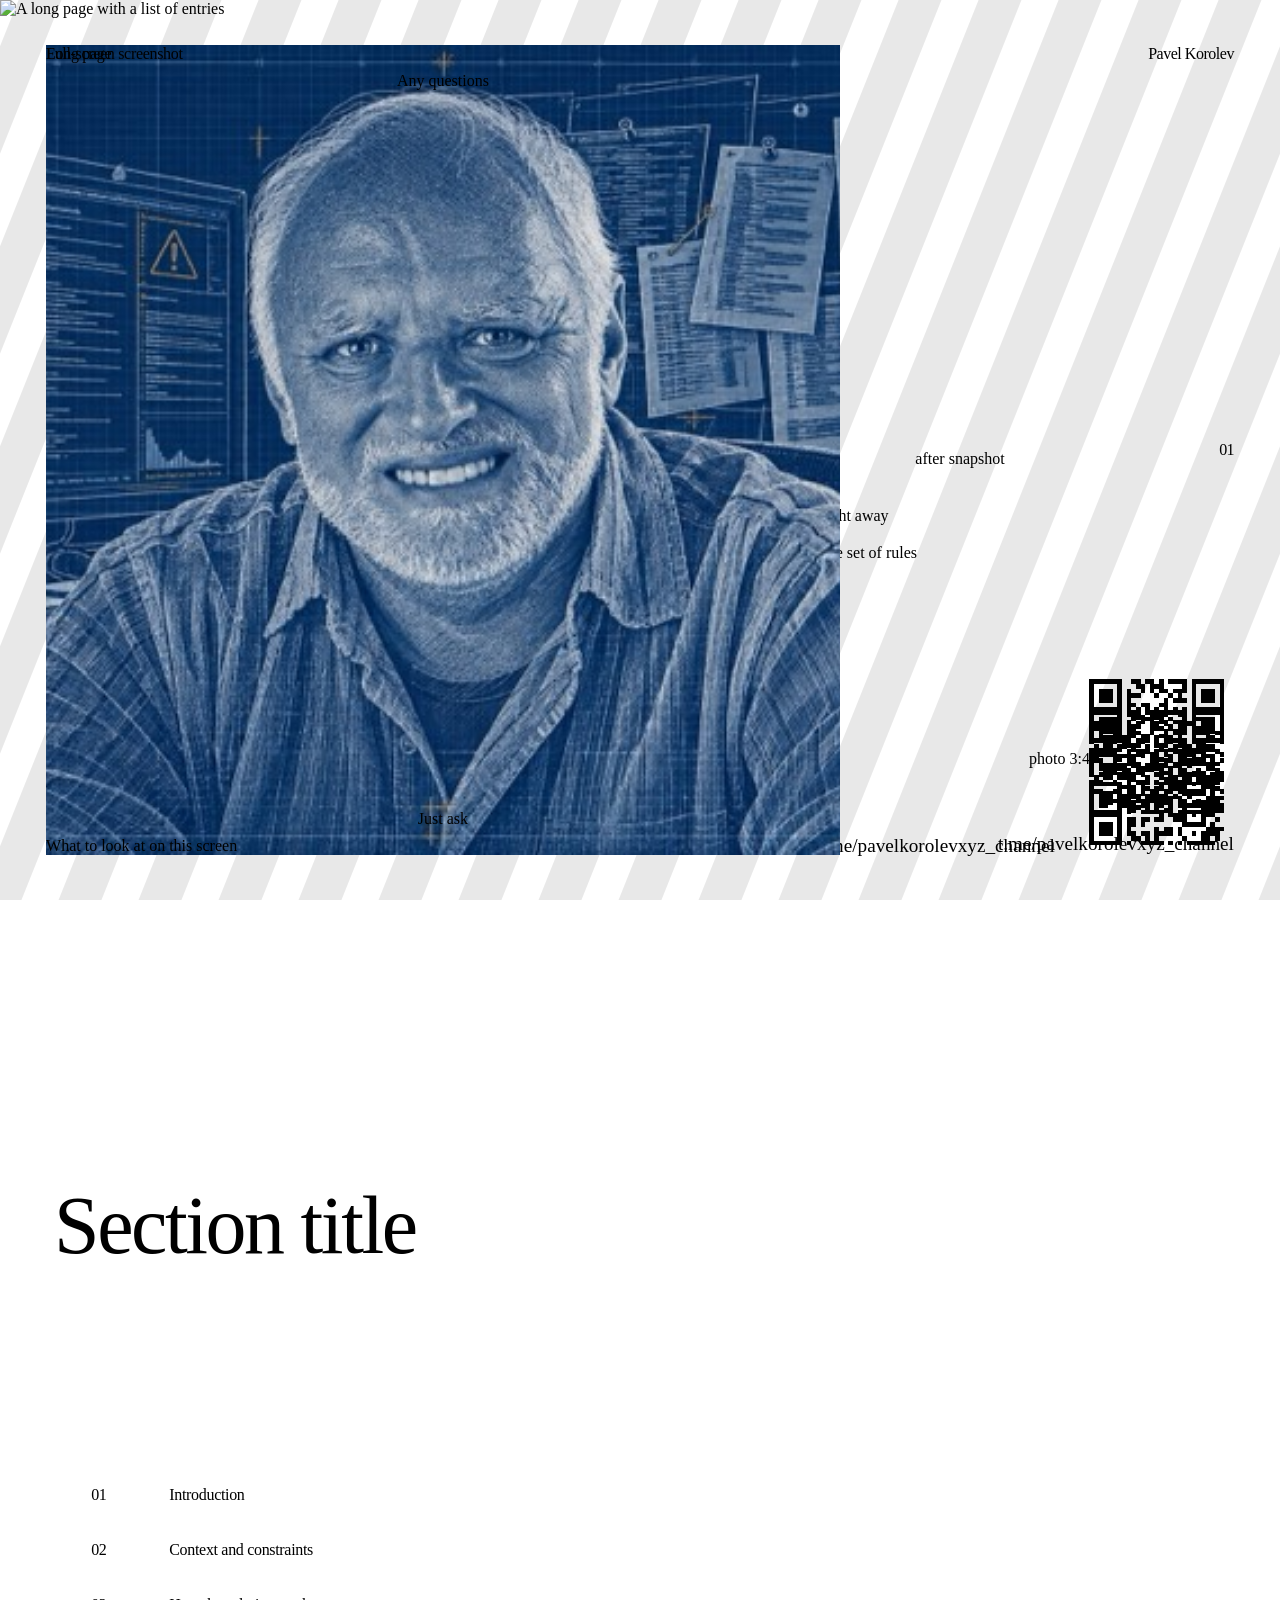
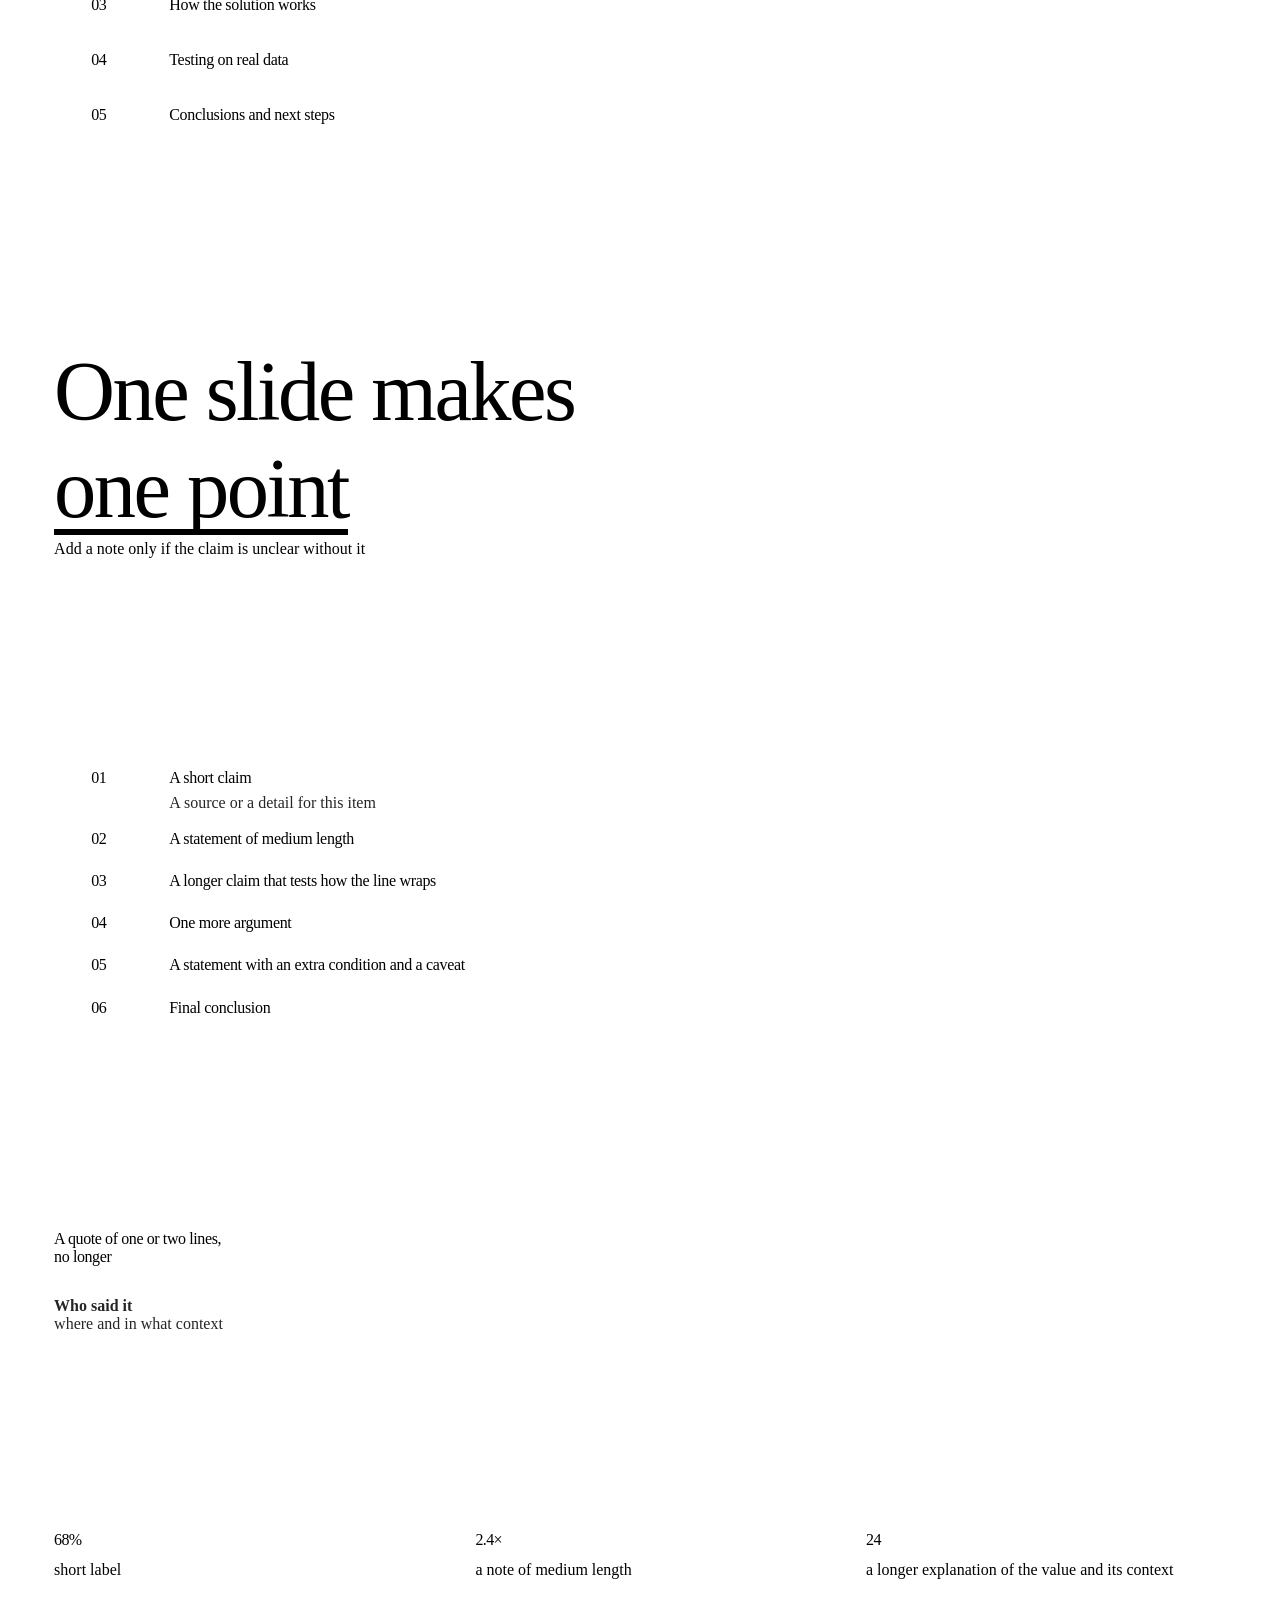
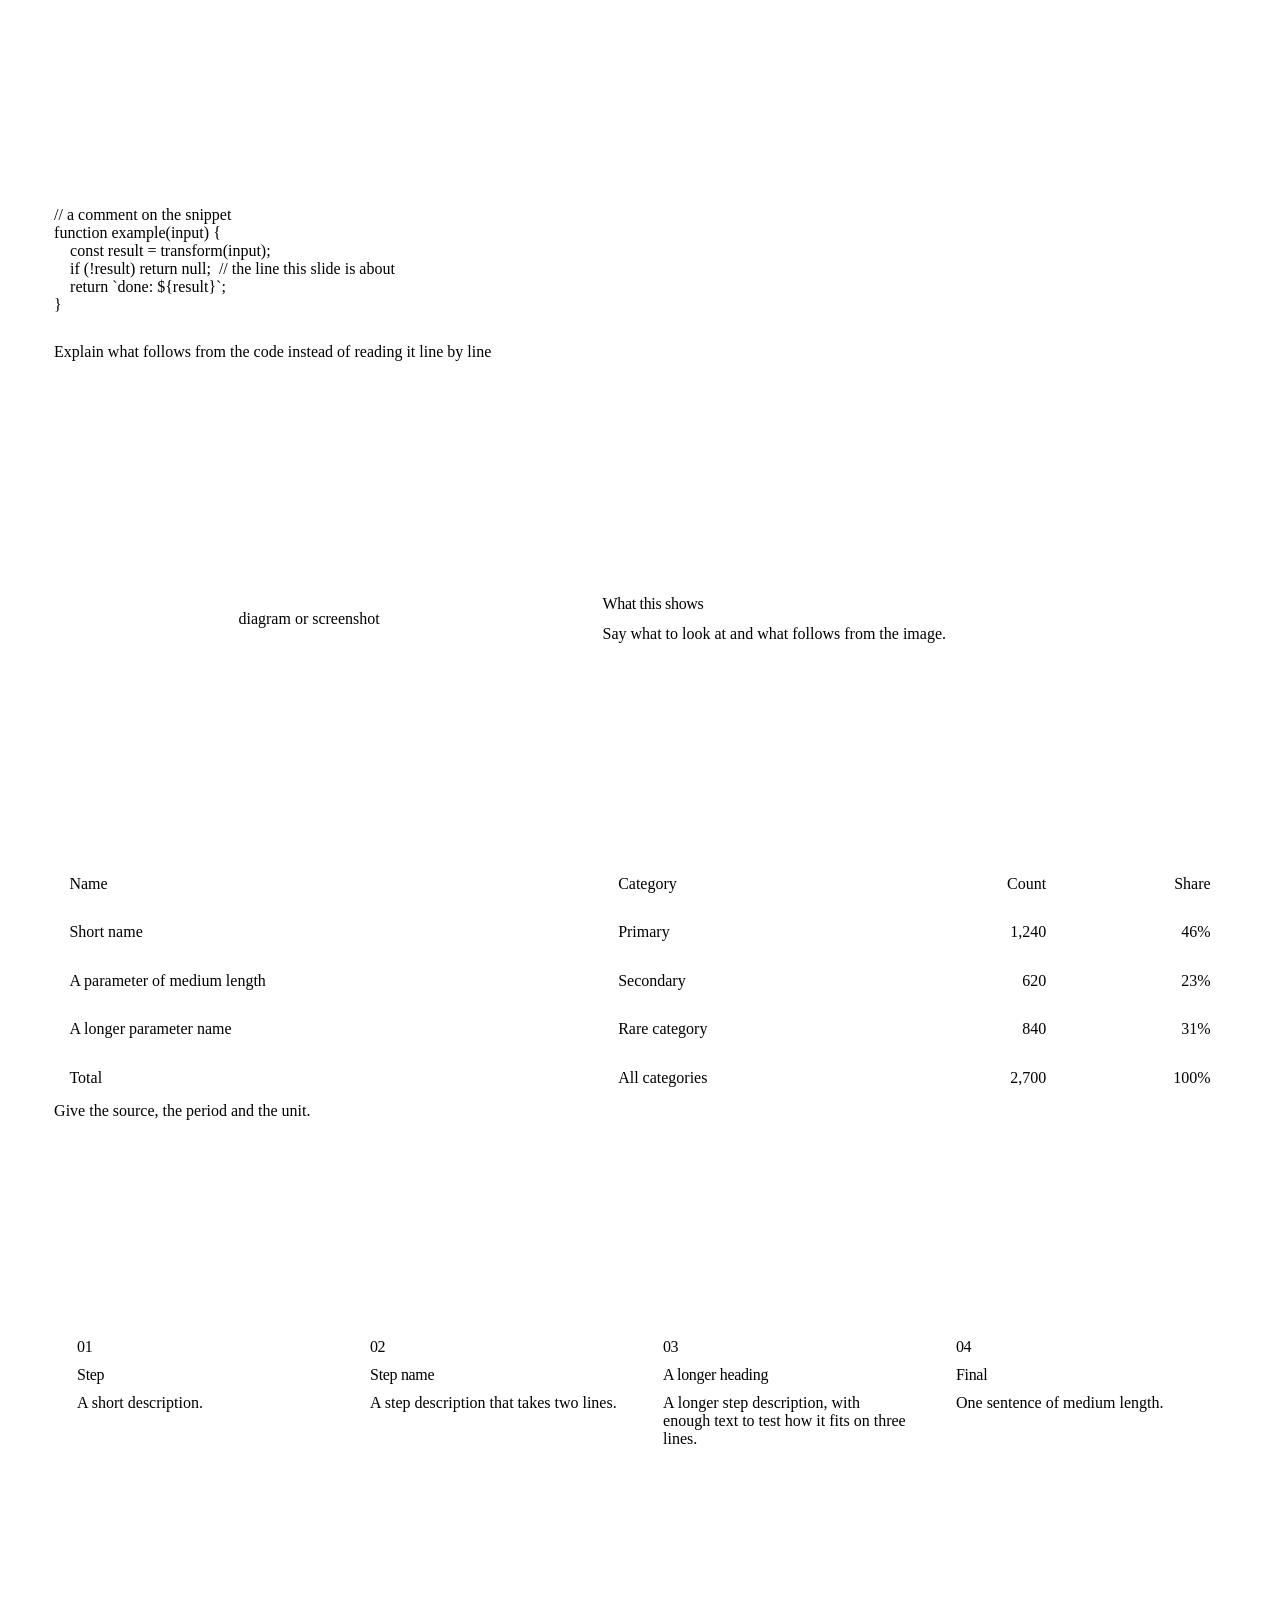
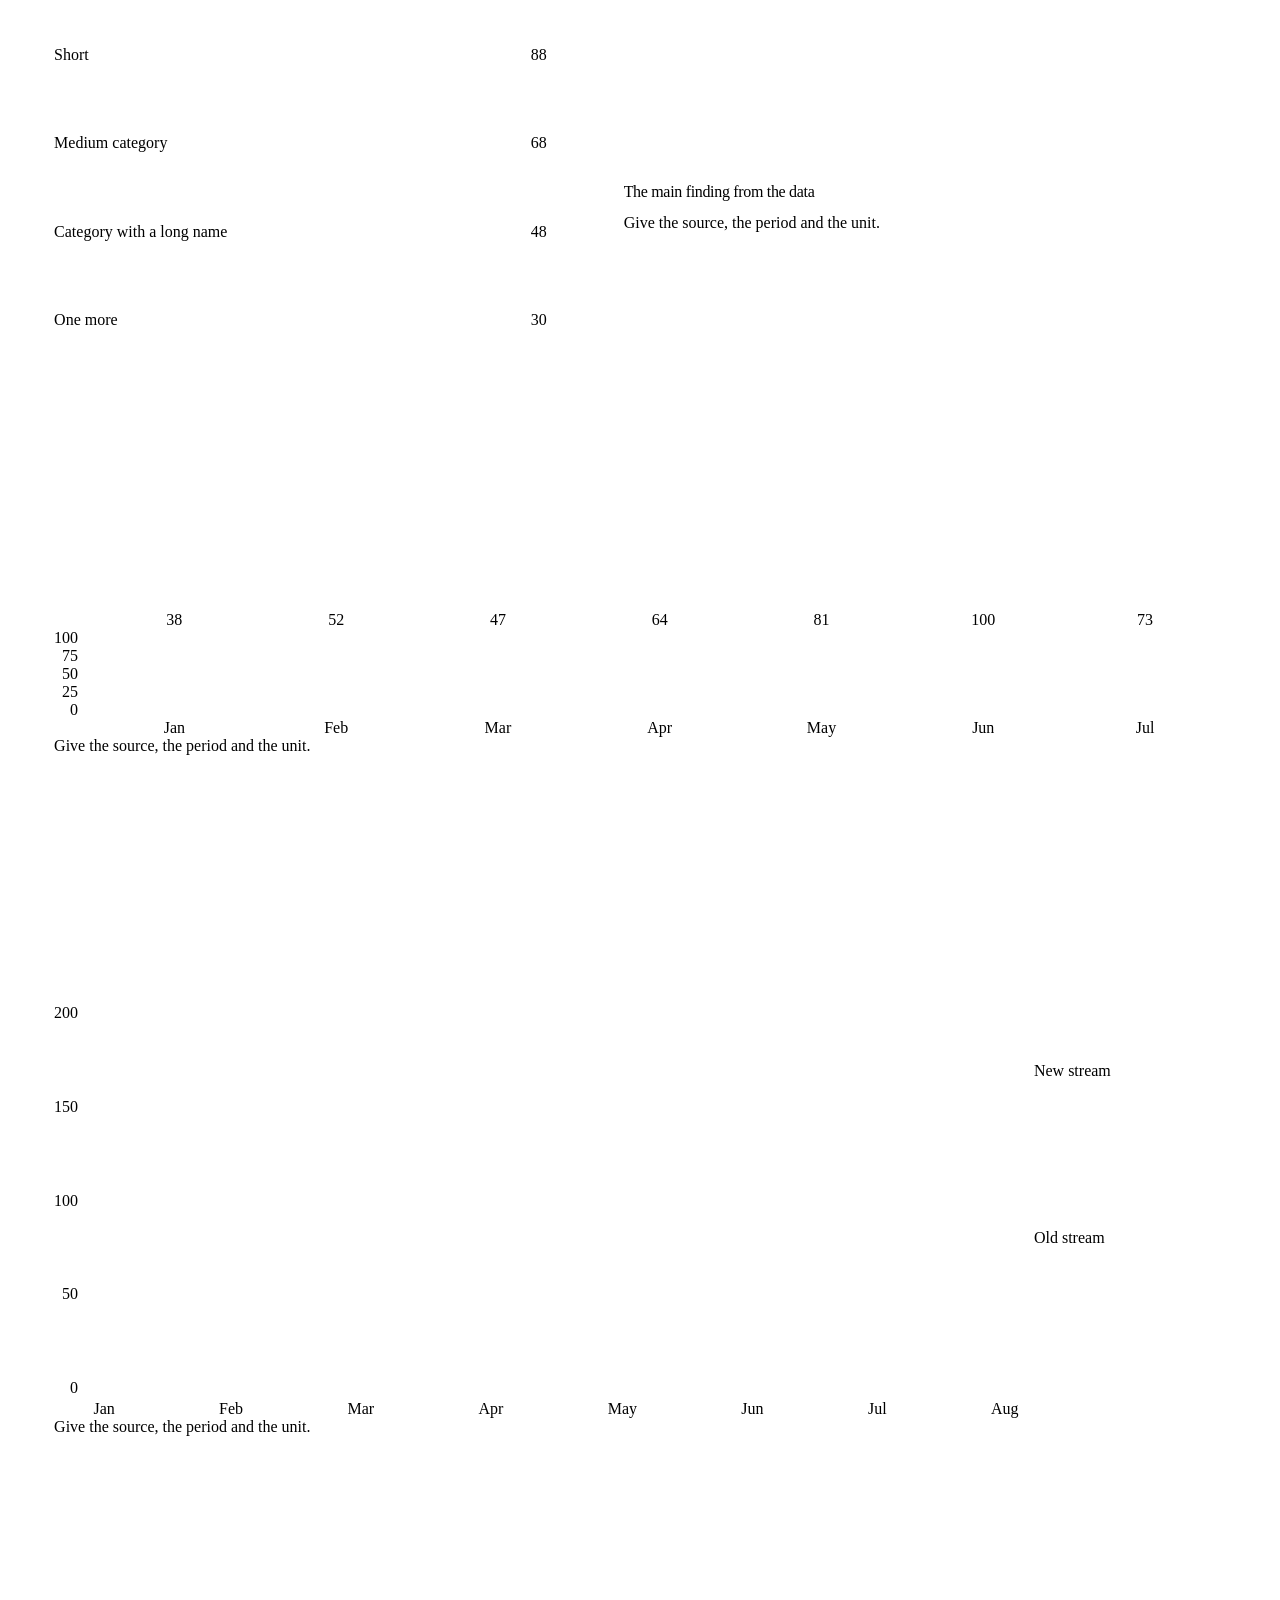
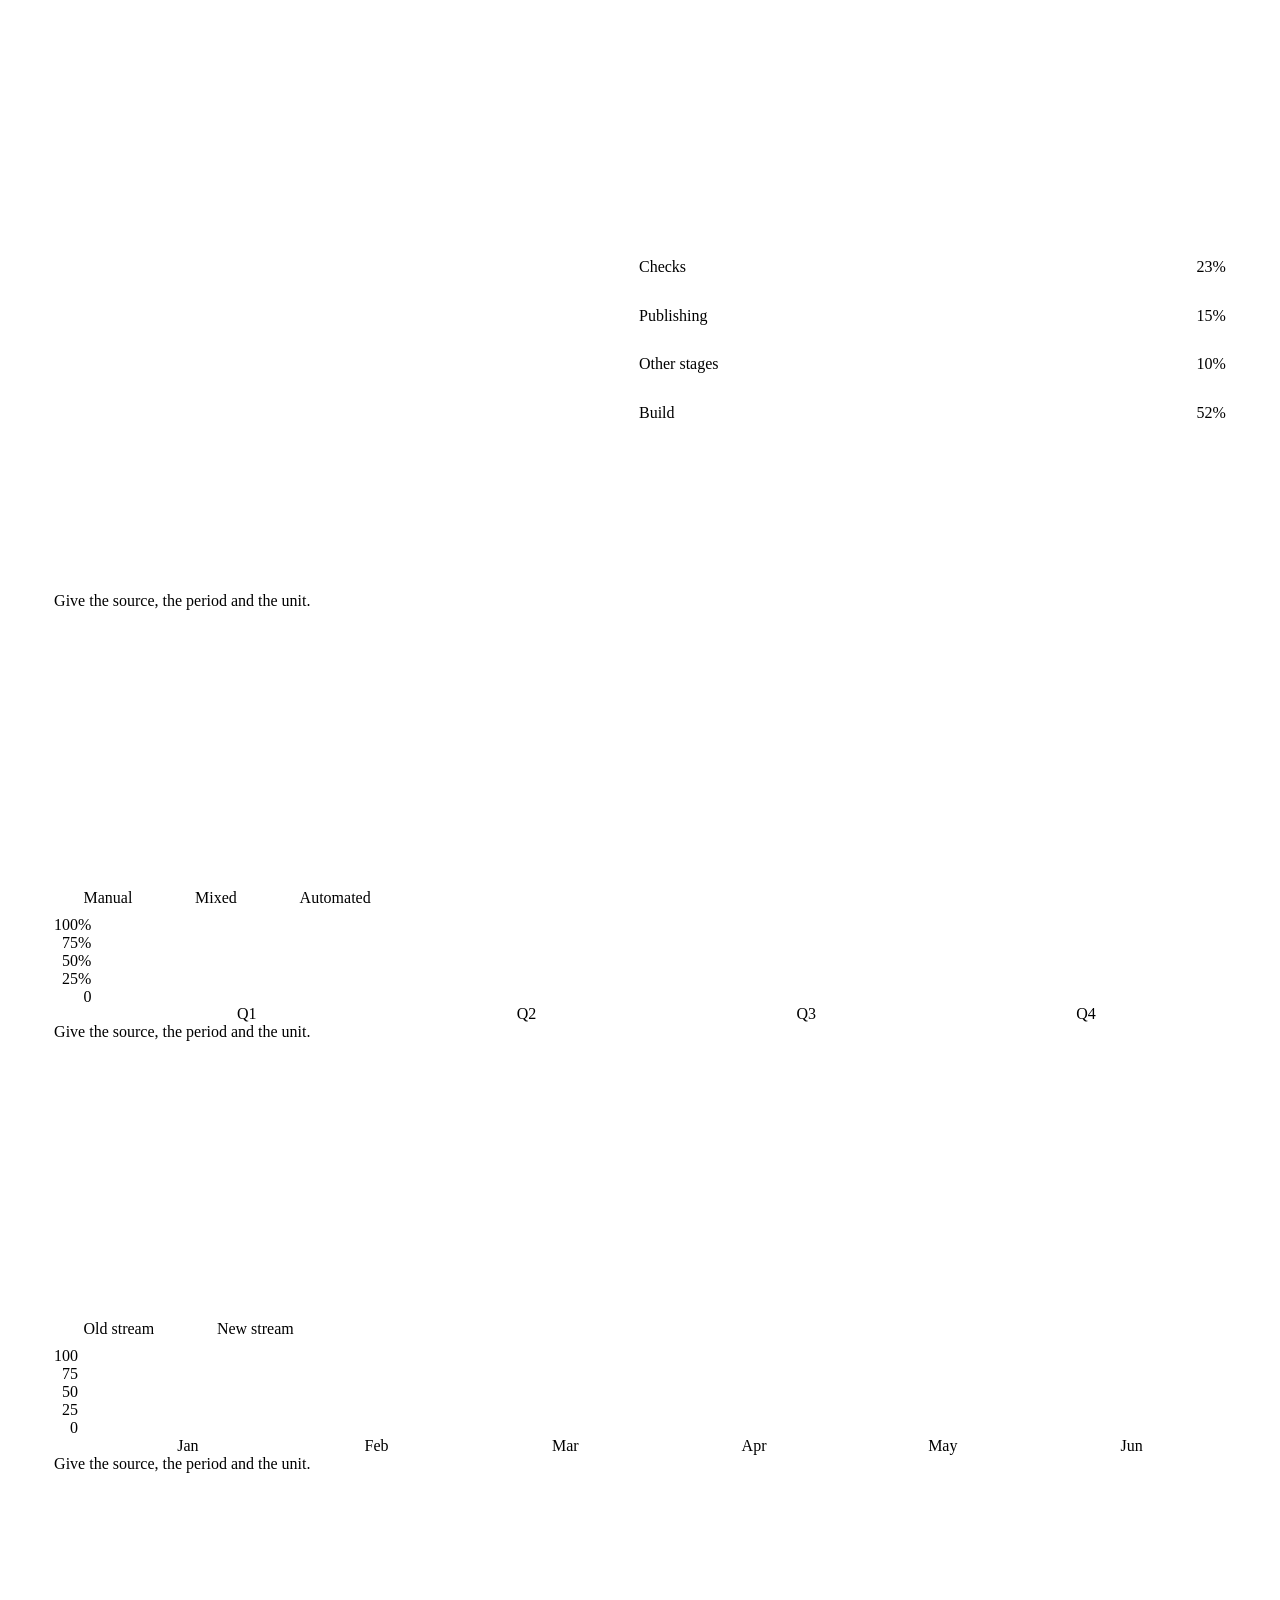
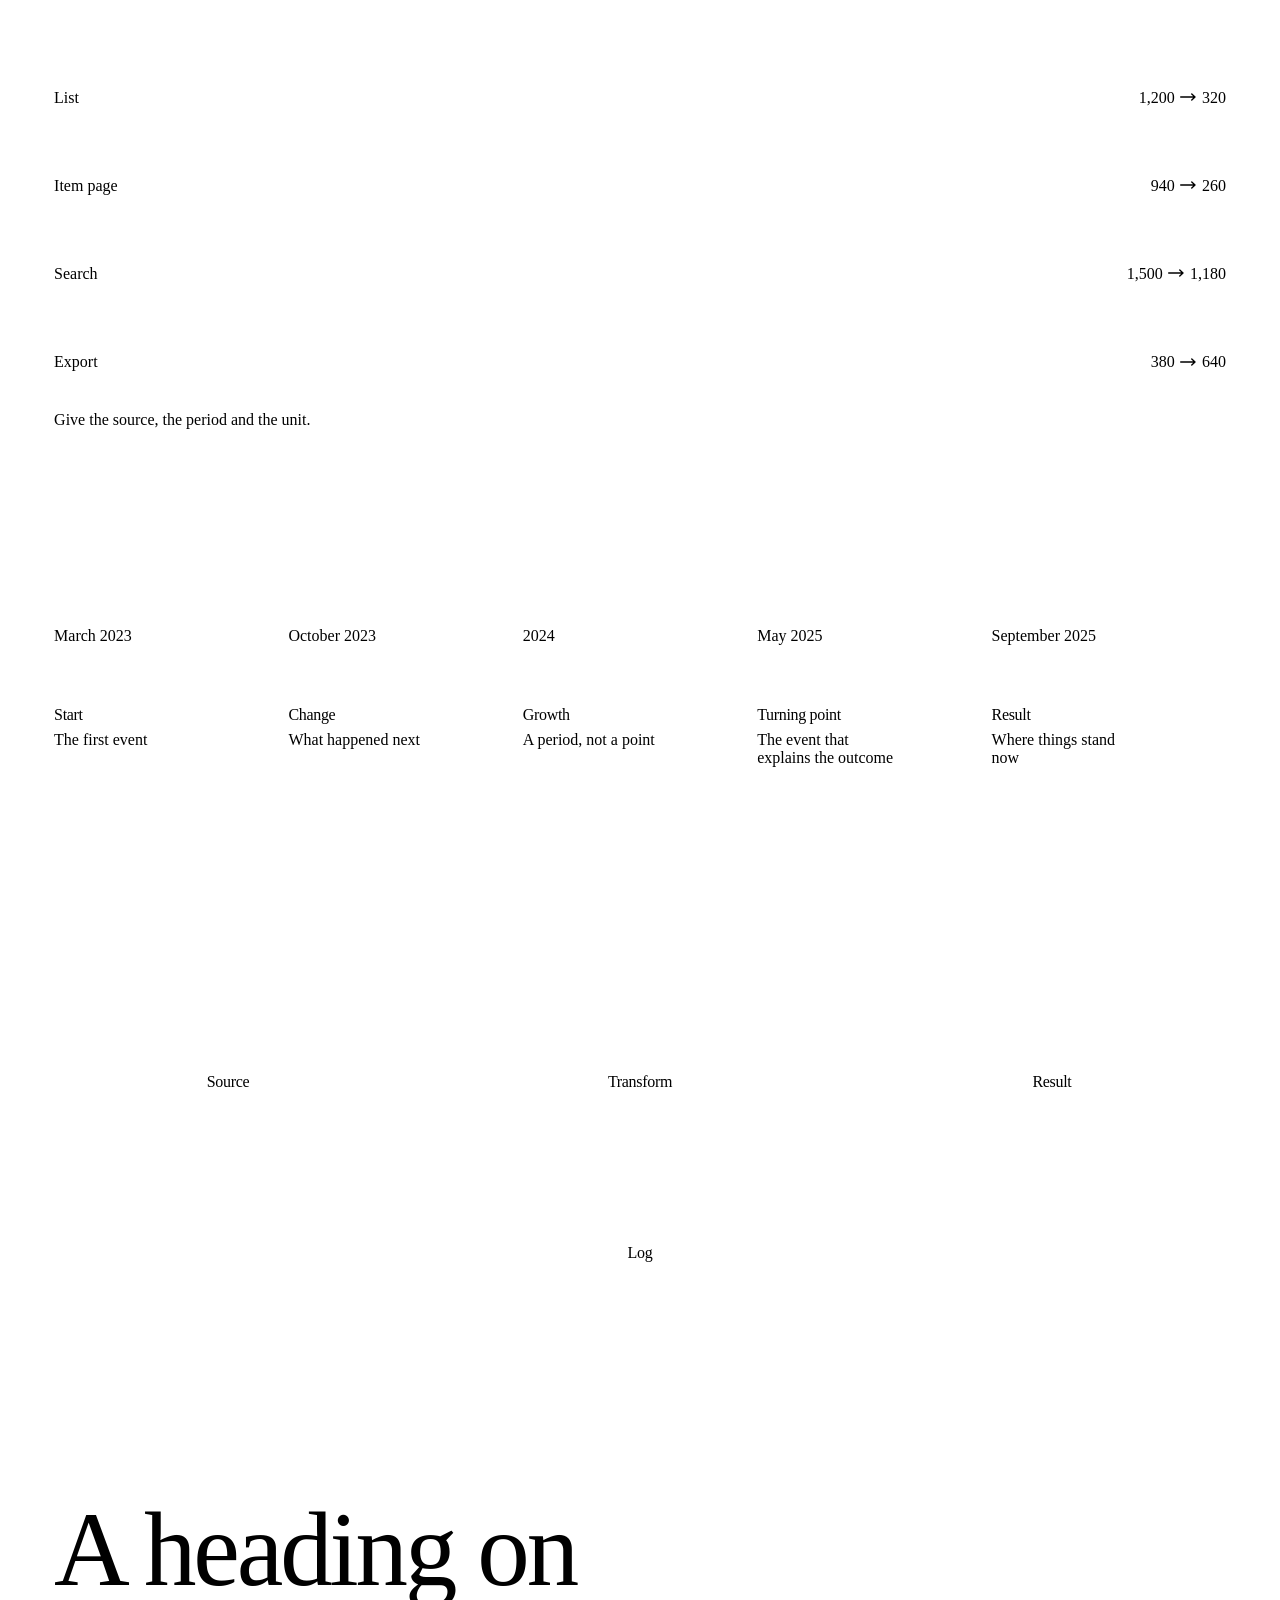
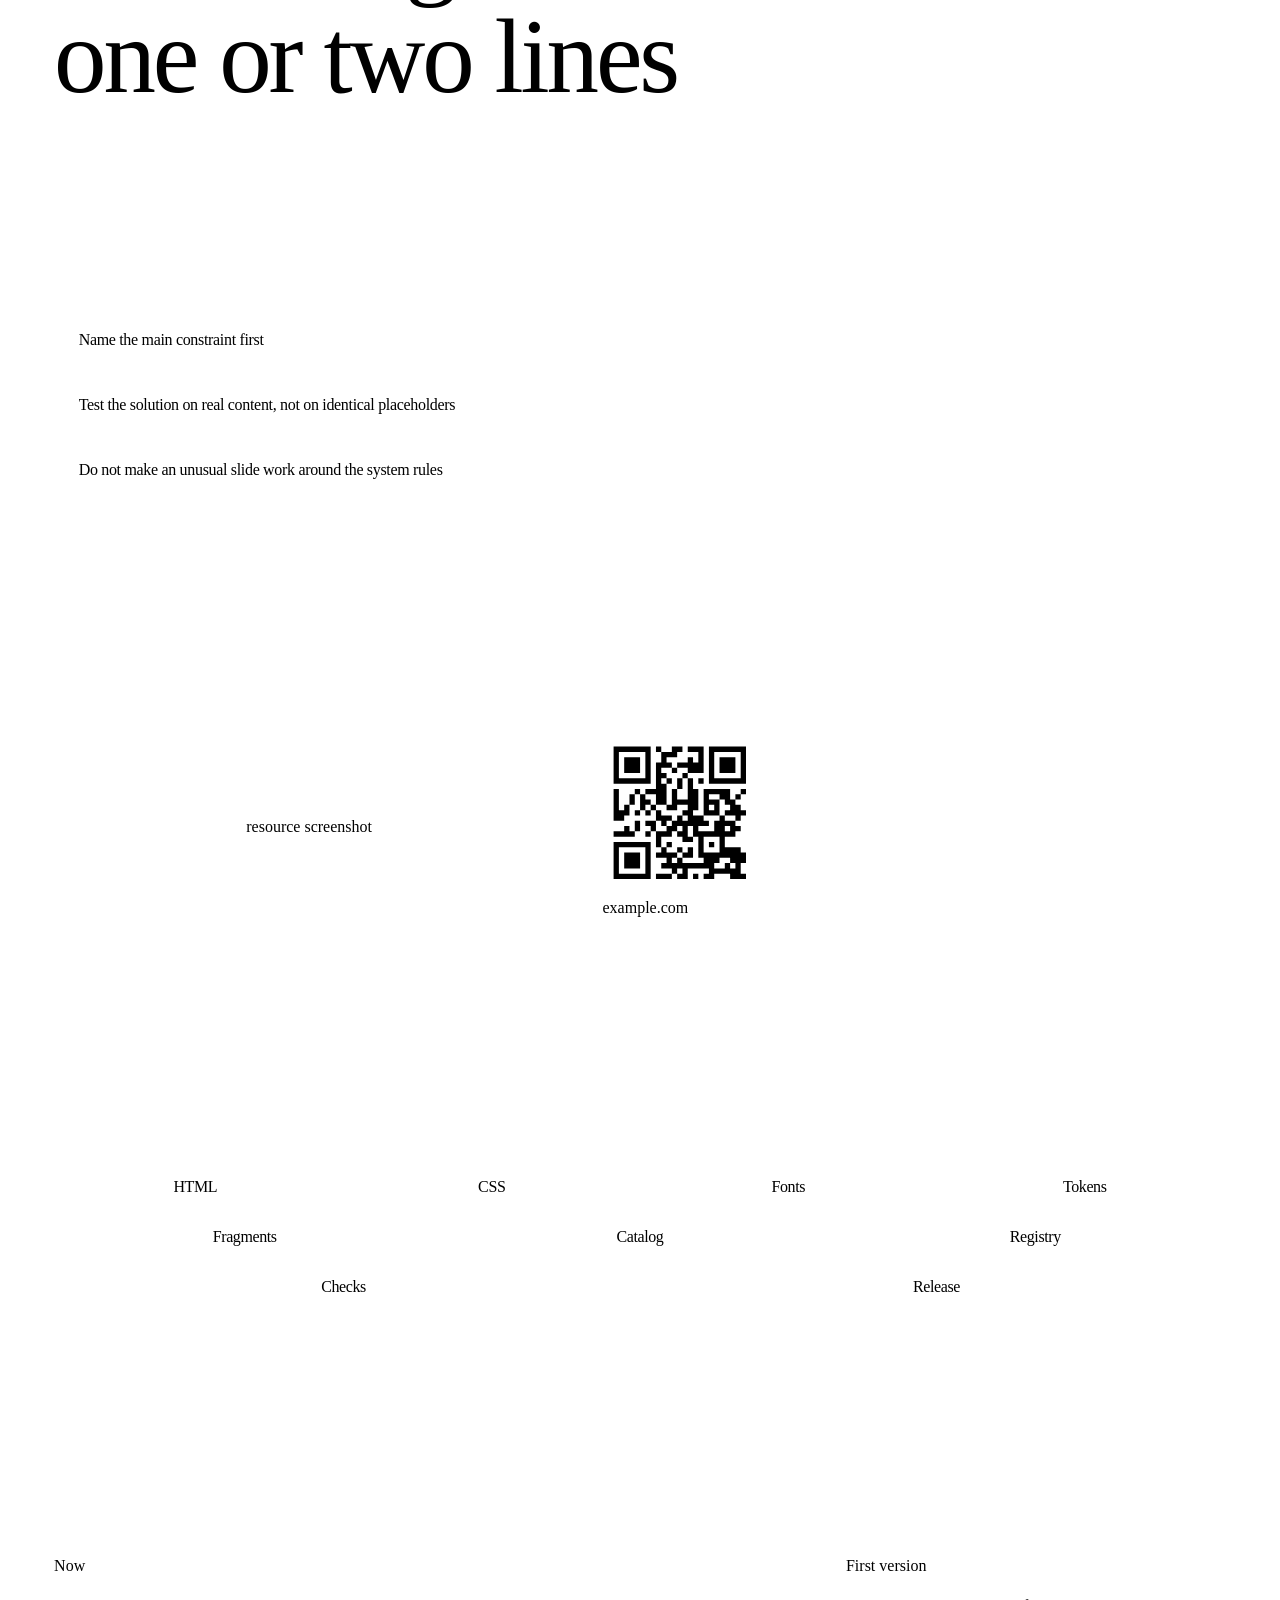
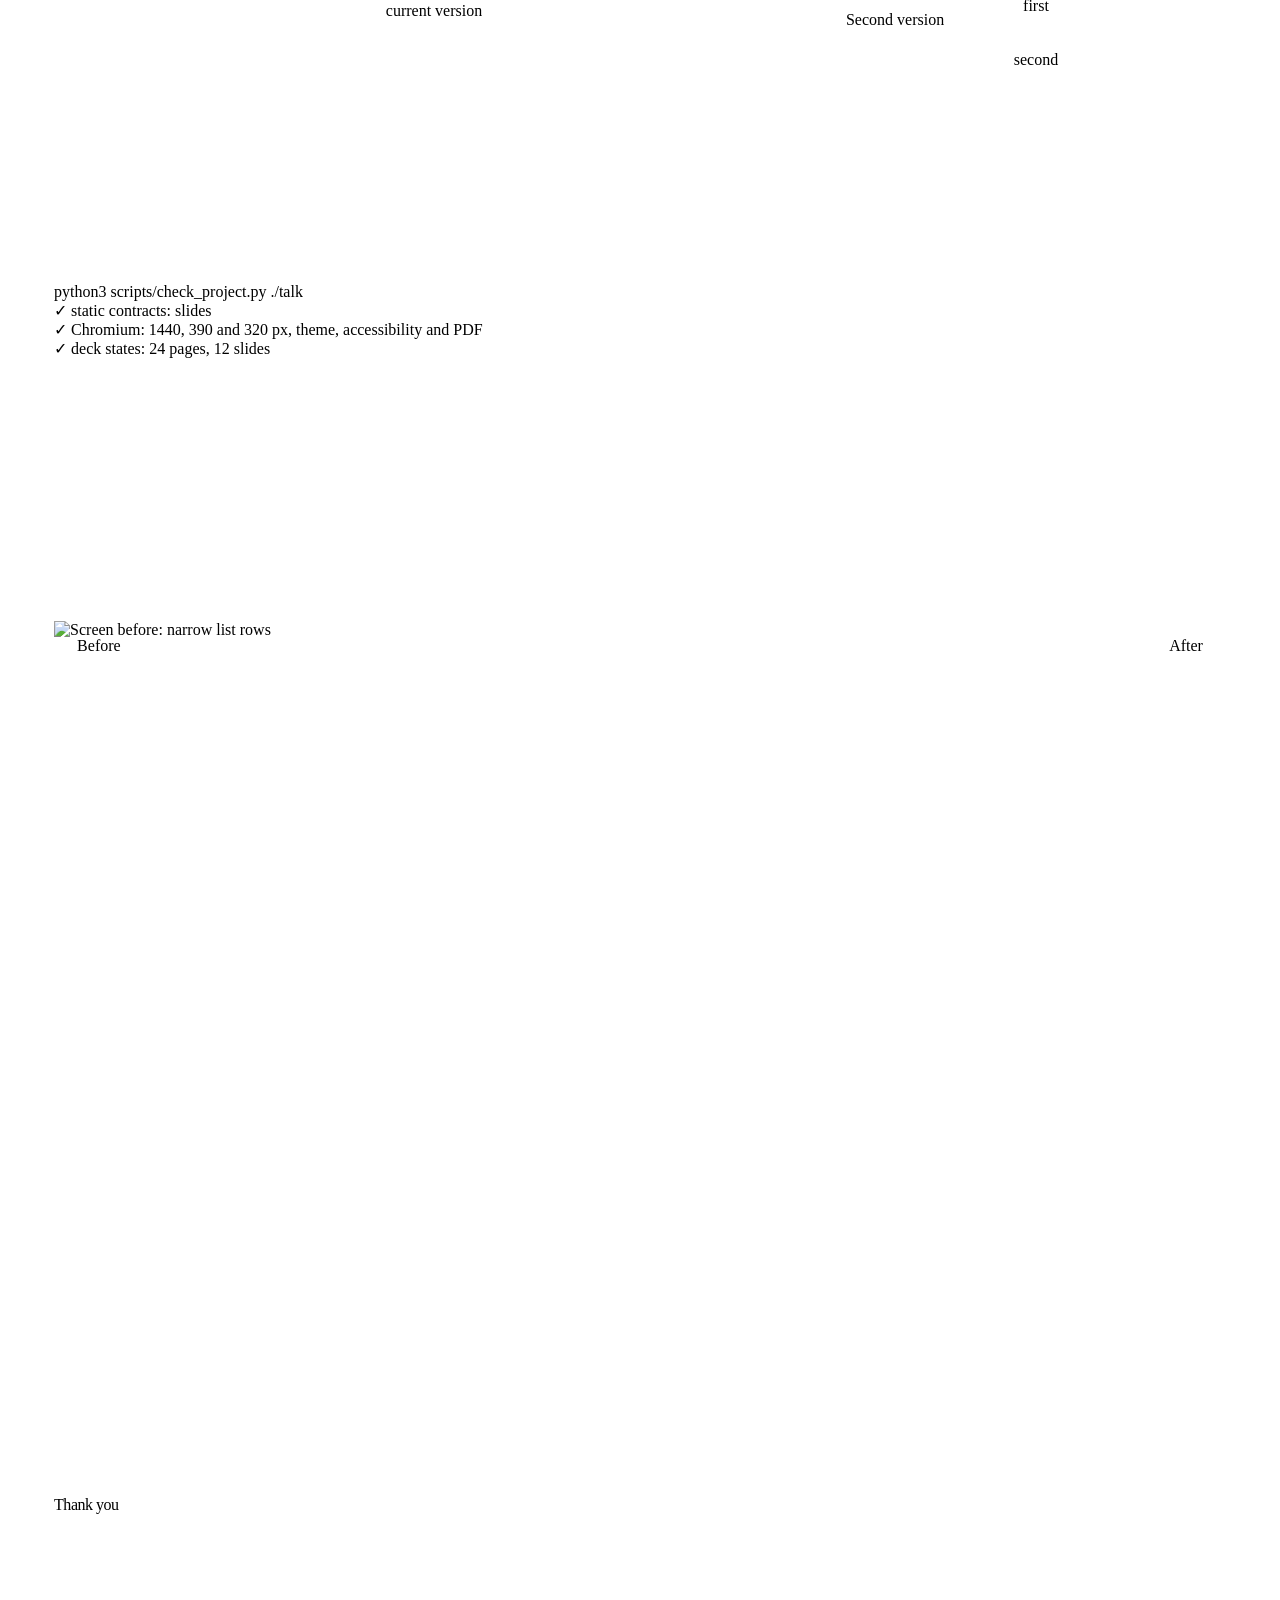
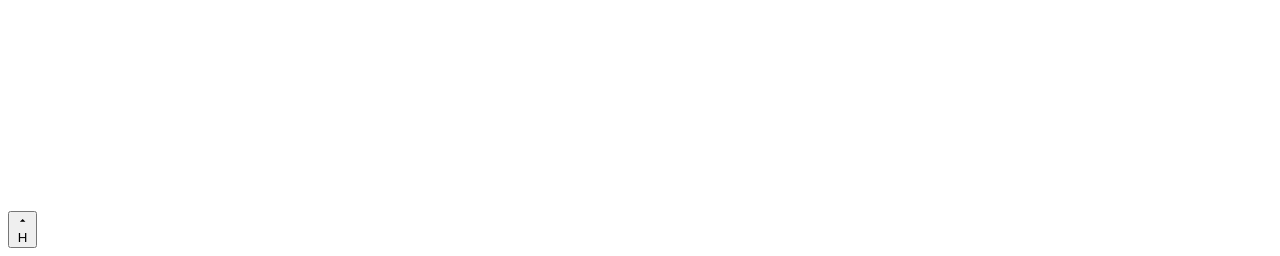
==== catalog/slides/index.html @ 83a77cb1 "Give every talk deck its own theme and close it with Harold - scaffold.py adds an empty deck-theme.c" ====
<!doctype html>
<html lang="en" data-motion="show">
<head>
<meta charset="utf-8">
<meta name="viewport" content="width=device-width, initial-scale=1">
<title>Craft · Slide catalog</title>
<link rel="icon" href="../../assets/shared/favicon-slides.svg" type="image/svg+xml">
<link rel="stylesheet" href="../../assets/shared/tokens.css?v=1.0.0">
<link rel="stylesheet" href="../../assets/slides/base.css?v=1.0.0">
<link rel="stylesheet" href="../../assets/slides/theme.css?v=1.0.0">
</head>
<body>
<svg class="svg-defs" width="0" height="0" aria-hidden="true"><defs><path id="qr-example" stroke="currentColor" d="M2 2.5h7m1 0h1m2 0h2m1 0h3m1 0h7M2 3.5h1m5 0h1m2 0h3m4 0h1m1 0h1m5 0h1M2 4.5h1m1 0h3m1 0h1m2 0h1m4 0h1m1 0h1m1 0h1m1 0h3m1 0h1M2 5.5h1m1 0h3m1 0h1m1 0h3m1 0h5m1 0h1m1 0h3m1 0h1M2 6.5h1m1 0h3m1 0h1m1 0h1m2 0h1m2 0h3m1 0h1m1 0h3m1 0h1M2 7.5h1m5 0h1m1 0h2m3 0h1m4 0h1m5 0h1M2 8.5h7m1 0h1m1 0h1m1 0h1m1 0h1m1 0h1m1 0h7M10 9.5h2m2 0h1m1 0h1M2 10.5h1m3 0h1m1 0h4m1 0h1m2 0h2m1 0h5m2 0h1M2 11.5h1m2 0h1m1 0h1m2 0h2m1 0h1m2 0h2m1 0h1m2 0h2m1 0h1M2 12.5h1m2 0h1m1 0h2m1 0h2m1 0h5m1 0h3m1 0h2M2 13.5h1m1 0h1m2 0h1m1 0h1m2 0h2m2 0h2m1 0h1m1 0h1m2 0h2M2 14.5h3m1 0h1m1 0h1m1 0h1m4 0h2m2 0h3m1 0h4M2 15.5h2m6 0h3m1 0h1m1 0h3m3 0h1m2 0h1M6 16.5h1m1 0h2m1 0h1m1 0h7m1 0h4M4 17.5h1m1 0h1m2 0h1m2 0h2m1 0h1m1 0h1m3 0h2m1 0h2M2 18.5h4m2 0h1m1 0h3m1 0h2m1 0h8M10 19.5h1m4 0h2m1 0h1m3 0h1M2 20.5h7m1 0h1m1 0h1m5 0h1m1 0h1m1 0h1M2 21.5h1m5 0h1m2 0h1m2 0h1m1 0h1m1 0h1m3 0h4M2 22.5h1m1 0h3m1 0h1m1 0h4m1 0h2m1 0h9M2 23.5h1m1 0h3m1 0h1m3 0h1m1 0h1m4 0h3m2 0h3M2 24.5h1m1 0h3m1 0h1m2 0h10m2 0h1m1 0h1M2 25.5h1m5 0h1m4 0h1m1 0h1m4 0h6M2 26.5h7m1 0h3m1 0h2m1 0h1m1 0h2m3 0h3"/></defs></svg>
<div class="deck">
<div class="slides">

  <!-- 01 · Cover -->
  <section class="slide s-cover surface-accent" data-slide-layout="cover" data-catalog-example="cover" data-key="cover">
    <svg class="lanes" viewBox="0 0 1600 900" preserveAspectRatio="none" aria-hidden="true">
      <path d="M-550 1000L0-100 M-450 1000L100-100 M-350 1000L200-100 M-250 1000L300-100 M-150 1000L400-100 M-50 1000L500-100 M50 1000L600-100 M150 1000L700-100 M250 1000L800-100 M350 1000L900-100 M450 1000L1000-100 M550 1000L1100-100 M650 1000L1200-100 M750 1000L1300-100 M850 1000L1400-100 M950 1000L1500-100 M1050 1000L1600-100 M1150 1000L1700-100 M1250 1000L1800-100 M1350 1000L1900-100 M1450 1000L2000-100 M1550 1000L2100-100"/>
    </svg>
    <div class="pad">
      <h1 class="type-hero">Talk title on one or two lines</h1>
    </div>
    <p class="byline">Pavel Korolev</p>
    <p class="slide-number"></p>
  </section>

  <!-- 02 · About me -->
  <section class="slide" data-slide-layout="context" data-catalog-example="speaker-context" data-key="speaker-context">
    <div class="pad">
      <p class="slide-title">About me</p>
      <div class="about">
        <div>
          <p class="name">Pavel Korolev</p>
          <p>Role and company</p>
          <p>What you work on and why you are talking about it</p>
          <p class="handle">t.me/pavelkorolevxyz_channel</p>
        </div>
        <figure class="photo">
          <!-- <img class="media-cover" src="../shots/photo.jpg" alt="Speaker photo"> -->
          <div class="placeholder">photo 3:4</div>
        </figure>
      </div>
    </div>
    <p class="slide-number"></p>
  </section>

  <!-- 03 · Divider -->
  <section class="slide s-section" data-slide-layout="section" data-catalog-example="section-divider" data-key="section-divider">
    <svg class="lanes" viewBox="0 0 1600 900" preserveAspectRatio="none" aria-hidden="true">
      <path d="M-550 1000L0-100 M-450 1000L100-100 M-350 1000L200-100 M-250 1000L300-100 M-150 1000L400-100 M-50 1000L500-100 M50 1000L600-100 M150 1000L700-100 M250 1000L800-100 M350 1000L900-100 M450 1000L1000-100 M550 1000L1100-100 M650 1000L1200-100 M750 1000L1300-100 M850 1000L1400-100 M950 1000L1500-100 M1050 1000L1600-100 M1150 1000L1700-100 M1250 1000L1800-100 M1350 1000L1900-100 M1450 1000L2000-100 M1550 1000L2100-100"/>
    </svg>
    <div class="jersey">01</div>
    <div class="pad">
      <h2 class="type-hero">Section title</h2>
    </div>
    <p class="slide-number"></p>
  </section>

  <!-- 04 · Agenda · opening sequence -->
  <section class="slide" data-slide-layout="list" data-catalog-example="agenda" data-key="agenda">
    <div class="pad">
      <p class="slide-title">Agenda</p>
      <ul class="bullets">
        <li class="frag" data-n="01"><div><h3>Introduction</h3></div></li>
        <li class="frag" data-n="02"><div><h3>Context and constraints</h3></div></li>
        <li class="frag" data-n="03"><div><h3>How the solution works</h3></div></li>
        <li class="frag" data-n="04"><div><h3>Testing on real data</h3></div></li>
        <li class="frag" data-n="05"><div><h3>Conclusions and next steps</h3></div></li>
      </ul>
    </div>
    <p class="slide-number"></p>
  </section>

  <!-- 05 · Statement -->
  <section class="slide s-statement surface-accent" data-slide-layout="statement" data-catalog-example="statement" data-key="statement">
    <div class="pad">
      <h2 class="type-hero">One slide makes <u>one point</u></h2>
      <p class="type-note">Add a note only if the claim is unclear without it</p>
    </div>
    <p class="slide-number"></p>
  </section>

  <!-- 06 · List -->
  <section class="slide" data-slide-layout="list" data-catalog-example="argument-list" data-key="argument-list">
    <div class="pad">
      <p class="slide-title">List</p>
      <ul class="bullets">
        <li class="frag" data-n="01"><div><h3>A short claim</h3><small>A source or a detail for this item</small></div></li>
        <li class="frag" data-n="02"><div><h3>A statement of medium length</h3></div></li>
        <li class="frag" data-n="03"><div><h3>A longer claim that tests how the line wraps</h3></div></li>
        <li class="frag" data-n="04"><div><h3>One more argument</h3></div></li>
        <li class="frag" data-n="05"><div><h3>A statement with an extra condition and a caveat</h3></div></li>
        <li class="frag" data-n="06"><div><h3>Final conclusion</h3></div></li>
      </ul>
    </div>
    <p class="slide-number"></p>
  </section>

  <!-- 07 · Comparison: the right half appears on the next page -->
  <section class="slide s-comparison" data-slide-layout="comparison" data-catalog-example="before-after" data-key="before-after">
    <div class="comparison-split">
      <div class="comparison-side is-before">
        <p class="comparison-title">Before</p>
        <div class="comparison-body">
          <p class="comparison-label">Average review time</p>
          <p class="comparison-value" data-count>1,240</p>
          <ul class="comparison-points plain-list">
            <li><span>Manual review</span></li>
            <li><span>Slow sign-off on changes</span></li>
            <li><span>The result depends on how careful the team is</span></li>
          </ul>
        </div>
      </div>
      <div class="comparison-side is-after frag">
        <p class="comparison-title">After</p>
        <div class="comparison-body">
          <p class="comparison-label">Average review time</p>
          <p class="comparison-value" data-count>180</p>
          <ul class="comparison-points plain-list">
            <li><span>Automated checks</span></li>
            <li><span>Changes show up right away</span></li>
            <li><span>The team follows one set of rules</span></li>
          </ul>
        </div>
      </div>
    </div>
    <p class="slide-number"></p>
  </section>

  <!-- 08 · Quote -->
  <section class="slide s-quote" data-slide-layout="quote" data-catalog-example="quote" data-key="quote">
    <div class="pad">
      <figure>
        <blockquote>A quote of one or two lines, no longer</blockquote>
        <figcaption><b>Who said it</b>where and in what context</figcaption>
      </figure>
    </div>
    <p class="slide-number"></p>
  </section>

  <!-- 09 · Scoreboard · metrics -->
  <section class="slide" data-slide-layout="metrics" data-catalog-example="metrics" data-key="metrics">
    <div class="pad">
      <p class="slide-title">Key metrics</p>
      <div class="scoreboard">
        <div><div class="frag"><div class="v type-metric" data-count>68%</div><div class="k">short label</div></div></div>
        <div><div class="frag"><div class="v type-metric" data-count>2.4×</div><div class="k">a note of medium length</div></div></div>
        <div><div class="frag"><div class="v type-metric" data-count>24</div><div class="k">a longer explanation of the value and its context</div></div></div>
      </div>
    </div>
    <p class="slide-number"></p>
  </section>

  <!-- 10 · Code -->
  <section class="slide" data-slide-layout="code" data-catalog-example="code" data-key="code">
    <div class="pad">
      <p class="slide-title">Code</p>
      <pre class="code" data-language="javascript" data-highlight-lines="4"><code>// a comment on the snippet
function example(input) {
    const result = transform(input);
    if (!result) return null;  // the line this slide is about
    return `done: ${result}`;
}</code></pre>
      <p class="type-note">Explain what follows from the code instead of reading it line by line</p>
    </div>
    <p class="slide-number"></p>
  </section>

  <!-- 11 · Figure with caption -->
  <section class="slide s-figure" data-slide-layout="figure" data-catalog-example="figure" data-key="figure">
    <div class="pad">
      <p class="slide-title">Figure with a note</p>
      <div class="figure columns content-aside place-fill">
        <div class="frame">
          <!-- <img class="media-contain" src="../shots/diagram.png" alt="What the diagram shows"> -->
          <div class="placeholder">diagram or screenshot</div>
        </div>
        <div class="content-block">
          <h3 class="type-heading">What this shows</h3>
          <p class="type-note">Say what to look at and what follows from the image.</p>
        </div>
      </div>
    </div>
    <p class="slide-number"></p>
  </section>

  <!-- 12 · Full-slide screenshot -->
  <section class="slide s-shot" data-slide-layout="screenshot" data-catalog-example="screenshot" data-key="screenshot">
    <figure class="shot">
      <!-- <img class="media-cover" src="../shots/screen.png" alt="What the screenshot shows"> -->
      <div class="placeholder">screenshot 16:9</div>
      <figcaption>What to look at on this screen</figcaption>
    </figure>
    <p class="slide-title" data-exit="intended">Full-screen screenshot</p>
    <p class="slide-number"></p>
  </section>

  <!-- 13 · Table -->
  <section class="slide" data-slide-layout="table" data-catalog-example="table" data-key="table">
    <div class="pad">
      <p class="slide-title">Table</p>
      <table class="data-table">
        <thead><tr><th>Name</th><th>Category</th><th class="num">Count</th><th class="num">Share</th></tr></thead>
        <tbody>
          <tr><td>Short name</td><td>Primary</td><td class="num"><span data-count>1,240</span></td><td class="num"><span data-count>46%</span></td></tr>
          <tr><td>A parameter of medium length</td><td>Secondary</td><td class="num"><span data-count>620</span></td><td class="num"><span data-count>23%</span></td></tr>
          <tr><td>A longer parameter name</td><td>Rare category</td><td class="num"><span data-count>840</span></td><td class="num"><span data-count>31%</span></td></tr>
          <tr data-total><td>Total</td><td>All categories</td><td class="num"><span data-count>2,700</span></td><td class="num"><span data-count>100%</span></td></tr>
        </tbody>
      </table>
      <p class="type-note">Give the source, the period and the unit.</p>
    </div>
    <p class="slide-number"></p>
  </section>

  <!-- 14 · Steps -->
  <section class="slide" data-slide-layout="steps" data-catalog-example="steps" data-key="steps">
    <div class="pad">
      <p class="slide-title">Sequence of steps</p>
      <div class="steps">
        <div class="frag"><div class="n">01</div><h3>Step</h3><p>A short description.</p></div>
        <div class="frag"><div class="n">02</div><h3>Step name</h3><p>A step description that takes two lines.</p></div>
        <div class="frag"><div class="n">03</div><h3>A longer heading</h3><p>A longer step description, with enough text to test how it fits on three lines.</p></div>
        <div class="frag"><div class="n">04</div><h3>Final</h3><p>One sentence of medium length.</p></div>
      </div>
    </div>
    <p class="slide-number"></p>
  </section>

  <!-- 15 · Chart with a finding -->
  <section class="slide s-chart" data-slide-layout="chart" data-catalog-example="bar-chart-finding" data-key="bar-chart-finding">
    <div class="pad">
      <p class="slide-title">Chart with a finding</p>
      <div class="chart-layout content-aside content-aside--separated place-fill">
        <div class="bar-chart" role="img" aria-label="Short: 88; Medium category: 68; Category with a long name: 48; One more: 30">
          <div class="chart-row is-focus"><span>Short</span><strong data-count>88</strong><div class="chart-track"><i style="--value:88%"></i></div></div>
          <div class="chart-row"><span>Medium category</span><strong data-count>68</strong><div class="chart-track"><i style="--value:68%"></i></div></div>
          <div class="chart-row"><span>Category with a long name</span><strong data-count>48</strong><div class="chart-track"><i style="--value:48%"></i></div></div>
          <div class="chart-row"><span>One more</span><strong data-count>30</strong><div class="chart-track"><i style="--value:30%"></i></div></div>
        </div>
        <div class="content-block frag">
          <h3 class="type-heading">The main finding from the data</h3>
          <p class="type-note">Give the source, the period and the unit.</p>
        </div>
      </div>
    </div>
    <p class="slide-number"></p>
  </section>

  <!-- 16 · Column chart: the same quantity, by period -->
  <section class="slide s-chart" data-slide-layout="chart" data-catalog-example="column-chart" data-key="column-chart">
    <div class="pad">
      <p class="slide-title">The peak falls in the middle of the period</p>
      <div class="column-chart place-fill" role="img" aria-label="Value by month, in units: January 38, February 52, March 47, April 64, May 81, June 100, July 73">
        <div class="chart-y-axis" aria-hidden="true"><span>100</span><span>75</span><span>50</span><span>25</span><span>0</span></div>
        <div class="column"><strong data-count>38</strong><div class="column-track"><i style="--value:38%"></i></div><span>Jan</span></div>
        <div class="column"><strong data-count>52</strong><div class="column-track"><i style="--value:52%"></i></div><span>Feb</span></div>
        <div class="column"><strong data-count>47</strong><div class="column-track"><i style="--value:47%"></i></div><span>Mar</span></div>
        <div class="column"><strong data-count>64</strong><div class="column-track"><i style="--value:64%"></i></div><span>Apr</span></div>
        <div class="column"><strong data-count>81</strong><div class="column-track"><i style="--value:81%"></i></div><span>May</span></div>
        <div class="column is-focus"><strong data-count>100</strong><div class="column-track"><i style="--value:100%"></i></div><span>Jun</span></div>
        <div class="column"><strong data-count>73</strong><div class="column-track"><i style="--value:73%"></i></div><span>Jul</span></div>
      </div>
      <p class="type-note">Give the source, the period and the unit.</p>
    </div>
    <p class="slide-number"></p>
  </section>

  <!-- 17 · Line chart: a turn in a continuous quantity -->
  <section class="slide s-chart" data-slide-layout="chart" data-catalog-example="line-chart" data-key="line-chart">
    <div class="pad">
      <p class="slide-title">Growth starts after June</p>
      <div class="line-chart place-fill" role="img" aria-label="Value by month, in units. New stream: January 50, June 55, August 170. Old stream: January 60, June 65, August 80. The streams run level until June. After June the new one grows and the old one stays flat">
        <div class="chart-y-axis" aria-hidden="true"><span>200</span><span>150</span><span>100</span><span>50</span><span>0</span></div>
        <div class="line-plot">
          <svg viewBox="0 0 100 40" preserveAspectRatio="none" aria-hidden="true">
            <line class="line-mark" x1="71.4" y1="40" x2="71.4" y2="29"/>
            <polyline class="line-series" points="0,28 14.3,29 28.6,27 42.9,28 57.1,26 71.4,27 85.7,25 100,24"/>
            <polyline class="line-series is-focus" points="0,30 14.3,29 28.6,31 42.9,30 57.1,31 71.4,29 85.7,17 100,6"/>
          </svg>
        </div>
        <div class="line-keys">
          <p class="line-key is-focus" style="--at:15%">New stream</p>
          <p class="line-key" style="--at:60%">Old stream</p>
        </div>
        <div class="line-scale">
          <span>Jan</span><span>Feb</span><span>Mar</span><span>Apr</span><span>May</span><span class="is-focus">Jun</span><span>Jul</span><span>Aug</span>
        </div>
      </div>
      <p class="type-note">Give the source, the period and the unit.</p>
    </div>
    <p class="slide-number"></p>
  </section>

  <!-- 18 · Pie chart: shares of one whole -->
  <section class="slide s-chart" data-slide-layout="chart" data-catalog-example="pie-chart" data-key="pie-chart">
    <div class="pad">
      <p class="slide-title">One stage takes half the time</p>
      <div class="pie-chart place-fill" role="img" aria-label="Pie chart example: build 52%, checks 23%, publishing 15%, other stages 10%">
        <div class="pie-plot">
          <svg viewBox="0 0 100 100" aria-hidden="true">
            <circle class="pie-track" cx="50" cy="50" r="40" pathLength="100"/>
            <g class="pie-slices">
              <circle cx="50" cy="50" r="40" pathLength="100" style="--value:23;--start:0"/>
              <circle cx="50" cy="50" r="40" pathLength="100" style="--value:15;--start:23"/>
              <circle class="is-rest" cx="50" cy="50" r="40" pathLength="100" style="--value:10;--start:38"/>
              <circle class="is-focus" cx="50" cy="50" r="40" pathLength="100" style="--value:52;--start:48"/>
            </g>
            <g class="pie-cuts" aria-hidden="true">
              <line x1="50" y1="50" x2="100" y2="50" style="--start:0"/>
              <line x1="50" y1="50" x2="100" y2="50" style="--start:23"/>
              <line x1="50" y1="50" x2="100" y2="50" style="--start:38"/>
              <line x1="50" y1="50" x2="100" y2="50" style="--start:48"/>
            </g>
          </svg>
        </div>
        <ul class="chart-keys">
          <li><i aria-hidden="true"></i><span>Checks</span><strong data-count>23%</strong></li>
          <li><i aria-hidden="true"></i><span>Publishing</span><strong data-count>15%</strong></li>
          <li class="is-rest"><i aria-hidden="true"></i><span>Other stages</span><strong data-count>10%</strong></li>
          <li class="is-focus"><i aria-hidden="true"></i><span>Build</span><strong data-count>52%</strong></li>
        </ul>
      </div>
      <p class="type-note">Give the source, the period and the unit.</p>
    </div>
    <p class="slide-number"></p>
  </section>

  <!-- 19 · Period breakdown: shares inside a stacked column -->
  <section class="slide s-chart" data-slide-layout="chart" data-catalog-example="stacked-column-chart" data-key="stacked-column-chart">
    <div class="pad">
      <p class="slide-title">Automated checks are replacing manual ones</p>
      <ul class="chart-keys chart-keys--inline">
        <li><i aria-hidden="true"></i><span>Manual</span></li>
        <li><i aria-hidden="true"></i><span>Mixed</span></li>
        <li class="is-focus"><i aria-hidden="true"></i><span>Automated</span></li>
      </ul>
      <div class="column-chart column-chart--stacked place-fill" role="img" aria-label="Share of checks by quarter, in percent: automated grows from 38 to 72, manual falls from 41 to 12">
        <div class="chart-y-axis" aria-hidden="true"><span>100%</span><span>75%</span><span>50%</span><span>25%</span><span>0</span></div>
        <div class="column"><div class="column-track"><i style="--value:41%"></i><i style="--value:21%"></i><i class="is-focus" style="--value:38%"></i></div><span>Q1</span></div>
        <div class="column"><div class="column-track"><i style="--value:32%"></i><i style="--value:22%"></i><i class="is-focus" style="--value:46%"></i></div><span>Q2</span></div>
        <div class="column"><div class="column-track"><i style="--value:23%"></i><i style="--value:19%"></i><i class="is-focus" style="--value:58%"></i></div><span>Q3</span></div>
        <div class="column"><div class="column-track"><i style="--value:12%"></i><i style="--value:16%"></i><i class="is-focus" style="--value:72%"></i></div><span>Q4</span></div>
      </div>
      <p class="type-note">Give the source, the period and the unit.</p>
    </div>
    <p class="slide-number"></p>
  </section>

  <!-- 20 · Two series by period: columns stand in pairs -->
  <section class="slide s-chart" data-slide-layout="chart" data-catalog-example="grouped-column-chart" data-key="grouped-column-chart">
    <div class="pad">
      <p class="slide-title">The new stream overtakes the old one in April</p>
      <ul class="chart-keys chart-keys--inline">
        <li><i aria-hidden="true"></i><span>Old stream</span></li>
        <li class="is-focus"><i aria-hidden="true"></i><span>New stream</span></li>
      </ul>
      <div class="column-chart column-chart--grouped place-fill" role="img" aria-label="Value by month, in units: the new stream grows from 31 to 88, the old one holds around 60">
        <div class="chart-y-axis" aria-hidden="true"><span>100</span><span>75</span><span>50</span><span>25</span><span>0</span></div>
        <div class="column"><div class="column-track"><i style="--value:58%"></i><i class="is-focus" style="--value:31%"></i></div><span>Jan</span></div>
        <div class="column"><div class="column-track"><i style="--value:61%"></i><i class="is-focus" style="--value:44%"></i></div><span>Feb</span></div>
        <div class="column"><div class="column-track"><i style="--value:57%"></i><i class="is-focus" style="--value:52%"></i></div><span>Mar</span></div>
        <div class="column"><div class="column-track"><i style="--value:60%"></i><i class="is-focus" style="--value:63%"></i></div><span>Apr</span></div>
        <div class="column"><div class="column-track"><i style="--value:59%"></i><i class="is-focus" style="--value:76%"></i></div><span>May</span></div>
        <div class="column"><div class="column-track"><i style="--value:62%"></i><i class="is-focus" style="--value:88%"></i></div><span>Jun</span></div>
      </div>
      <p class="type-note">Give the source, the period and the unit.</p>
    </div>
    <p class="slide-number"></p>
  </section>

  <!-- 21 · Change chart: how a value moved between two measurements -->
  <section class="slide s-chart" data-slide-layout="chart" data-catalog-example="range-chart" data-key="range-chart">
    <div class="pad">
      <p class="slide-title">Search changed the least</p>
      <div class="range-chart place-fill" role="img" aria-label="Change chart example: list 1,200 → 320 ms, item page 940 → 260 ms, search 1,500 → 1,180 ms, export 380 → 640 ms">
        <div class="range-row is-down"><span>List</span><strong><span data-count>1,200</span><i aria-hidden="true"></i><span data-count>320</span></strong><div class="range-track"><i style="--from:80%;--to:21%"></i></div></div>
        <div class="range-row is-down"><span>Item page</span><strong><span data-count>940</span><i aria-hidden="true"></i><span data-count>260</span></strong><div class="range-track"><i style="--from:63%;--to:17%"></i></div></div>
        <div class="range-row is-focus is-down"><span>Search</span><strong><span data-count>1,500</span><i aria-hidden="true"></i><span data-count>1,180</span></strong><div class="range-track"><i style="--from:100%;--to:79%"></i></div></div>
        <div class="range-row"><span>Export</span><strong><span data-count>380</span><i aria-hidden="true"></i><span data-count>640</span></strong><div class="range-track"><i style="--from:25%;--to:43%"></i></div></div>
      </div>
      <p class="type-note">Give the source, the period and the unit.</p>
    </div>
    <p class="slide-number"></p>
  </section>

  <!-- 22 · Timeline -->
  <section class="slide s-timeline" data-slide-layout="timeline" data-catalog-example="timeline" data-key="timeline">
    <div class="pad">
      <p class="slide-title">Timeline</p>
      <ol class="timeline place-fill">
        <li class="frag"><span class="timeline-key">March 2023</span><i aria-hidden="true"></i><h3>Start</h3><p>The first event</p></li>
        <li class="frag"><span class="timeline-key">October 2023</span><i aria-hidden="true"></i><h3>Change</h3><p>What happened next</p></li>
        <li class="frag"><span class="timeline-key">2024</span><i aria-hidden="true"></i><h3>Growth</h3><p>A period, not a point</p></li>
        <li class="frag"><span class="timeline-key">May 2025</span><i aria-hidden="true"></i><h3>Turning point</h3><p>The event that explains the outcome</p></li>
        <li class="frag"><span class="timeline-key">September 2025</span><i aria-hidden="true"></i><h3>Result</h3><p>Where things stand now</p></li>
      </ol>
    </div>
    <p class="slide-number"></p>
  </section>

  <!-- 23 · Process diagram. A link and its new node appear together.
       Nodes are neutral. A central position is no reason for an accent. -->
  <section class="slide s-flow" data-slide-layout="flow" data-catalog-example="flow" data-key="flow">
    <div class="pad">
      <p class="slide-title">Process diagram</p>
      <div class="flow place-fill">
        <div class="flow-node"><strong>Source</strong></div>
        <div class="flow-step frag">
          <b class="flow-arrow" aria-hidden="true"></b>
          <div class="flow-node"><strong>Transform</strong></div>
        </div>
        <div class="flow-step frag">
          <b class="flow-arrow" aria-hidden="true"></b>
          <div class="flow-node"><strong>Result</strong></div>
        </div>
        <div class="flow-step flow-step--down frag">
          <b class="flow-arrow flow-arrow--down" aria-hidden="true"></b>
          <div class="flow-node"><strong>Log</strong></div>
        </div>
        <b class="flow-return frag" aria-hidden="true"><i></i></b>
      </div>
    </div>
    <p class="slide-number"></p>
  </section>

  <!-- 24 · Image comparison: the same composition as the text comparison -->
  <section class="slide s-comparison s-visual-compare" data-slide-layout="visual-comparison" data-catalog-example="visual-comparison" data-key="visual-comparison">
    <div class="comparison-split">
      <div class="comparison-side is-before">
        <p class="comparison-title">Before</p>
        <div class="comparison-body">
          <div class="frame">
            <!-- <img class="media-contain" src="../shots/before.png" alt="State before the change"> -->
            <div class="placeholder">before snapshot</div>
          </div>
        </div>
      </div>
      <div class="comparison-side is-after frag">
        <p class="comparison-title">After</p>
        <div class="comparison-body">
          <div class="frame">
            <!-- <img class="media-contain" src="../shots/after.png" alt="State after the change"> -->
            <div class="placeholder">after snapshot</div>
          </div>
        </div>
      </div>
    </div>
    <p class="slide-number"></p>
  </section>

  <!-- 25 · Title slide inside a talk -->
  <section class="slide s-title-card" data-slide-layout="title" data-catalog-example="title-card" data-key="title-card">
    <div class="pad">
      <h2 class="type-hero">A heading on one or two lines</h2>
    </div>
    <p class="slide-number"></p>
  </section>

  <!-- 26 · Takeaways -->
  <section class="slide" data-slide-layout="list" data-catalog-example="takeaways" data-key="takeaways">
    <div class="pad">
      <p class="slide-title">Takeaways</p>
      <ul class="takeaways plain-list">
        <li class="frag"><span>Name the main constraint first</span></li>
        <li class="frag"><span>Test the solution on real content, not on identical placeholders</span></li>
        <li class="frag"><span>Do not make an unusual slide work around the system rules</span></li>
      </ul>
    </div>
    <p class="slide-number"></p>
  </section>

  <!-- 27 · Resource: a regular title, media and a linked QR -->
  <section class="slide s-figure" data-slide-layout="resource" data-catalog-example="resource" data-key="resource">
    <div class="pad">
      <p class="slide-title">Resource and QR code</p>
      <div class="figure columns content-aside place-fill">
        <div class="frame">
          <!-- <img class="media-contain" src="../shots/resource.png" alt="The resource interface"> -->
          <div class="placeholder">resource screenshot</div>
        </div>
        <div class="content-block">
          <div class="qr-link">
            <div class="qr">
              <svg viewBox="0 0 29 29" role="img" aria-label="QR: example.com" data-qr="https://example.com/"><use href="#qr-example"/></svg>
            </div>
            <a href="https://example.com/"><p class="where">example.com</p></a>
          </div>
        </div>
      </div>
    </div>
    <p class="slide-number"></p>
  </section>

  <!-- 28 · Bento -->
  <section class="slide s-bento" data-slide-layout="bento" data-catalog-example="bento" data-key="bento">
    <div class="pad">
      <p class="slide-title">What a Craft page is built from</p>
      <div class="bento"><ul class="bento-row"><li class="bento-tile" style="--span:3">HTML</li><li class="bento-tile" style="--span:3">CSS</li><li class="bento-tile" style="--span:3">Fonts</li><li class="bento-tile" style="--span:3">Tokens</li></ul><ul class="bento-row"><li class="bento-tile" style="--span:4">Fragments</li><li class="bento-tile is-accent" style="--span:4">Catalog</li><li class="bento-tile" style="--span:4">Registry</li></ul><ul class="bento-row"><li class="bento-tile" style="--span:6">Checks</li><li class="bento-tile" style="--span:6">Release</li></ul></div>
    </div>
    <p class="slide-number"></p>
  </section>

  <!-- 30 · Iterations -->
  <section class="slide" data-slide-layout="iterations" data-catalog-example="iterations" data-key="iterations">
    <div class="pad">
      <p class="slide-title">One screen over three iterations</p>
      <div class="iterations">
        <figure class="iteration is-current"><figcaption>Now</figcaption><div class="frame"><div class="placeholder">current version</div></div></figure>
        <figure class="iteration frag"><figcaption>First version</figcaption><div class="frame"><div class="placeholder">first</div></div></figure>
        <figure class="iteration frag"><figcaption>Second version</figcaption><div class="frame"><div class="placeholder">second</div></div></figure>
      </div>
    </div>
    <p class="slide-number"></p>
  </section>

  <!-- 31 · Typed command -->
  <section class="slide" data-slide-layout="code" data-catalog-example="code-run" data-key="code-run">
    <div class="pad">
      <p class="slide-title">One command runs the check</p>
      <pre class="code code-run" data-language="bash" data-run-commands="1"><code>python3 scripts/check_project.py ./talk
✓ static contracts: slides
✓ Chromium: 1440, 390 and 320 px, theme, accessibility and PDF
✓ deck states: 24 pages, 12 slides</code></pre>
    </div>
    <p class="slide-number"></p>
  </section>

  <!-- 32 · Wipe -->
  <section class="slide s-comparison s-visual-compare" data-slide-layout="visual-comparison" data-catalog-example="wipe" data-key="wipe">
    <div class="pad">
      <p class="slide-title">The same screen before and after</p>
      <figure class="wipe" style="--wipe: 50%">
        <img class="wipe-before" src="media/screen-before.svg" alt="Screen before: narrow list rows">
        <img class="wipe-after" src="media/screen-after.svg" alt="Screen after: full-width rows">
        <span class="wipe-label is-before">Before</span>
        <span class="wipe-label is-after">After</span>
      </figure>
    </div>
    <p class="slide-number"></p>
  </section>

  <!-- 33 · Long screenshot -->
  <section class="slide s-shot" data-slide-layout="screenshot" data-catalog-example="scroll-shot" data-key="scroll-shot">
    <figure class="shot shot--scroll" style="--scroll-duration: 6s">
      <img class="shot-head" src="media/long-page-head.svg" alt="">
      <img class="shot-body" src="media/long-page.svg" alt="A long page with a list of entries">
    </figure>
    <p class="slide-title" data-exit="intended">Long page</p>
    <p class="slide-number"></p>
  </section>

  <!-- 34 · Ending -->
  <section class="slide s-end" data-slide-layout="end" data-catalog-example="end" data-key="end">
    <div class="pad">
      <h2 class="type-hero">Thank you</h2>
      <div class="qr-link">
        <div class="qr"><svg viewBox="0 0 33 33" role="img" aria-label="QR: https://t.me/pavelkorolevxyz_channel" data-qr="https://t.me/pavelkorolevxyz_channel" shape-rendering="crispEdges"><path fill="none" stroke="currentColor" d="M2 2.5h7M11 2.5h2M14 2.5h2M17 2.5h1M19 2.5h4M24 2.5h7M2 3.5h1M8 3.5h1M12 3.5h2M15 3.5h3M22 3.5h1M24 3.5h1M30 3.5h1M2 4.5h1M4 4.5h3M8 4.5h1M10 4.5h1M13 4.5h1M15 4.5h1M17 4.5h2M20 4.5h3M24 4.5h1M26 4.5h3M30 4.5h1M2 5.5h1M4 5.5h3M8 5.5h1M10 5.5h3M16 5.5h1M19 5.5h1M21 5.5h1M24 5.5h1M26 5.5h3M30 5.5h1M2 6.5h1M4 6.5h3M8 6.5h1M10 6.5h1M18 6.5h1M20 6.5h3M24 6.5h1M26 6.5h3M30 6.5h1M2 7.5h1M8 7.5h1M10 7.5h2M13 7.5h2M17 7.5h2M24 7.5h1M30 7.5h1M2 8.5h7M10 8.5h1M12 8.5h1M14 8.5h1M16 8.5h1M18 8.5h1M20 8.5h1M22 8.5h1M24 8.5h7M10 9.5h3M16 9.5h3M21 9.5h1M2 10.5h1M4 10.5h5M11 10.5h1M14 10.5h1M17 10.5h1M19 10.5h1M22 10.5h1M24 10.5h5M2 11.5h6M10 11.5h1M12 11.5h1M15 11.5h2M18 11.5h1M21 11.5h4M26 11.5h1M30 11.5h1M3 12.5h1M7 12.5h2M11 12.5h1M15 12.5h3M19 12.5h1M22 12.5h1M24 12.5h3M4 13.5h1M7 13.5h1M10 13.5h3M15 13.5h1M18 13.5h1M20 13.5h3M24 13.5h4M29 13.5h1M2 14.5h1M4 14.5h6M13 14.5h2M16 14.5h1M19 14.5h1M21 14.5h1M27 14.5h2M2 15.5h1M5 15.5h3M9 15.5h1M12 15.5h2M18 15.5h2M21 15.5h2M24 15.5h3M30 15.5h1M3 16.5h1M5 16.5h2M8 16.5h2M14 16.5h1M17 16.5h1M20 16.5h1M22 16.5h2M25 16.5h4M2 17.5h3M7 17.5h1M10 17.5h1M12 17.5h3M16 17.5h1M18 17.5h1M20 17.5h2M23 17.5h1M25 17.5h1M29 17.5h1M2 18.5h1M8 18.5h4M13 18.5h1M19 18.5h1M21 18.5h1M27 18.5h2M2 19.5h3M7 19.5h1M10 19.5h1M15 19.5h2M18 19.5h2M21 19.5h6M28 19.5h1M30 19.5h1M2 20.5h1M5 20.5h2M8 20.5h2M11 20.5h2M14 20.5h5M20 20.5h1M23 20.5h1M28 20.5h1M2 21.5h1M7 21.5h1M9 21.5h2M12 21.5h4M17 21.5h1M22 21.5h1M25 21.5h1M29 21.5h1M2 22.5h1M4 22.5h2M8 22.5h4M13 22.5h1M16 22.5h2M19 22.5h1M21 22.5h6M28 22.5h3M10 23.5h2M18 23.5h2M22 23.5h1M26 23.5h5M2 24.5h7M17 24.5h1M19 24.5h4M24 24.5h1M26 24.5h3M2 25.5h1M8 25.5h1M10 25.5h2M13 25.5h2M16 25.5h2M20 25.5h3M26 25.5h1M29 25.5h1M2 26.5h1M4 26.5h3M8 26.5h1M10 26.5h2M13 26.5h1M22 26.5h5M28 26.5h1M2 27.5h1M4 27.5h3M8 27.5h1M10 27.5h1M16 27.5h1M18 27.5h2M21 27.5h1M27 27.5h4M2 28.5h1M4 28.5h3M8 28.5h1M10 28.5h2M13 28.5h2M16 28.5h4M21 28.5h1M24 28.5h1M26 28.5h4M2 29.5h1M8 29.5h1M11 29.5h2M14 29.5h1M16 29.5h1M22 29.5h1M26 29.5h2M29 29.5h1M2 30.5h7M10 30.5h1M13 30.5h5M19 30.5h1M21 30.5h1M23 30.5h6"/></svg></div>
        <a href="https://t.me/pavelkorolevxyz_channel"><p class="where">t.me/pavelkorolevxyz_channel</p></a>
      </div>
    </div>
    <p class="byline">Pavel Korolev <span class="byline__event">Event name</span></p>
    <p class="slide-number"></p>
  </section>

  <section class="slide s-harold" data-slide-layout="harold" data-catalog-example="harold" data-key="harold">
    <div class="pad">
      <figure class="harold-plate">
        <img src="media/harold.jpg" alt="Harold in a blueprint theme">
        <figcaption><span class="harold-line harold-line--top">Any questions</span> <span class="harold-line harold-line--bottom">Just ask</span></figcaption>
      </figure>
      <div class="qr-link">
        <div class="qr"><svg viewBox="0 0 33 33" role="img" aria-label="QR: https://t.me/pavelkorolevxyz_channel" data-qr="https://t.me/pavelkorolevxyz_channel" shape-rendering="crispEdges"><path fill="none" stroke="currentColor" d="M2 2.5h7M11 2.5h2M14 2.5h2M17 2.5h1M19 2.5h4M24 2.5h7M2 3.5h1M8 3.5h1M12 3.5h2M15 3.5h3M22 3.5h1M24 3.5h1M30 3.5h1M2 4.5h1M4 4.5h3M8 4.5h1M10 4.5h1M13 4.5h1M15 4.5h1M17 4.5h2M20 4.5h3M24 4.5h1M26 4.5h3M30 4.5h1M2 5.5h1M4 5.5h3M8 5.5h1M10 5.5h3M16 5.5h1M19 5.5h1M21 5.5h1M24 5.5h1M26 5.5h3M30 5.5h1M2 6.5h1M4 6.5h3M8 6.5h1M10 6.5h1M18 6.5h1M20 6.5h3M24 6.5h1M26 6.5h3M30 6.5h1M2 7.5h1M8 7.5h1M10 7.5h2M13 7.5h2M17 7.5h2M24 7.5h1M30 7.5h1M2 8.5h7M10 8.5h1M12 8.5h1M14 8.5h1M16 8.5h1M18 8.5h1M20 8.5h1M22 8.5h1M24 8.5h7M10 9.5h3M16 9.5h3M21 9.5h1M2 10.5h1M4 10.5h5M11 10.5h1M14 10.5h1M17 10.5h1M19 10.5h1M22 10.5h1M24 10.5h5M2 11.5h6M10 11.5h1M12 11.5h1M15 11.5h2M18 11.5h1M21 11.5h4M26 11.5h1M30 11.5h1M3 12.5h1M7 12.5h2M11 12.5h1M15 12.5h3M19 12.5h1M22 12.5h1M24 12.5h3M4 13.5h1M7 13.5h1M10 13.5h3M15 13.5h1M18 13.5h1M20 13.5h3M24 13.5h4M29 13.5h1M2 14.5h1M4 14.5h6M13 14.5h2M16 14.5h1M19 14.5h1M21 14.5h1M27 14.5h2M2 15.5h1M5 15.5h3M9 15.5h1M12 15.5h2M18 15.5h2M21 15.5h2M24 15.5h3M30 15.5h1M3 16.5h1M5 16.5h2M8 16.5h2M14 16.5h1M17 16.5h1M20 16.5h1M22 16.5h2M25 16.5h4M2 17.5h3M7 17.5h1M10 17.5h1M12 17.5h3M16 17.5h1M18 17.5h1M20 17.5h2M23 17.5h1M25 17.5h1M29 17.5h1M2 18.5h1M8 18.5h4M13 18.5h1M19 18.5h1M21 18.5h1M27 18.5h2M2 19.5h3M7 19.5h1M10 19.5h1M15 19.5h2M18 19.5h2M21 19.5h6M28 19.5h1M30 19.5h1M2 20.5h1M5 20.5h2M8 20.5h2M11 20.5h2M14 20.5h5M20 20.5h1M23 20.5h1M28 20.5h1M2 21.5h1M7 21.5h1M9 21.5h2M12 21.5h4M17 21.5h1M22 21.5h1M25 21.5h1M29 21.5h1M2 22.5h1M4 22.5h2M8 22.5h4M13 22.5h1M16 22.5h2M19 22.5h1M21 22.5h6M28 22.5h3M10 23.5h2M18 23.5h2M22 23.5h1M26 23.5h5M2 24.5h7M17 24.5h1M19 24.5h4M24 24.5h1M26 24.5h3M2 25.5h1M8 25.5h1M10 25.5h2M13 25.5h2M16 25.5h2M20 25.5h3M26 25.5h1M29 25.5h1M2 26.5h1M4 26.5h3M8 26.5h1M10 26.5h2M13 26.5h1M22 26.5h5M28 26.5h1M2 27.5h1M4 27.5h3M8 27.5h1M10 27.5h1M16 27.5h1M18 27.5h2M21 27.5h1M27 27.5h4M2 28.5h1M4 28.5h3M8 28.5h1M10 28.5h2M13 28.5h2M16 28.5h4M21 28.5h1M24 28.5h1M26 28.5h4M2 29.5h1M8 29.5h1M11 29.5h2M14 29.5h1M16 29.5h1M22 29.5h1M26 29.5h2M29 29.5h1M2 30.5h7M10 30.5h1M13 30.5h5M19 30.5h1M21 30.5h1M23 30.5h6"/></svg></div>
        <a href="https://t.me/pavelkorolevxyz_channel"><p class="where">t.me/pavelkorolevxyz_channel</p></a>
      </div>
    </div>
    <p class="byline">Pavel Korolev</p>
    <p class="slide-number"></p>
  </section>

</div>
</div>

<div class="help-panel" role="toolbar" aria-label="Presentation controls" aria-hidden="true" hidden>
  <div class="help-actions">
    <button type="button" data-deck-action="grid" aria-label="Slide overview">
      <svg viewBox="0 0 24 24" aria-hidden="true">
        <rect x="4" y="4" width="6" height="6" rx="1"/><rect x="14" y="4" width="6" height="6" rx="1"/>
        <rect x="4" y="14" width="6" height="6" rx="1"/><rect x="14" y="14" width="6" height="6" rx="1"/>
      </svg>
      <span class="shortcut-key" aria-hidden="true">G</span>
    </button>
    <button class="help-strip" type="button" data-deck-action="strip" aria-label="Slide strip view">
      <svg viewBox="0 0 24 24" aria-hidden="true">
        <rect x="4" y="4" width="16" height="4" rx="1"/><rect x="4" y="10" width="16" height="4" rx="1"/><rect x="4" y="16" width="16" height="4" rx="1"/>
      </svg>
      <span class="shortcut-key" aria-hidden="true">L</span>
    </button>
    <button type="button" data-deck-action="fullscreen" aria-label="Full screen">
      <svg viewBox="0 0 24 24" aria-hidden="true">
        <path d="M9 4H4v5M15 4h5v5M9 20H4v-5M15 20h5v-5"/>
      </svg>
      <span class="shortcut-key" aria-hidden="true">F</span>
    </button>
    <button class="help-motion" type="button" data-deck-action="motion" aria-label="Stop motion" aria-pressed="false"><svg class="motion-icon-pause" viewBox="0 0 24 24" aria-hidden="true"><path d="M9 5v14M15 5v14"/></svg><svg class="motion-icon-play" viewBox="0 0 24 24" aria-hidden="true"><path d="M8 5v14l11-7Z"/></svg><span class="shortcut-key" aria-hidden="true">M</span></button>
    <button class="help-theme" type="button" data-deck-action="theme" aria-label="Switch to light theme" aria-pressed="false">
      <svg class="theme-icon-sun" viewBox="0 0 24 24" aria-hidden="true">
        <circle cx="12" cy="12" r="3.5"/><path d="M12 2v2M12 20v2M2 12h2M20 12h2M4.9 4.9l1.4 1.4M17.7 17.7l1.4 1.4M19.1 4.9l-1.4 1.4M6.3 17.7l-1.4 1.4"/>
      </svg>
      <svg class="theme-icon-moon" viewBox="0 0 24 24" aria-hidden="true">
        <path d="M20 15.2A8 8 0 0 1 8.8 4 8 8 0 1 0 20 15.2Z"/>
      </svg>
      <span class="shortcut-key" aria-hidden="true">T</span>
    </button>
  </div>
  <div class="help-nav" aria-label="Slide navigation">
    <button type="button" data-deck-go="-1" aria-label="Previous slide">
      <svg viewBox="0 0 24 24" aria-hidden="true"><path d="M14.5 5 7.5 12l7 7"/></svg>
    </button>
    <label class="help-page">
      <input class="help-page-input" type="text" inputmode="numeric" pattern="[0-9]*" aria-label="Go to page">
      <span class="help-page-total" aria-hidden="true"></span>
    </label>
    <button type="button" data-deck-go="1" aria-label="Next slide">
      <svg viewBox="0 0 24 24" aria-hidden="true"><path d="m9.5 5 7 7-7 7"/></svg>
    </button>
  </div>
  <button class="help-close" type="button" data-deck-action="hide-help" aria-label="Hide control panel">
    <svg viewBox="0 0 24 24" aria-hidden="true">
      <path d="m6 6 12 12M18 6 6 18"/>
    </svg>
    <span class="shortcut-key" aria-hidden="true">H</span>
  </button>
</div>
<div class="help-reveal-zone">
  <button class="help-reveal" type="button" aria-label="Show control panel">
    <svg viewBox="0 0 24 24" aria-hidden="true"><path d="m7 14 5-5 5 5M5 19h14"/></svg>
    <span class="shortcut-key" aria-hidden="true">H</span>
  </button>
</div>

<script src="../../assets/slides/vendor/highlight.min.js?v=1.0.0"></script>
<script src="../../assets/slides/code-highlight.js?v=1.0.0"></script>
<script src="../../assets/slides/deck.js?v=1.0.0"></script>
<script src="../../assets/slides/media.js?v=1.0.0"></script>
</body>
</html>
---- assets/slides/theme.css ----
/* ============================================================
   CRAFT · SLIDES

   Tokens and freely combinable building blocks come first, then
   recipes for specific slides. Copy, mix and rewrite the recipes.
   This is a gallery of solutions, not a closed builder.

   Craft tokens set the palette. Geologica is for headings
   and numbers, Onest for body text, mono only inside code.
   No all-caps text and no decorative motion.
   ============================================================ */

:root {
  /* Slides use the same semantic roles as interfaces. The text accent is
     for reading, the mark draws lines and dots, the fill carries white text. */
  --bg: var(--craft-bg);
  --surface: var(--craft-surface);
  --surface-muted: var(--craft-surface-muted);
  --surface-sunken: var(--craft-sunken);
  --line: var(--craft-line);
  --line-strong: var(--craft-line-strong);
  --text: var(--craft-text);
  --muted: var(--craft-muted);
  --accent: var(--craft-accent);
  --accent-mark: var(--craft-accent-mark);
  --accent-fill: var(--craft-accent-fill);
  --on-accent: var(--craft-on-accent);
  --on-accent-muted: var(--craft-on-accent-muted);
  --on-accent-line: var(--craft-on-accent-line);
  --code-text: var(--craft-code-text);
  /* Data series. Apart from the brand red, saturated color appears only
     in data. The series order is fixed and does not shuffle from slide
     to slide, otherwise the same part changes color between charts. */
  --data-blue: var(--craft-data-blue);
  --data-amber: var(--craft-data-amber);
  --data-green: var(--craft-data-green);
  --selection: var(--craft-selection);

  /* Block border: bright for an image, quiet for a diagram and rules. */
  --edge-strong: var(--text);
  --edge: var(--muted);

  --stage-pad: 0px;
  --font-display: var(--craft-font-display);
  --font-text: var(--craft-font-text);
  --font-mono: var(--craft-font-mono);
  --pad-x: 3.6cqw;
  --pad-y: 5cqh;
}

.slide {
  font-family: var(--font-text); color: var(--text);
  /* Fallback values for rules. See .pad, where the same tokens are
     set in fractions of the slide. */
  --rule: 1px;
  --rule-strong: 3px;
  --chart-bar: 3.2cqh;
  --chart-gap: 3.4cqh;
  /* Share series. Color tells the parts of one whole apart, and the color
     order is fixed. Red is not in the series. It stays the accent and
     goes to the part the talk is about. The remainder gets a neutral
     tone wherever it sits in the series. */
  --chart-series-1: var(--data-blue);
  --chart-series-2: var(--data-amber);
  --chart-series-3: var(--data-green);
  /* The remainder is the quietest in the series. It is not a separate part
     of the story, it is everything the talk does not cover. In white it
     would compete with the accent. */
  --chart-series-4: var(--chart-rest);
  --chart-rest: color-mix(in srgb, var(--text) 45%, var(--bg));
  /* The change chart bar is not part of the series. It shows the path of
     one value, not a separate data series. */
  --chart-band: color-mix(in srgb, var(--text) 38%, var(--bg));
}
.pad {
  padding: calc(var(--pad-y) + 6cqh) var(--pad-x);
  justify-content: center; gap: 3cqh;

  /* Rules are set in fractions of the slide, not in pixels. In the overview
     a tile is five or six times smaller than the frame, and a line must
     thin out with it, otherwise it looks that many times heavier than
     intended. A line cannot be thinner than a pixel, so the floor is 1px.
     On a tile every rule converges to it and looks even, with no jumps
     in thickness. During the talk the values go back to the usual 1px
     and 3px. Here cqw resolves against .slide, the slide container.
     On a slide wider than 1600px the fraction is not a whole pixel, and
     the browser draws such a line wider or narrower depending on where it
     falls, while borders round down. Rounding down to whole pixels keeps
     every line as thick as a box border. */
  --rule: max(1px, round(down, .0625cqw, 1px));
  --rule-strong: max(1px, round(down, .1875cqw, 1px));
}

/* ============================================================
   BUILDING BLOCKS

   They set the visual language but do not dictate composition.
   Change local values through custom properties right on a
   specific slide: --gap, --columns, --column-ratio.
   ============================================================ */

/* surfaces */
.surface-accent { background: var(--accent-fill); color: var(--on-accent); }
/* On a bright fill, neutrals come only from white with transparency. */
.surface-accent,
.comparison-side.is-after,
.flow-node--accent,
.data-table tr[data-total] {
  --text: var(--on-accent);
  --muted: var(--on-accent-muted);
  --line: var(--on-accent-line);
  --accent: var(--on-accent);
  --accent-mark: var(--on-accent);
  /* The border inside a fill is white too. --edge is built from --muted in
     :root and does not know the surroundings changed. */
  --edge: var(--on-accent-muted);
  --edge-strong: var(--on-accent);
  /* There is nothing to tint red on red, so on a fill the selection is white. */
  --selection: var(--craft-selection-on-accent);
}
/* A panel is allowed only inside a composition, not as a third page background. */
.surface-panel  { background: var(--surface); color: var(--text); }
.surface-code   { background: var(--surface-sunken); color: var(--text); }

/* composition */
.stack {
  display: flex;
  flex-direction: column;
  gap: var(--gap, 2.4cqh);
}
/* Standard explanation block: a local heading and a short note.
   Combine it with columns, frame, charts and other building blocks. */
.content-block {
  display: grid;
  align-content: center;
  gap: var(--gap, 1.4cqh);
  max-width: var(--content-block-width, 32ch);
}
.cluster {
  display: flex;
  flex-wrap: wrap;
  align-items: baseline;
  gap: var(--gap, 1.4cqw);
}
.columns {
  display: grid;
  grid-template-columns: var(--column-ratio, repeat(var(--columns, 2), minmax(0, 1fr)));
  gap: var(--gap, 3cqw);
}
/* Main material and the extra information on the right use one
   proportion, whatever the type of the main content. */
.content-aside {
  --content-block-width: none;
  grid-template-columns: minmax(0, .9fr) minmax(0, 1.1fr);
  gap: 3cqw;
}
/* A main block with labels at its right edge needs a wider gap, so the
   labels do not run into the explanation in the next column. */
.content-aside--separated { gap: 6cqw; }
.place-center { justify-content: center; }
.place-fill { flex: 1; min-height: 0; }
.bleed-x {
  margin-inline: calc(-1 * var(--pad-x));
  padding-inline: var(--pad-x);
}

/* image without its own composition */
.media-cover { width: 100%; height: 100%; object-fit: cover; display: block; }
/* A contained image narrower than the column starts at the left edge
   of the text area, not at some random center. */
.media-contain { width: 100%; height: 100%; object-fit: contain; object-position: 0 50%; display: block; }

/* List row: a thin line on top, --row-pad sets the density.
   Both deck lists build on this base. Only the marker tells them apart. */
.plain-list, .bullets, .chart-keys { list-style: none; margin: 0; padding: 0; display: grid; }
.plain-list > li, .bullets > li, .chart-keys > li {
  padding: var(--row-pad, 2.6cqh) 0;
  border-top: var(--rule) solid var(--line);
}
.plain-list > li:first-child, .bullets > li:first-child, .chart-keys > li:first-child { border-top: 0; }
/* Density follows the real number of items. The font size does not change. */
.plain-list:has(> li:nth-child(4)), .bullets:has(> li:nth-child(4)), .chart-keys:has(> li:nth-child(4)) { --row-pad: 1.7cqh; }
.plain-list:has(> li:nth-child(6)), .bullets:has(> li:nth-child(6)), .chart-keys:has(> li:nth-child(6)) { --row-pad: 1cqh; }

/* Unordered list: a filled accent circle sits right before the text.
   There is no separate column and no vertical divider. */
.plain-list {
  --marker-size: .72cqw;
  --marker-gap: 1.2cqw;
}
.plain-list > li {
  display: grid;
  grid-template-columns: var(--marker-size) 1fr;
  column-gap: var(--marker-gap);
  align-items: center;
}
.plain-list > li::before {
  content: "";
  width: var(--marker-size); height: var(--marker-size);
  border-radius: 50%;
  background: var(--accent-mark);
}


/* Vector diagonal lanes. The lines extend past the viewBox, so the
   pattern covers the slide edge to edge with no gaps. */
.lanes {
  position: absolute;
  inset: 0;
  width: 100%;
  height: 100%;
  pointer-events: none;
  overflow: hidden;
}
.lanes path {
  fill: none;
  stroke: currentColor;
  stroke-width: 48;
  opacity: .09;
}

/* --- service elements: slide title at the top left, number at the bottom right.
   Both always sit in the same place. The title is optional. --- */
.slide-title, .slide-number {
  position: absolute;
  margin: 0; pointer-events: none;
}
.slide-title, .comparison-title {
  left: var(--pad-x); top: var(--pad-y);
  font: 600 2.4cqw/1.12 var(--font-display);
  letter-spacing: -.02em;
  max-width: 70cqw;
}
/* the number works like a jersey number: large, but the same on every slide */
.slide-number {
  right: var(--pad-x); bottom: var(--pad-y);
  font: 700 2.9cqw/1 var(--font-display); letter-spacing: -.03em;
  opacity: .92;
}
.slide-number span {
  font: 500 .5em/1 var(--font-text); letter-spacing: .04em;
  opacity: .72; margin-left: .4em;
}

/* --- typography --- */
.type-hero {
  font: 700 7.2cqw/1.04 var(--font-display);
  letter-spacing: -.03em; margin: 0;
}
.type-title {
  font: 700 3.9cqw/1.08 var(--font-display);
  letter-spacing: -.025em; margin: 0;
}
.type-heading { font: 600 2.1cqw/1.25 var(--font-display); letter-spacing: -.02em; margin: 0; }
.type-lede { font: 400 2.35cqw/1.46 var(--font-text); margin: 0; max-width: 36ch; }
.type-note { font: 400 1.6cqw/1.5 var(--font-text); margin: 0; color: var(--muted); }
.type-metric, .comparison-value {
  font: 700 var(--metric-size, 6.6cqw)/1 var(--font-display);
  letter-spacing: -.04em;
}
/* On dark, secondary text is gray. On bright, it is white with transparency. */
.surface-accent .type-note, .surface-panel .type-note { line-height: 1.56; }
/* Quiet text on a fill uses the ready-made role, not transparency over
   white. At .6 a label on red dropped below 3:1. */
.surface-accent .type-note { color: var(--on-accent-muted); }
.surface-panel .type-note { color: var(--muted); }
/* The number sits in the bottom right corner and takes the color of the
   fill under it, on an accent slide and on the revealed "After" half. */
.surface-accent .slide-title, .surface-accent .slide-number,
.slide:has(.comparison-side.is-after:not(.frag:not([data-shown]))) .slide-number { color: var(--on-accent); }
.surface-accent .slide-number,
.slide:has(.comparison-side.is-after:not(.frag:not([data-shown]))) .slide-number { opacity: 1; }
.surface-accent .slide-number span,
.slide:has(.comparison-side.is-after:not(.frag:not([data-shown]))) .slide-number span { opacity: 1; color: var(--on-accent-muted); }
/* Short label inside a block: a timestamp, a comparison side, a chart
   category, a note on a metric. One role, one font size. */
.timeline-key, .comparison-label, .scoreboard .k,
.chart-row > span, .column > span, .line-scale > span, .line-key,
.chart-keys > li > span, .range-row > span, .data-table caption {
  color: var(--muted);
  font: 500 1.5cqw/1.4 var(--font-text);
  margin: 0;
}

/* --- 01 cover --- */
.s-cover .type-hero, .s-title-card .type-hero {
  font-size: 8.2cqw; line-height: 1.02; max-width: 13ch; text-wrap: balance;
}
/* the author pairs with the number: same edge, same baseline, same font size */
.byline {
  position: absolute; left: var(--pad-x); bottom: var(--pad-y);
  font: 700 2.9cqw/1 var(--font-display);
  letter-spacing: -.03em; margin: 0;
}
/* An optional event follows the author, quieter, after a dot. An empty
   event leaves no dot behind. */
.byline__event { font-weight: 500; color: var(--muted); }
.surface-accent .byline__event { color: var(--on-accent-muted); }
.byline__event:not(:empty)::before {
  content: ""; display: inline-block; width: .26em; height: .26em; border-radius: 50%;
  background: currentColor; vertical-align: .13em; margin: 0 .35em 0 .3em;
}
/* the cover needs no number, there is nothing to count from */
.s-cover .slide-number { display: none; }

/* --- 02 section --- */
.s-section .lanes path {
  stroke: var(--surface-muted);
  opacity: 1;
}
.s-section .pad { justify-content: center; gap: 1.5cqh; }
/* The right edge of the digit sits on the same margin as the page number. */
.s-section .jersey {
  position: absolute; right: var(--pad-x); top: 50%; transform: translateY(-50%);
  font: 700 30cqw/.78 var(--font-display); letter-spacing: -.04em; color: var(--text);
}
/* A two-digit number takes the right half of the stage, the title stays to the left. */
.s-section .type-hero { position: relative; font-size: 6.4cqw; max-width: 52cqw; }

/* --- 04 agenda: a list of sections, nothing else --- */

/* --- 04 statement --- */
.s-statement .pad { justify-content: center; gap: 7cqh; }
.s-statement .type-hero { font-size: 6.6cqw; max-width: 15ch; }
.s-statement u { text-decoration: none; background: linear-gradient(currentColor, currentColor) 0 100% / 100% .08em no-repeat; box-decoration-break: clone; }

/* --- 05 list: the number sits in its own column behind a vertical line --- */
.bullets > li {
  position: relative;
  display: grid; grid-template-columns: 7cqw 1fr; gap: 0; align-items: stretch;
}
.bullets li > div { padding-left: 2cqw; }
.bullets li::after {
  content: "";
  position: absolute; left: 7cqw; inset-block: 0;
  border-left: var(--rule) solid var(--line);
}
.bullets li::before {
  content: attr(data-n);
  text-align: center;
  font: 700 3.1cqw/1 var(--font-display); letter-spacing: -.03em; color: var(--accent);
}
.bullets li h3 { font: 600 2.25cqw/1.25 var(--font-display); letter-spacing: -.02em; margin: 0 0 .7cqh; }
.bullets li small { font: 400 1.6cqw/1.5 var(--font-text); opacity: .85; }
/* --- 06 comparison: "After" appears on the right as the next page --- */
.comparison-split {
  position: absolute; inset: 0;
  display: grid; grid-template-columns: 1fr 1fr;
}
.comparison-side {
  position: relative;
  padding: calc(var(--pad-y) + 6cqh) var(--pad-x) var(--pad-y);
  display: flex; flex-direction: column; justify-content: center;
}
.comparison-side.is-before { background: var(--surface); }
.comparison-side.is-after { background: var(--accent-fill); color: var(--on-accent); }
.comparison-title { position: absolute; margin: 0; }
.comparison-body { display: grid; gap: 1.8cqh; align-content: center; }
/* A number in half a slide is the same .type-metric, only more compact. */
.comparison-value { --metric-size: 5.8cqw; margin: 0; }
/* In half a slide the rows are more compact. */
.comparison-points {
  --row-pad: 1.1cqh;
  --marker-size: .48cqw;
  --marker-gap: .9cqw;
  margin: 1cqh 0 0;
  font: 400 1.8cqw/1.4 var(--font-text);
}
.is-after .comparison-label { opacity: 1; }

/* --- 07 quote --- */
.s-quote .pad { justify-content: center; }
.s-quote figure { margin: 0; display: grid; gap: 3.4cqh; }
.s-quote blockquote {
  margin: 0; font: 600 4.6cqw/1.18 var(--font-display); letter-spacing: -.025em; max-width: 22ch;
}
.s-quote figcaption { font: 400 1.7cqw/1.46 var(--font-text); opacity: .85; }
.s-quote figcaption b { display: block; font-weight: 600; opacity: 1; }

/* --- 08 scoreboard: the same columns as the steps, split by a thin line --- */
.scoreboard {
  display: grid; grid-template-columns: repeat(3, 1fr); flex: 1;
  align-content: center;
}
.scoreboard > div { display: grid; }
/* The divider belongs to the metric, not to the empty column. Until the
   metric is revealed, there is no line in its place. The metric stretches
   to the full row height, so every divider has the same length. */
.scoreboard > div > * { display: grid; gap: 1.4cqh; align-content: start; padding-right: 2.4cqw; }
.scoreboard > div:not(:first-child) > * {
  padding-left: 2.4cqw;
  border-left: var(--rule) solid var(--line);
}
.scoreboard .v { color: var(--accent); }

/* --- 09 code --- */
/* A local Highlight.js colors the syntax. The monospace font appears only here. */
.code {
  background: transparent; color: var(--code-text);
  margin: 0; padding: 3.2cqh 0; overflow: hidden;
  font: 400 1.7cqw/1.65 var(--font-mono);
  tab-size: 4;
}
.code code { display: block; font: inherit; }
.code-line {
  position: relative;
  display: block;
  min-height: 1.65em;
  padding: 0;
  white-space: pre;
}
.code:has(.code-line.is-highlighted) .code-line:not(.is-highlighted) {
  opacity: .18;
}

/* The accent palette separates keywords, values and numbers.
   It has to read from a projector instead of blending into a monochrome listing. */
.code .hljs-comment,
.code .hljs-quote,
.code .hljs-meta { color: var(--muted); }
.code .hljs-keyword,
.code .hljs-selector-tag,
.code .hljs-name,
.code .hljs-literal,
.code .hljs-type { color: var(--accent); font-weight: 650; }
.code .hljs-string,
.code .hljs-regexp,
.code .hljs-template-tag,
.code .hljs-template-variable { color: var(--craft-code-gold); }
.code .hljs-number,
.code .hljs-symbol,
.code .hljs-bullet { color: var(--craft-code-blue); }
.code .hljs-title,
.code .hljs-title.function_,
.code .hljs-title.class_ { color: var(--text); font-weight: 650; }
.code .hljs-built_in,
.code .hljs-attr,
.code .hljs-attribute { color: var(--craft-code-gold); }
.code .hljs-variable,
.code .hljs-params,
.code .hljs-tag,
.code .hljs-punctuation { color: var(--code-text); }

/* --- 10 figure --- */
.figure { align-items: center; }
/* In the media template the image starts right below the standard
   title and takes all the remaining usable height. */
.s-figure .figure { align-items: stretch; }
.s-figure .frame { aspect-ratio: auto; }

.frame, .photo {
  border: var(--rule) solid var(--edge-strong);
  position: relative;
  display: grid;
}
.frame { aspect-ratio: 16/10; }
/* A frame is never wider than its picture. When it holds a contained
   image or video, the frame's slot becomes a container and the media
   draws the border itself. The media fits the slot by its own proportions
   and sits in the top left corner. media.js sets --media-ratio from the
   file's natural size. */
.frame:has(> .media-contain) {
  container-type: size;
  border-color: transparent;
}
.frame > .media-contain {
  width: min(100cqw, 100cqh * var(--media-ratio, 1.6));
  height: min(100cqh, 100cqw / var(--media-ratio, 1.6));
  place-self: start;
  border: var(--rule) solid var(--edge-strong);
}
/* Until the image is there, the block shows the space it will take.
   The same block works inside .frame, .photo and .shot. */
.placeholder {
  position: absolute;
  inset: var(--placeholder-inset, 1.4cqh);
  border: var(--rule) dashed var(--line);
  display: grid;
  place-items: center;
  font: 400 1.5cqw/1 var(--font-text);
  color: var(--muted);
}
.figure .content-block { --gap: 1.4cqh; min-height: 0; }

/* --- 11 results table --- */
.data-table { border-collapse: collapse; width: 100%; font: 500 2cqw/1.28 var(--font-text); }
.data-table th, .data-table td { text-align: left; padding: 1.7cqh 1.2cqw; }
.data-table th {
  font: inherit;
  color: var(--muted);
  border-bottom: var(--rule-strong) solid var(--text);
}
.data-table tbody tr { border-bottom: var(--rule) solid var(--line); }
/* The table caption sits above it on the left, like chart labels.
   By default the browser centers it across the full width. */
.data-table caption { caption-side: top; text-align: left; padding-bottom: 1.2cqh; }
.data-table .num {
  font-family: var(--font-text);
  text-align: right;
}
.data-table tr[data-total] { background: var(--accent-fill); color: var(--on-accent); }

/* --- 12 steps --- */
.steps { display: grid; grid-template-columns: repeat(4, 1fr); flex: 1; align-content: center; }
/* The top rule is a background strip on the border box, so it can draw
   from the left. The transparent border keeps the geometry. */
.steps > div {
  --step-rule: var(--line);
  padding: 0 1.8cqw; display: grid; gap: 1.1cqh; align-content: start; padding-top: 2cqh;
  border-top: var(--rule-strong) solid transparent;
  background: linear-gradient(var(--step-rule), var(--step-rule)) 0 0 / 100% var(--rule-strong) no-repeat border-box;
}
/* The last revealed element is the current step. */
/* Only in step-by-step mode. In the final frame for review and its PDF
   the last step is not "current", and a red line would mean nothing. */
.deck[data-reveal-mode="steps"] .steps > .frag[data-shown]:not(:has(~ .frag[data-shown])) {
  --step-rule: var(--accent);
}
.steps .n {
  font: 700 2.5cqw/1 var(--font-display); letter-spacing: -.03em; color: var(--accent);
}
/* The column heading and note look the same for steps and for timeline events. */
.steps h3, .timeline h3 { font: 600 1.8cqw/1.25 var(--font-display); letter-spacing: -.02em; margin: 0; }
.steps p, .timeline p { font: 400 1.55cqw/1.5 var(--font-text); color: var(--muted); margin: 0; }

/* --- chart: label and value sit above the track, the finding sits at the chart center --- */
.chart-layout {
  min-height: 0;
  display: grid;
  align-content: center;
  align-items: center;
}
.bar-chart { display: grid; gap: var(--chart-gap); }
.chart-row {
  display: grid;
  grid-template-columns: minmax(0, 1fr) auto;
  align-items: baseline;
  row-gap: 1.2cqh;
  column-gap: 1.2cqw;
}
/* The value labels the row in every chart form: one font size, one
   alignment edge, tabular digits. */
.chart-row > strong, .chart-keys > li > strong, .range-row > strong {
  color: var(--text);
  font: 650 1.9cqw/1 var(--font-display);
  font-variant-numeric: tabular-nums;
  text-align: right;
}
/* The horizontal bar track is set in fractions of the slide height. A vertical
   column uses the same measure, so neighboring slides keep one rhythm.
   The data fill is the mark (--accent-mark), the label is the readable
   text red (--accent). The darker text tone looked brown inside the bar. */
.chart-track { grid-column: 1 / -1; height: var(--chart-bar); background: var(--surface); overflow: hidden; }
.chart-track i { display: block; width: var(--value); height: 100%; background: var(--text); }
.chart-row.is-focus > span, .chart-row.is-focus > strong { color: var(--accent); }
.chart-row.is-focus .chart-track i { background: var(--accent-mark); }

/* --- plot area with axes: shared by the column chart and the line chart ---
   A two-dimensional chart has both axes and a scale. The value axis is a
   vertical line on the left, the period axis is the baseline at the bottom,
   both in --line-strong. Quiet grid lines cross the plot area at every
   scale tick, so the number on the left can be matched to a column or a
   point on the line. There are always five ticks, from zero to the top of
   the plot area, so the lines sit at 0, 25, 50, 75 and 100% of the height.
   The grid is the plot background. It does not take part in the growth
   animation and does not move on reveal. */
.column-track, .line-plot {
  --chart-grid: linear-gradient(var(--line) 0 0);
  --chart-axis: linear-gradient(var(--line-strong) 0 0);
  background:
    var(--chart-axis) 0 100% / 100% var(--rule) no-repeat,
    var(--chart-grid) 0 0 / 100% var(--rule) no-repeat,
    var(--chart-grid) 0 25% / 100% var(--rule) no-repeat,
    var(--chart-grid) 0 50% / 100% var(--rule) no-repeat,
    var(--chart-grid) 0 75% / 100% var(--rule) no-repeat;
}
/* Scale labels sit centered on their lines. The column shares the grid
   row with the plot area and extends half a line above and below it, so
   the outer ticks land exactly on the top and bottom of the plot area. */
.chart-y-axis {
  display: flex;
  flex-direction: column;
  justify-content: space-between;
  align-items: flex-end;
  margin-block: -.7em;
  color: var(--muted);
  font: 500 1.5cqw/1.4 var(--font-text);
  font-variant-numeric: tabular-nums;
}
.chart-y-axis > span { display: block; }
/* The top tick sticks out half a line above the plot area and comes close
   to the slide title, so a chart with a scale needs a gap below the title. */
.column-chart:has(> .chart-y-axis), .line-chart:has(> .chart-y-axis) { padding-block-start: 1cqh; }

/* --- column chart: the same value, but over periods --- */
/* Periods run left to right, so the columns stand instead of lying down
   and the time order reads by itself. Labels at the bottom are short. For
   long names use the horizontal .bar-chart.

   The chart takes the full width of the plot area. Periods split it
   evenly, and each column sits at the center of its share. There are no
   gaps between shares, so the grid lines run across the whole area without
   breaks. Column thickness comes from the same measure as the horizontal
   bar track.

   All three rows, value, plot area and period, are shared by every column
   through subgrid, so the chart has one baseline for all of them. */
.column-chart {
  --column-bar: calc(var(--chart-bar) * 2);
  min-height: 0;
  display: grid;
  grid-template-rows: auto minmax(0, 1fr) auto;
  grid-auto-flow: column;
  grid-auto-columns: minmax(0, 1fr);
  column-gap: 0;
  /* The chart sets the row gap, and the columns inherit it through
     subgrid. A column's own gap would shrink its plot area inside the row
     by half a gap at the top and bottom, and the scale ticks, which sit
     in the full row, would drift away from the grid lines. */
  row-gap: 1.2cqh;
}
/* Only a chart that has an axis gets a column for it. Otherwise the first
   column would land in that grid column and get a content-based width.
   The axis shares a row with the plot area, not with the whole chart, so
   the ticks line up with zero and the top of the plot area, not with the
   period label. */
.column-chart:has(> .chart-y-axis) { grid-template-columns: auto; }
.column-chart > .chart-y-axis { grid-row: 2; padding-inline-end: 1.2cqw; }
.column {
  min-width: 0;
  grid-row: span 3;
  display: grid;
  /* The column is a grid inside too, and its single track has to be tied
     to the cell width. Otherwise a period label would stretch the cell,
     and the shares would end up with different widths. */
  grid-template-columns: minmax(0, 1fr);
  grid-template-rows: subgrid;
}
.column > strong {
  grid-row: 1;
  justify-self: center;
  width: max-content;
  color: var(--text);
  font: 650 1.9cqw/1 var(--font-display);
  font-variant-numeric: tabular-nums;
}
.column > span {
  grid-row: 3;
  justify-self: center;
  width: max-content;
}
/* The column grows from the bottom, so it is a flex container aligned to
   the end. The height share resolves against the plot area, and the grid
   row sets that height. */
.column-track {
  grid-row: 2;
  overflow: hidden;
  display: flex;
  flex-direction: column;
  justify-content: flex-end;
  align-items: center;
}
/* The value axis is the left edge of the first plot area. */
.column-chart > .chart-y-axis + .column > .column-track {
  background:
    var(--chart-axis) 0 0 / var(--rule) 100% no-repeat,
    var(--chart-axis) 0 100% / 100% var(--rule) no-repeat,
    var(--chart-grid) 0 0 / 100% var(--rule) no-repeat,
    var(--chart-grid) 0 25% / 100% var(--rule) no-repeat,
    var(--chart-grid) 0 50% / 100% var(--rule) no-repeat,
    var(--chart-grid) 0 75% / 100% var(--rule) no-repeat;
}
.column-track i { display: block; flex: none; width: var(--column-bar); height: var(--value); background: var(--text); }
.column.is-focus > span, .column.is-focus > strong { color: var(--accent); }
.column.is-focus .column-track i { background: var(--accent-mark); }

/* Period structure: one column split into parts of one whole. The parts
   go top to bottom in markup order, and a background strip inside each
   part separates them. The shares add up to exactly one hundred percent,
   and the gaps do not shift them. A structured column is thicker than a
   single one. People compare its parts, and thin lower shares turned
   into slivers. */
.column-chart--stacked { --column-bar: calc(var(--chart-bar) * 3); }
.column-chart--stacked .column-track i {
  border-block-end: var(--rule-strong) solid var(--bg);
  background: var(--chart-series-1);
}
.column-chart--stacked .column-track i:last-child { border-block-end: 0; }
.column-chart--stacked .column-track i:nth-child(2) { background: var(--chart-series-2); }
.column-chart--stacked .column-track i:nth-child(3) { background: var(--chart-series-3); }
.column-chart--stacked .column-track i:nth-child(n+4) { background: var(--chart-series-4); }
.column-chart--stacked .column-track i.is-rest { background: var(--chart-rest); }
.column-chart--stacked .column-track i.is-focus { background: var(--accent-mark); }

/* Two series in a period sit side by side with no gap. They are compared
   with each other, not with the next period, so the pair reads as one
   column cut in two. */
.column-chart--grouped { --column-bar: calc(var(--chart-bar) * 1.5); }
.column-chart--grouped .column-track {
  flex-direction: row;
  justify-content: center;
  align-items: flex-end;
  column-gap: var(--rule-strong);
}
.column-chart--grouped .column-track i { background: var(--chart-series-1); }
.column-chart--grouped .column-track i:nth-child(2) { background: var(--chart-series-2); }
.column-chart--grouped .column-track i.is-focus { background: var(--accent-mark); }

/* --- line chart: a value that changes continuously --- */
/* A line reads by its shape, not by separate points, so it has no
   markers. Points invite reading every value, and a slide cares about
   one value. A rule from the baseline to the line marks the moment the
   talk is about, and the scale highlights the same period.

   The second series is the comparison background, so it is muted. The
   accent goes to the series the talk is about. Series names sit at the
   ends of the lines, not in a separate legend. A legend makes the eye
   travel from the line to the color swatch and back, while a label at
   the end reads in place. */
.line-chart {
  /* Label column: as wide as the longest series name. */
  --line-keys: 15cqw;
  min-height: 0;
  display: grid;
  grid-template-columns: auto minmax(0, 1fr) var(--line-keys);
  grid-template-rows: minmax(0, 1fr) auto;
  column-gap: 1.2cqw;
  row-gap: 1.6cqh;
}
.line-chart > .chart-y-axis { grid-area: 1 / 1; }
.line-plot { grid-area: 1 / 2; min-height: 0; }
/* The value axis is the left edge of the plot area, the baseline is the
   bottom edge. The plot background draws both, not the SVG. The series
   line draws itself on reveal, the axes stay still. */
.line-plot {
  background:
    var(--chart-axis) 0 0 / var(--rule) 100% no-repeat,
    var(--chart-axis) 0 100% / 100% var(--rule) no-repeat,
    var(--chart-grid) 0 0 / 100% var(--rule) no-repeat,
    var(--chart-grid) 0 25% / 100% var(--rule) no-repeat,
    var(--chart-grid) 0 50% / 100% var(--rule) no-repeat,
    var(--chart-grid) 0 75% / 100% var(--rule) no-repeat;
}
/* The old baseline inside the SVG is no longer drawn. The bottom edge of
   the plot area replaced it, and that edge does not draw along with the
   series line. */
.line-keys { grid-area: 1 / 3; position: relative; }
/* A label sits at the height of its line's end. The share resolves
   against the plot area, so the label column shares a grid row with it. */
.line-key {
  position: absolute;
  left: 0;
  top: var(--at);
  translate: 0 -50%;
}
.line-key.is-focus { color: var(--accent); }
.line-plot svg { display: block; width: 100%; height: 100%; overflow: visible; }
/* The rule marks a moment, not a value. The dashes set it apart from the
   chart's own lines, a solid rule would read as one more series. */
.line-mark {
  stroke: var(--accent-mark);
  stroke-width: var(--rule);
  stroke-dasharray: 4px 5px;
  vector-effect: non-scaling-stroke;
}
.line-series {
  fill: none;
  stroke: var(--muted);
  stroke-width: var(--rule-strong);
  vector-effect: non-scaling-stroke;
  stroke-linecap: round;
  stroke-linejoin: round;
}
.line-scale { grid-area: 2 / 2; display: flex; justify-content: space-between; gap: 1cqw; }
.line-series.is-focus { stroke: var(--accent-mark); }
.line-scale > .is-focus { color: var(--accent); }

/* --- series keys: the share label next to its color --- */
/* Parts of a whole cannot be labeled at the shape itself. A label inside
   a sector or segment runs into its size and breaks first on a narrow
   share. So composite charts have a list of keys: a color swatch, a name
   and a value in one row. The key order repeats the part order in markup,
   so the swatch shade matches its part on its own, nobody assigns it
   by hand.

   A key row uses the shared base of the deck lists: a thin line on top,
   density by the number of items. Only the swatch tells it apart. */
.chart-keys {
  --marker-size: 1.1cqw;
  --marker-gap: 1.2cqw;
  align-content: center;
}
.chart-keys > li {
  display: grid;
  grid-template-columns: var(--marker-size) minmax(0, 1fr) auto;
  column-gap: var(--marker-gap);
  align-items: center;
}
.chart-keys > li > i {
  width: var(--marker-size); height: var(--marker-size);
  background: var(--chart-series-1);
}
.chart-keys > li:nth-child(2) > i { background: var(--chart-series-2); }
.chart-keys > li:nth-child(3) > i { background: var(--chart-series-3); }
.chart-keys > li:nth-child(n+4) > i { background: var(--chart-series-4); }
.chart-keys > li.is-rest > i { background: var(--chart-rest); }
.chart-keys > li.is-focus > i { background: var(--accent-mark); }
.chart-keys > li.is-focus > span, .chart-keys > li.is-focus > strong { color: var(--accent); }
/* Column chart series are labeled before the chart. Values sit at the
   columns themselves, the key keeps only the name, and it no longer
   needs a row.

   The keys sit between the title and the chart, and the space for the
   title in .pad fits exactly one line. Without a top margin the key row
   sits right against the title and reads as its continuation. The margin
   pushes it a third further than the distance to the chart, so the keys
   stay with their chart, not with the title. */
.chart-keys--inline {
  display: flex;
  flex-wrap: wrap;
  column-gap: 2.6cqw;
  row-gap: 1cqh;
  margin-block-start: 3cqh;
}
.chart-keys--inline > li { border-top: 0; padding: 0; grid-template-columns: var(--marker-size) auto; }

/* --- pie chart: shares of one whole --- */
/* The ring answers one question: how much of the whole the share the
   talk is about takes. Use two to four shares. With more, sectors get
   thinner than their labels, and the comparison belongs in a table or a
   horizontal bar chart.

   A sector is the stroke of one circle. pathLength=100 turns its length
   into percent, so the markup writes a share and its start with the same
   numbers as the source. The ring is rotated a quarter turn left, so the
   first share starts at the top, not at the right. */
.pie-chart {
  min-height: 0;
  display: grid;
  grid-template-columns: minmax(0, .9fr) minmax(0, 1.1fr);
  column-gap: 4cqw;
}
/* The ring fits its half by itself. The viewBox keeps a square, and on
   a narrow layout the chart shrinks with the plot area instead of
   overflowing it. */
.pie-plot { min-width: 0; min-height: 0; }
.pie-plot svg { display: block; width: 100%; height: 100%; rotate: -90deg; }
.pie-track, .pie-slices > circle { fill: none; stroke-width: 13; }
.pie-track { stroke: var(--surface); }
.pie-slices > circle {
  stroke: var(--chart-series-1);
  /* The arc length is in viewBox units. Gecko does not accept unitless
     calc in this property and silently draws the whole ring instead of
     the share.

     A rotation sets the start of the share, not a dash offset. The offset
     is a unitless number too, and Gecko ignores it the same way. The
     share percent converts straight to degrees, one hundredth of a circle
     is 3.6°.

     The arcs meet with no gap, .pie-cuts cuts the gap between them. */
  stroke-dasharray: calc(var(--value) * 1px) 100px;
  transform: rotate(calc(var(--start) * 3.6deg));
  transform-box: fill-box;
  transform-origin: 50% 50%;
}
.pie-slices > circle:nth-child(2) { stroke: var(--chart-series-2); }
.pie-slices > circle:nth-child(3) { stroke: var(--chart-series-3); }
.pie-slices > circle:nth-child(n+4) { stroke: var(--chart-series-4); }
.pie-slices > circle.is-rest { stroke: var(--chart-rest); }
.pie-slices > circle.is-focus { stroke: var(--accent-mark); }
/* A background strip cuts the border between shares, not a trimmed arc.
   The arc end is cut along the radius, and such a gap opens like a wedge,
   noticeably wider at the outer edge of the ring than at the inner one.
   A straight strip has parallel edges, so the gap is even across the
   whole thickness.

   The strip runs from the center past the outer edge of the ring. Both
   in the hole and outside it the strip matches the background, so the
   same geometry works for any ring thickness. The strip sits at the start
   of the share and rotates by the same angle. In markup it points right,
   like the start of the circle. Both get the quarter turn left from the
   ring itself. */
.pie-cuts > line {
  stroke: var(--bg);
  stroke-width: 1.2;
  transform: rotate(calc(var(--start) * 3.6deg));
  transform-box: view-box;
  transform-origin: 50% 50%;
}

/* --- change chart: the path of a value between two measurements --- */
/* The bar does not start at zero, it lies between "Before" and "After".
   The chart compares the distance the value traveled and its place on the
   shared scale. The fill covers the whole path, and the mark sits at the
   "After" end. It shows the direction, so a drop and a rise do not get
   mixed up. Both values are labeled. Without numbers the bar only says
   "it changed". */
.range-chart { display: grid; gap: var(--chart-gap); align-content: center; }
.range-row {
  display: grid;
  grid-template-columns: minmax(0, 1fr) auto;
  align-items: baseline;
  row-gap: 1.2cqh;
  column-gap: 1.2cqw;
}
.range-track { grid-column: 1 / -1; position: relative; height: var(--chart-bar); }
/* The scale is shared by every row, so each row shows its baseline. */
.range-track::before {
  content: "";
  position: absolute; inset-inline: 0; top: 50%;
  height: var(--rule); translate: 0 -50%;
  background: var(--line);
}
.range-track > i {
  position: absolute; inset-block: 0;
  left: min(var(--from), var(--to));
  right: calc(100% - max(var(--from), var(--to)));
  background: var(--chart-band);
}
.range-track > i::after {
  content: "";
  position: absolute; inset-block: 0; right: 0;
  width: var(--chart-bar);
  background: var(--text);
}
.range-row.is-down .range-track > i::after { right: auto; left: 0; }
/* The accent goes to the row that proves the point, as in the horizontal
   bar chart. The mark at the end shows the direction of change, not color. */
.range-row.is-focus > span, .range-row.is-focus > strong { color: var(--accent); }
.range-row.is-focus .range-track > i::after { background: var(--accent-mark); }
/* The arrow between "Before" and "After" is drawn, not typed. The →
   glyph in a text font has its own height and width. In a row of tabular
   digits it sinks below their middle, and its side bearings do not match
   the gap between digits, so the arrow wanders from row to row. The drawn
   arrow sits exactly at the middle of the digits, takes the same spot in
   every row and scales with the font size, because its sizes are in em.
   It takes its color from the row, so it turns red by itself in the
   accent row.

   The namespace URL is written with escape codes. Two slashes in a row
   in the theme source read as the start of a comment. */
.range-row > strong > i {
  display: inline-block;
  width: 1.1em; height: .5em;
  margin-inline: .3em;
  vertical-align: .1em;
  background: currentColor;
  mask: url("data:image/svg+xml,%3Csvg xmlns='http%3A%2F%2Fwww.w3.org%2F2000%2Fsvg' viewBox='0 0 24 11' fill='none' stroke='%23000' stroke-width='2' stroke-linecap='round' stroke-linejoin='round'%3E%3Cpath d='M1 5.5h20.2M16.6 1.4l4.6 4.1-4.6 4.1'/%3E%3C/svg%3E") center / contain no-repeat;
}

/* --- timeline: a continuous time axis, an event is a dot on it --- */
.timeline {
  --timeline-gap: 2cqw;
  --timeline-dot-gap: .6cqw;
  min-height: 0;
  flex: 1;
  list-style: none;
  margin: 0;
  padding: 0;
  display: grid;
  grid-template-columns: repeat(var(--columns, 5), minmax(0, 1fr));
  align-content: center;
}
.timeline li { min-width: 0; padding-right: var(--timeline-gap); }
.timeline li > i { position: relative; display: block; height: 1.25cqw; margin: 2.4cqh 0 2.6cqh; }
/* A segment runs from one dot to the next with an even gap at both ends. */
.timeline li > i::before {
  content: "";
  position: absolute;
  left: calc(1.25cqw + var(--timeline-dot-gap));
  right: calc(var(--timeline-dot-gap) - var(--timeline-gap));
  top: 50%;
  border-top: var(--rule) solid var(--edge);
}
/* The axis reaches only the last revealed event. */
.timeline li:last-child > i::before,
.timeline > .frag[data-shown]:not(:has(~ .frag[data-shown])) > i::before { display: none; }
/* The accent goes to the event the talk is about: the last revealed one
   in step mode, or one marked with .is-current. In the final frame for
   review the last event is not highlighted, there is nothing to talk
   about there. */
.deck[data-reveal-mode="steps"] .timeline > .frag[data-shown]:not(:has(~ .frag[data-shown])) > i::after,
.timeline .is-current > i::after { background: var(--accent-mark); }
.deck[data-reveal-mode="steps"] .timeline > .frag[data-shown]:not(:has(~ .frag[data-shown])) .timeline-key,
.deck[data-reveal-mode="steps"] .timeline > .frag[data-shown]:not(:has(~ .frag[data-shown])) h3,
.timeline .is-current .timeline-key,
.timeline .is-current h3 { color: var(--accent); }
.timeline li > i::after {
  content: "";
  position: absolute;
  left: 0;
  top: 0;
  width: 1.25cqw;
  height: 1.25cqw;
  border-radius: 50%;
  background: var(--muted);
}
.timeline-key { display: block; }
.timeline p { margin-top: .8cqh; max-width: 18ch; }

/* --- process diagram: equal boxes, an arrow across the whole gap ---
   Background strips draw the links, not borders. One piece is one
   segment, so one technique covers horizontal, vertical and back links. --- */
.flow {
  --flow-gap: 5cqw;
  --flow-drop: 9cqh;
  --flow-return: 8cqh;
  --flow-head: .9cqw;
  min-height: 0;
  flex: 1;
  display: grid;
  grid-template-columns: repeat(3, minmax(0, 1fr));
  grid-template-rows: auto auto auto;
  column-gap: var(--flow-gap);
  align-content: center;
}
.flow > .flow-node, .flow > .flow-step { grid-row: 2; }
.flow-step { position: relative; min-width: 0; display: grid; }
.flow-node {
  min-width: 0;
  display: grid;
  place-content: center;
  padding: 4cqh 2cqw;
  text-align: center;
  border: var(--rule) solid var(--edge);
}
.flow-node > strong { font: 600 2.1cqw/1.2 var(--font-display); letter-spacing: -.02em; }
.flow-node--accent {
  background: var(--accent-fill);
  border-color: var(--accent-fill);
  color: var(--text);
}

/* A link spans the whole gap, and the arrowhead touches the next node.
   The segment stops at the base of the arrowhead instead of running under
   it. The line and the triangle use a semi-transparent color, and where
   they overlap they would show through each other as a dark spot. The
   link is centered with a margin, not a transform: layout offsets snap to
   whole pixels, and a translate by half a pixel smears the line over two. */
.flow-arrow {
  position: absolute;
  top: 50%;
  right: 100%;
  width: var(--flow-gap);
  height: var(--rule);
  margin-top: calc(var(--rule) / -2);
}
.flow-arrow::before {
  content: "";
  position: absolute;
  inset: 0 var(--flow-head) 0 0;
  background: var(--muted);
}
.flow-arrow::after {
  content: "";
  position: absolute;
  top: 50%;
  right: 0;
  width: var(--flow-head);
  height: var(--flow-head);
  transform: translateY(-50%);
  background: var(--muted);
  clip-path: polygon(0 0, 100% 50%, 0 100%);
}
/* Branch down: the same link rotated a quarter turn. */
.flow > .flow-step--down { grid-row: 3; grid-column: 2; padding-top: var(--flow-drop); }
.flow-arrow--down {
  top: 0;
  right: auto;
  left: 50%;
  width: var(--rule);
  height: var(--flow-drop);
  margin: 0 0 0 calc(var(--rule) / -2);
}
/* Pointing down, the arrowhead sits ON the node border, not over it. The
   border is a quiet color too, and a shared pixel would read as a thicker line. */
.flow-arrow--down::before { inset: 0 0 calc(var(--flow-head) + var(--rule)) 0; }
.flow-arrow--down::after {
  top: auto;
  right: auto;
  bottom: var(--rule);
  left: 50%;
  transform: translateX(-50%);
  clip-path: polygon(0 0, 100% 0, 50% 100%);
}
/* Back link: a rectangular detour over the top from the last node to the first. */
.flow-return {
  grid-row: 1;
  grid-column: 1 / -1;
  position: relative;
  height: var(--flow-return);
  margin-inline: calc((100% - 2 * var(--flow-gap)) / 6);
}
.flow-return::before {
  content: "";
  position: absolute;
  top: 0;
  left: 0;
  right: 0;
  height: var(--rule);
  background: var(--muted);
}
.flow-return::after {
  content: "";
  position: absolute;
  top: 0;
  bottom: 0;
  right: 0;
  width: var(--rule);
  background: var(--muted);
}
.flow-return > i {
  position: absolute;
  top: 0;
  bottom: 0;
  left: 0;
  width: var(--rule);
}
.flow-return > i::before {
  content: "";
  position: absolute;
  inset: 0 0 calc(var(--flow-head) + var(--rule)) 0;
  background: var(--muted);
}
.flow-return > i::after {
  content: "";
  position: absolute;
  bottom: var(--rule);
  left: 50%;
  width: var(--flow-head);
  height: var(--flow-head);
  transform: translateX(-50%);
  background: var(--muted);
  clip-path: polygon(0 0, 100% 0, 50% 100%);
}

/* --- visual comparison: the same comparison, with an image in the body --- */
/* The image takes the full usable height, so it needs room below the
   title and above the page number. Centered text is fine with 6cqh, text
   pressed to the block edges is not. There is one gap for every layout
   where the content stretches to full height: figure, resource, comparison
   halves, wipe, iterations, bento and charts with a plot area. */
.s-figure .pad,
.pad:has(> .column-chart, > .line-chart, > .pie-chart, > .bento, > .iterations, > .wipe),
.s-visual-compare .comparison-side {
  padding-block: calc(var(--pad-y) + 10cqh) calc(var(--pad-y) + 8cqh);
}
.s-visual-compare .comparison-body { flex: 1; min-height: 0; align-content: stretch; }
.s-visual-compare .frame { width: 100%; height: 100%; aspect-ratio: auto; }

/* --- title break: a cover without the motif and service elements --- */
.s-title-card .pad { justify-content: center; }
/* --- about me: who on the left, photo on the right --- */
.about {
  display: grid; grid-template-columns: 1fr auto; gap: 5cqw; align-items: center;
}
.about .name { font: 600 4.4cqw/1.1 var(--font-display); letter-spacing: -.03em; margin: 0 0 2cqh; }
.about p { font: 400 2.1cqw/1.45 var(--font-text); margin: 0 0 1cqh; max-width: 34ch; }
.about .handle { font: 500 2.1cqw/1.45 var(--font-text); color: var(--accent); margin-top: 2cqh; }
.photo {
  margin: 0; width: 26cqw; aspect-ratio: 3/4;
  overflow: hidden;
}

/* --- summary: the same type scale as the items of the main list --- */
.takeaways { font: 600 2.25cqw/1.25 var(--font-display); letter-spacing: -.02em; }

/* --- QR: one block for a resource inside the talk and for the final slide ---
   The square with an accent border and the address next to it are one element. --- */
.qr {
  width: 12cqw;
  aspect-ratio: 1;
  border: .24cqw solid var(--accent-mark);
  display: grid;
  place-items: center;
  overflow: hidden;
  font: 500 1.4cqw/1.4 var(--font-text);
  color: var(--muted);
}
.qr img, .qr svg { width: 100%; height: 100%; object-fit: contain; }
.qr svg { color: var(--accent-mark); }
.qr-link { display: grid; gap: 1cqh; justify-items: start; }
.qr-link a { color: inherit; text-decoration: none; }
.where {
  font: 500 1.8cqw/1.25 var(--font-text);
  color: var(--accent);
  margin: 0;
  white-space: nowrap;
}

/* --- full-slide media: a screenshot, a recording or a long page ---
   No margins, the media is the content. The title hangs from the top edge
   in the middle like a tab, the number and the caption sit on backings at
   their edges. */
.s-shot .pad { padding: 0; }
.shot {
  position: absolute; inset: 0; margin: 0;
  display: grid; place-items: center;
  background: var(--surface-sunken);
}
.shot .placeholder { --placeholder-inset: 3cqh; }
.shot > video { width: 100%; height: 100%; display: block; }
.s-shot .slide-title, .s-shot .slide-number, .shot figcaption {
  z-index: 2;
  isolation: isolate;
}
/* The title sits top left on a backing from the slide edge. When it would
   cover the part of the media that matters, .s-shot--title-center hangs it
   from the top edge in the middle instead. */
.s-shot .slide-title { max-width: none; white-space: nowrap; }
.s-shot--title-center .slide-title { left: 50%; translate: -50% 0; }
.s-shot .slide-title::before,
.s-shot .slide-number::before,
.shot figcaption::before {
  content: "";
  position: absolute;
  inset-block: -.8cqh;
  z-index: -1;
  background: var(--bg);
}
.s-shot .slide-title::before {
  left: calc(-1 * var(--pad-x));
  right: -1.4cqw;
}
.s-shot--title-center .slide-title::before {
  top: calc(-1 * var(--pad-y));
  inset-inline: -1.4cqw;
}
.shot figcaption::before {
  left: calc(-1 * var(--pad-x));
  right: -1.4cqw;
}
.s-shot .slide-number::before {
  left: -1.4cqw;
  right: calc(-1 * var(--pad-x));
}
.shot figcaption {
  position: absolute; left: var(--pad-x); bottom: var(--pad-y);
  font: 400 1.6cqw/1.4 var(--font-text); color: var(--muted); max-width: 55cqw;
}
/* With motion off, or when autoplay is refused, media.js turns on the
   video's native controls. The frame moves above the number row so the
   control bar does not go under the number. */
@media screen {
  .shot > video[controls] { height: calc(100% - var(--pad-y) * 2 - 2.9cqw); }
}

/* A title with data-exit="intended" leaves upward after three seconds,
   so it does not cover the media for the whole slide. Static mode and
   print show the title in place. */
@keyframes shot-title-out { to { transform: translateY(-250%); visibility: hidden; } }
@media screen {
  :root[data-motion-state="on"] [data-reveal].s-shot .slide-title[data-exit="intended"] {
    animation: shot-title-out 600ms cubic-bezier(.7, 0, .84, 0) 3s forwards;
  }
}

/* data-rewind: after the end the recording runs back to the start. The
   frame dims and a rewind mark blinks in the middle until it plays again. */
.s-shot.is-rewinding .shot > video { filter: brightness(.7); transition: filter 150ms ease-out; }
.s-shot.is-rewinding::after {
  content: "";
  position: absolute; left: 50%; top: 50%; z-index: 3;
  width: 9cqw; height: 5cqw;
  translate: -50% -50%;
  background: var(--accent-mark);
  clip-path: polygon(50% 0, 0 50%, 50% 100%, 50% 50%, 100% 100%, 100% 0, 50% 50%);
  animation: shot-rewind-blink 260ms steps(2, jump-none) infinite;
}
@keyframes shot-rewind-blink { from { opacity: 1; } to { opacity: .25; } }

/* --- 14 final slide --- */
.s-end .pad { justify-content: center; gap: 4cqh; }
/* The QR block floats on the right, so the final text leaves room for it
   in advance. The browser wraps the text, not a manual <br>. */
.s-end .pad > :not(.qr-link) { max-width: 62cqw; text-wrap: balance; }
.s-end .handle {
  font: 600 3.2cqw/1.1 var(--font-display); letter-spacing: -.03em;
  color: var(--accent); margin: 0;
}
/* The QR code sits in the bottom right corner, its address to the left on
   the code's bottom edge. The author byline takes the bottom left, as on the cover. */
.s-end .qr-link {
  position: absolute;
  right: var(--pad-x);
  bottom: var(--pad-y);
  grid-auto-flow: column;
  align-items: end;
  gap: 2cqw;
}
.s-end .qr { order: 2; }
.s-end .where { font-size: 1.5cqw; text-align: right; margin: 0; line-height: 1; }
/* the end needs no number, like the cover */
.s-end .slide-number { display: none; }

/* --- 15 Harold: the closing meme ---
   The author's signature closing slide. A generated Harold in the deck's
   theme fills the left, two meme lines sit on the picture, the byline
   tops the right column and the contact QR closes it. The lines are text,
   not part of the picture, so they stay editable and translatable. */
.harold-plate {
  position: absolute;
  left: var(--pad-x); top: var(--pad-y); bottom: var(--pad-y);
  width: 62cqw;
  margin: 0;
  overflow: hidden;
  border: var(--rule) solid var(--line);
}
.harold-plate img { display: block; width: 100%; height: 100%; object-fit: cover; }
.harold-line {
  position: absolute;
  inset-inline: 2cqw;
  text-align: center;
  font: 800 4.6cqw/1 var(--font-display);
  color: var(--craft-on-accent);
  -webkit-text-stroke: .45cqw var(--craft-scrim);
  paint-order: stroke fill;
  text-wrap: balance;
}
.harold-line--top { top: 3cqh; }
.harold-line--bottom { bottom: 3cqh; }
.s-harold .byline {
  left: auto; right: var(--pad-x); bottom: auto; top: var(--pad-y);
  max-width: 24cqw; text-align: right; text-wrap: balance;
}
.s-harold .qr-link {
  position: absolute;
  right: var(--pad-x);
  bottom: var(--pad-y);
  justify-items: end;
}
.s-harold .where { font-size: 1.5cqw; }
.s-harold .slide-number { display: none; }

/* ============================================================
   Reveal motion

   Motion shows what the step adds and where it comes from: a chart grows
   to its value, a counter counts, an arrow draws toward the node it
   delivers to, a time axis reaches the new event, a rule or an underline
   draws under what it marks, a chapter change sweeps a curtain. Each move
   plays once and ends at rest. Content never fades, slides or wipes in:
   it is drawn, like a line, or simply there.

   deck.js grants motion with the data-reveal attribute. What the forward
   transition revealed gets it. So on later steps, on going back and on
   the first frame of a page the column already stands at its value, and
   print turns animations off completely (base.css).
   ============================================================ */

/* Slow down toward the end, so the value reads at rest, not mid-motion.
   A per-row delay sets the reading order from top to bottom. */
@keyframes chart-track-grow { from { width: 0; } }

[data-reveal] .chart-track i {
  animation: chart-track-grow 900ms cubic-bezier(.22, 1, .36, 1) var(--chart-delay, 0ms) both;
}
.chart-row:nth-child(2) { --chart-delay: 90ms; }
.chart-row:nth-child(3) { --chart-delay: 180ms; }
.chart-row:nth-child(4) { --chart-delay: 270ms; }
.chart-row:nth-child(n+5) { --chart-delay: 360ms; }

/* A column grows up from the baseline. It is the same motion, rotated
   along with the chart. There is no delay between columns. Periods are
   compared as a whole, and growing them one by one would add half a
   second for nothing. */
@keyframes column-track-grow { from { height: 0; } }

[data-reveal] .column-track i {
  animation: column-track-grow 900ms cubic-bezier(.22, 1, .36, 1) both;
}

/* The ring reveals all shares at once. Each share draws from its own
   start at its own pace and slows down at the end, like a growing column.
   This shows the makeup of the whole, not a trip around the circle. The
   shares move at different angular speeds and reach their borders at the
   same time, so the proportions are visible from the first frame and a
   small sector does not flash by in a hundred milliseconds.

   The timing matches the column growth, 900 ms. */
@keyframes pie-slice-draw { from { stroke-dasharray: 0px 100px; } }

[data-reveal] .pie-slices > circle {
  animation: pie-slice-draw 900ms cubic-bezier(.22, 1, .36, 1) both;
}

/* The line appears left to right, the way people read it, together with
   the baseline and the moment mark. They sit under the same clip and
   open each at its own point along the path. The curve is even and slows
   down at the end. The overshoot a column uses to slide in does not suit
   motion over distance, it eats almost the whole path in the first
   hundred milliseconds.

   Both clip ends are explicit. The base value of the property is none,
   and inset() does not interpolate with none, so it would jump halfway. */
@keyframes line-plot-draw {
  from { clip-path: inset(0 100% 0 0); }
  to { clip-path: inset(0); }
}
/* Series names wait for their lines. A label at the end of a path that
   does not exist yet is a promise instead of a fact. */
@keyframes line-key-in { from { opacity: 0; } to { opacity: 1; } }

[data-reveal] .line-plot svg {
  animation: line-plot-draw 900ms cubic-bezier(.35, .35, .65, 1) both;
}
[data-reveal] .line-key { animation: line-key-in 200ms linear 900ms both; }

/* Process diagram. The arrow draws from the previous node, the head lands,
   and the node fades in where the arrow points. A whole diagram revealed
   at once plays its links in order. */
@keyframes node-arrive { from { opacity: 0; } }
@keyframes draw-x-plain { from { scale: 0 1; } }
@keyframes draw-y-plain { from { scale: 1 0; } }
@keyframes head-in { from { opacity: 0; } }
/* A node is simply there once its arrow arrives: hidden until then. */
@keyframes land { from { visibility: hidden; } }
.flow { --flow-delay: 0ms; }
.slide[data-reveal] .flow > :nth-child(2) { --flow-delay: 500ms; }
.slide[data-reveal] .flow > :nth-child(3) { --flow-delay: 1000ms; }
.slide[data-reveal] .flow > :nth-child(4) { --flow-delay: 1500ms; }
.slide[data-reveal] .flow > :nth-child(n+5) { --flow-delay: 2000ms; }
.flow-arrow::before { transform-origin: 0 50%; }
.flow-arrow--down::before { transform-origin: 50% 0; }
:is(.flow-step[data-reveal], [data-reveal] .flow-step) > .flow-arrow::before {
  animation: draw-x-plain 260ms cubic-bezier(.4, 0, .2, 1) var(--flow-delay) both;
}
:is(.flow-step[data-reveal], [data-reveal] .flow-step) > .flow-arrow--down::before {
  animation-name: draw-y-plain;
}
:is(.flow-step[data-reveal], [data-reveal] .flow-step) > .flow-arrow::after {
  animation: head-in 80ms linear calc(var(--flow-delay) + 220ms) both;
}
:is(.flow-step[data-reveal], [data-reveal] .flow-step) > .flow-node {
  animation: node-arrive 300ms ease-out calc(var(--flow-delay) + 300ms) both;
}
/* The back link runs up from the last node, across the top, down to the first. */
.flow-return::after { transform-origin: 50% 100%; }
.flow-return::before { transform-origin: 100% 50%; }
.flow-return > i::before { transform-origin: 50% 0; }
:is(.flow-return[data-reveal], [data-reveal] .flow-return)::after {
  animation: draw-y-plain 180ms cubic-bezier(.4, 0, 1, 1) var(--flow-delay) both;
}
:is(.flow-return[data-reveal], [data-reveal] .flow-return)::before {
  animation: draw-x-plain 420ms linear calc(var(--flow-delay) + 180ms) both;
}
:is(.flow-return[data-reveal], [data-reveal] .flow-return) > i::before {
  animation: draw-y-plain 180ms cubic-bezier(0, 0, .2, 1) calc(var(--flow-delay) + 600ms) both;
}
:is(.flow-return[data-reveal], [data-reveal] .flow-return) > i::after {
  animation: head-in 80ms linear calc(var(--flow-delay) + 760ms) both;
}

/* Timeline. The axis reaches out from the previous event, then the new
   dot lands on it. */
.timeline li > i::before { transform-origin: 0 50%; }
@keyframes dot-in { from { scale: 0; } }
.timeline > li:has(+ [data-reveal]) > i::before {
  animation: draw-x-plain 260ms cubic-bezier(.4, 0, .2, 1) both;
}
.timeline > li[data-reveal] > i::after {
  animation: dot-in 220ms cubic-bezier(.34, 1.56, .64, 1) var(--event-delay, 200ms) both;
}
/* The first event has no axis to wait for. */
.timeline > li:first-child { --event-delay: 0ms; }
/* The event's words wait for its dot: a label ahead of its axis reads as
   a promise. */
.timeline > li[data-reveal] > :not(i) { animation: land var(--event-delay, 200ms) steps(1, end) both; }

/* Steps. The rule over the new step draws from the left. */
@keyframes rule-draw { from { background-size: 0 var(--rule-strong); } }
:is(.steps > [data-reveal], [data-reveal] .steps > div) {
  animation: rule-draw 420ms cubic-bezier(.4, 0, .2, 1) both;
}

/* Statement. The underline draws under the words it marks. */
@keyframes underline-draw { from { background-size: 0 .08em; } }
[data-reveal].s-statement u {
  animation: underline-draw 500ms cubic-bezier(.4, 0, .2, 1) 300ms both;
}

/* ============================================================
   Showreel layer

   A chapter change sweeps an accent curtain across the screen, and the
   diagonal lanes on the cover and dividers drift while the slide is open.
   Nothing fades or wipes in: content is either drawn, like a line, or
   simply there.
   ============================================================ */

/* Large headings and quotes rise line by line, each line from under its
   own mask; a statement's note and a quote's author follow as the next lines. The mask leaves room
   for descenders and the statement underline. */
.word {
  --line: 0;
  display: inline-block;
  overflow: clip;
  overflow-clip-margin: content-box .12em;
  vertical-align: top;
}
.word > span { display: inline-block; }
@keyframes line-up { from { translate: 0 125%; } }
.slide[data-reveal]:not(.s-section) .word > span {
  animation: line-up 800ms cubic-bezier(.16, 1, .3, 1) calc(var(--line) * 140ms) both;
}

/* Chapter change, in and out: the slide we left stays on screen, an
   accent curtain slides over it, and when the curtain moves on the next
   slide is already behind it. This plays on entering a divider and on
   leaving one. The entering slide stays hidden for the first half; only
   its curtain is visible. */
@keyframes curtain { 0% { translate: -100% 0; } 45%, 55% { translate: 0 0; } 100% { translate: 100% 0; } }
@keyframes behind-curtain { from { visibility: hidden; } }
@media screen {
  .deck:not([data-mode="grid"], [data-mode="strip"]) .slides:is(:has(> .s-section[data-active][data-reveal]), :has(> .s-section[data-leaving])) > .slide:is([data-leaving], [data-active][data-reveal]) {
    display: block;
    grid-area: 1 / 1;
  }
  .deck:not([data-mode="grid"], [data-mode="strip"]) .slides:is(:has(> .s-section[data-active][data-reveal]), :has(> .s-section[data-leaving])) > .slide[data-active][data-reveal] {
    z-index: 1;
    animation: behind-curtain 500ms steps(1, end) both;
  }
  .deck:not([data-mode="grid"], [data-mode="strip"]) .slides:is(:has(> .s-section[data-active][data-reveal]), :has(> .s-section[data-leaving])) > .slide[data-active][data-reveal] > .slide-canvas::after {
    content: "";
    position: absolute; inset: 0; z-index: 5;
    visibility: visible;
    background: var(--accent-fill);
    animation: curtain 1000ms cubic-bezier(.76, 0, .24, 1) both;
    pointer-events: none;
  }
}

@keyframes lanes-drift { to { transform: translateX(-100px); } }
/* The leaving divider keeps drifting under the curtain instead of jumping back. */
.slide:is([data-active], [data-leaving]) .lanes path { animation: lanes-drift 16s linear infinite; }

/* ============================================================
   Compositions that kept coming up in talks

   They all follow the shared motion contract. The base state is the
   final frame, the animation sets only the start and plays on [data-reveal].
   ============================================================ */

/* --- bento: a set of equal topics on one page ---
   One topic per tile, no descriptions. Tiles in a row share a height and
   differ in width: --span out of twelve columns. Tiles appear in a short
   sequence on a forward transition. deck.js sets the --order. */
.bento {
  flex: 1; min-height: 0;
  display: grid; grid-auto-rows: minmax(0, 1fr); gap: 1.1cqw;
}
.bento-row {
  display: grid; grid-template-columns: repeat(12, minmax(0, 1fr)); gap: 1.1cqw;
  min-height: 0; margin: 0; padding: 0; list-style: none;
}
.bento-tile {
  grid-column: span var(--span, 3);
  min-width: 0; display: grid; place-items: center; text-align: center;
  padding: 1cqh 1cqw;
  border: var(--rule) solid var(--edge-strong);
  background: var(--surface);
  font: 600 2.4cqw/1.15 var(--font-display); letter-spacing: -.025em;
}
.bento-tile.is-accent { background: var(--accent-fill); border-color: var(--accent-fill); color: var(--on-accent); }
@keyframes bento-tile-in { from { opacity: 0; transform: translateY(1.2cqh) scale(.98); } }
[data-reveal] .bento-tile {
  animation: bento-tile-in 280ms cubic-bezier(.16, 1, .3, 1) calc(var(--order, 0) * 45ms) both;
}

/* --- iterations of one interface: the current one large, earlier ones beside it ---
   Labels sit above the frames. Frames follow the image proportions. */
.iterations {
  flex: 1; min-height: 0;
  display: grid; grid-template-columns: 2fr 1fr; grid-template-rows: repeat(var(--past, 2), minmax(0, 1fr));
  column-gap: 2.5cqw; row-gap: 3cqh;
}
/* Earlier iterations split the right column evenly. */
.iterations:has(> .iteration:nth-child(2):last-child) { --past: 1; }
.iterations:has(> .iteration:nth-child(4):last-child) { --past: 3; }
.iterations:has(> .iteration:nth-child(5):last-child) { --past: 4; }
.iteration { margin: 0; min-height: 0; display: grid; grid-template-rows: auto minmax(0, 1fr); gap: 1cqh; }
.iteration:not(.is-current) { grid-column: 2; }
.iteration.is-current { grid-column: 1; grid-row: 1 / -1; }
.iteration figcaption { font: 500 1.6cqw/1.3 var(--font-text); color: var(--muted); }
.iteration.is-current figcaption { color: var(--text); }
.iteration .frame { aspect-ratio: auto; }

/* --- wipe: two frames of one view, the border moves to the comparison point ---
   Both frames take one area with one fit, so the scale does not jump.
   --wipe sets the final border position. */
/* The wipe area follows the frame proportions and starts at the left
   edge, so labels sit on the frame and the border splits the frame itself. */
.wipe {
  position: relative; flex: 1; min-height: 0; margin: 0; overflow: hidden;
  align-self: flex-start; max-width: 100%; aspect-ratio: var(--media-ratio, 16 / 9);
  /* Border like any frame. Otherwise a light screenshot on the light theme
     blends into the slide background, and you cannot see where the image ends. */
  border: var(--rule) solid var(--edge-strong);
}
.wipe-before, .wipe-after { position: absolute; inset: 0; width: 100%; height: 100%; object-fit: contain; }
.wipe-after { clip-path: inset(0 0 0 var(--wipe, 50%)); }
.wipe::after {
  content: ""; position: absolute; top: 0; bottom: 0; left: var(--wipe, 50%);
  width: .24cqw; transform: translateX(-50%);
  background: var(--accent-mark);
}
.wipe-label {
  position: absolute; top: 1.4cqh; z-index: 1;
  padding: .4cqh .8cqw; background: var(--bg);
  font: 500 1.6cqw/1.2 var(--font-text); color: var(--muted);
}
.wipe-label.is-before { left: 1cqw; }
.wipe-label.is-after { right: 1cqw; color: var(--text); }
@keyframes wipe-in { from { clip-path: inset(0 0 0 100%); } }
@keyframes wipe-edge-in { from { left: 100%; } }
[data-reveal] .wipe-after { animation: wipe-in 900ms cubic-bezier(.65, 0, .35, 1) 200ms both; }
[data-reveal] .wipe::after { animation: wipe-edge-in 900ms cubic-bezier(.65, 0, .35, 1) 200ms both; }

/* --- long screenshot: the header stays, the content scrolls ---
   The static frame shows the top of the page. On a forward transition the
   picture moves to the end over --scroll-duration. */
.shot--scroll { grid-template-rows: auto minmax(0, 1fr); place-items: stretch; }
.shot-head { display: block; width: 100%; height: auto; }
.shot-body { width: 100%; height: 100%; object-fit: cover; object-position: 50% 0; display: block; }
@keyframes shot-scroll { to { object-position: 50% 100%; } }
[data-reveal] .shot--scroll .shot-body { animation: shot-scroll var(--scroll-duration, 8s) ease-in-out 1s forwards; }

/* --- command typing: the command types out, the output comes line by line ---
   code-highlight.js marks up the lines of pre.code-run. Commands from
   data-run-commands get --chars, other lines get a --run-delay after
   their command. */
.code-run .run-type {
  display: inline-block; overflow: hidden; white-space: pre; vertical-align: bottom;
  width: calc(var(--chars) * 1ch);
}
@keyframes run-type { from { width: 0; } }
@keyframes run-appear { from { opacity: 0; } }
[data-reveal] .code-run .run-type {
  animation: run-type calc(var(--chars) * 40ms) steps(var(--chars), end) var(--run-delay, 0ms) both;
}
[data-reveal] .code-run .code-line.is-output { animation: run-appear 1ms linear var(--run-delay, 0ms) both; }

/* Digits use tabular width wherever they are compared. */
.slide-number, .type-metric, .comparison-value, .bullets > li::before,
.steps .n, .timeline-key, .chart-row > strong, .data-table .num,
.s-section .jersey {
  font-variant-numeric: tabular-nums;
}
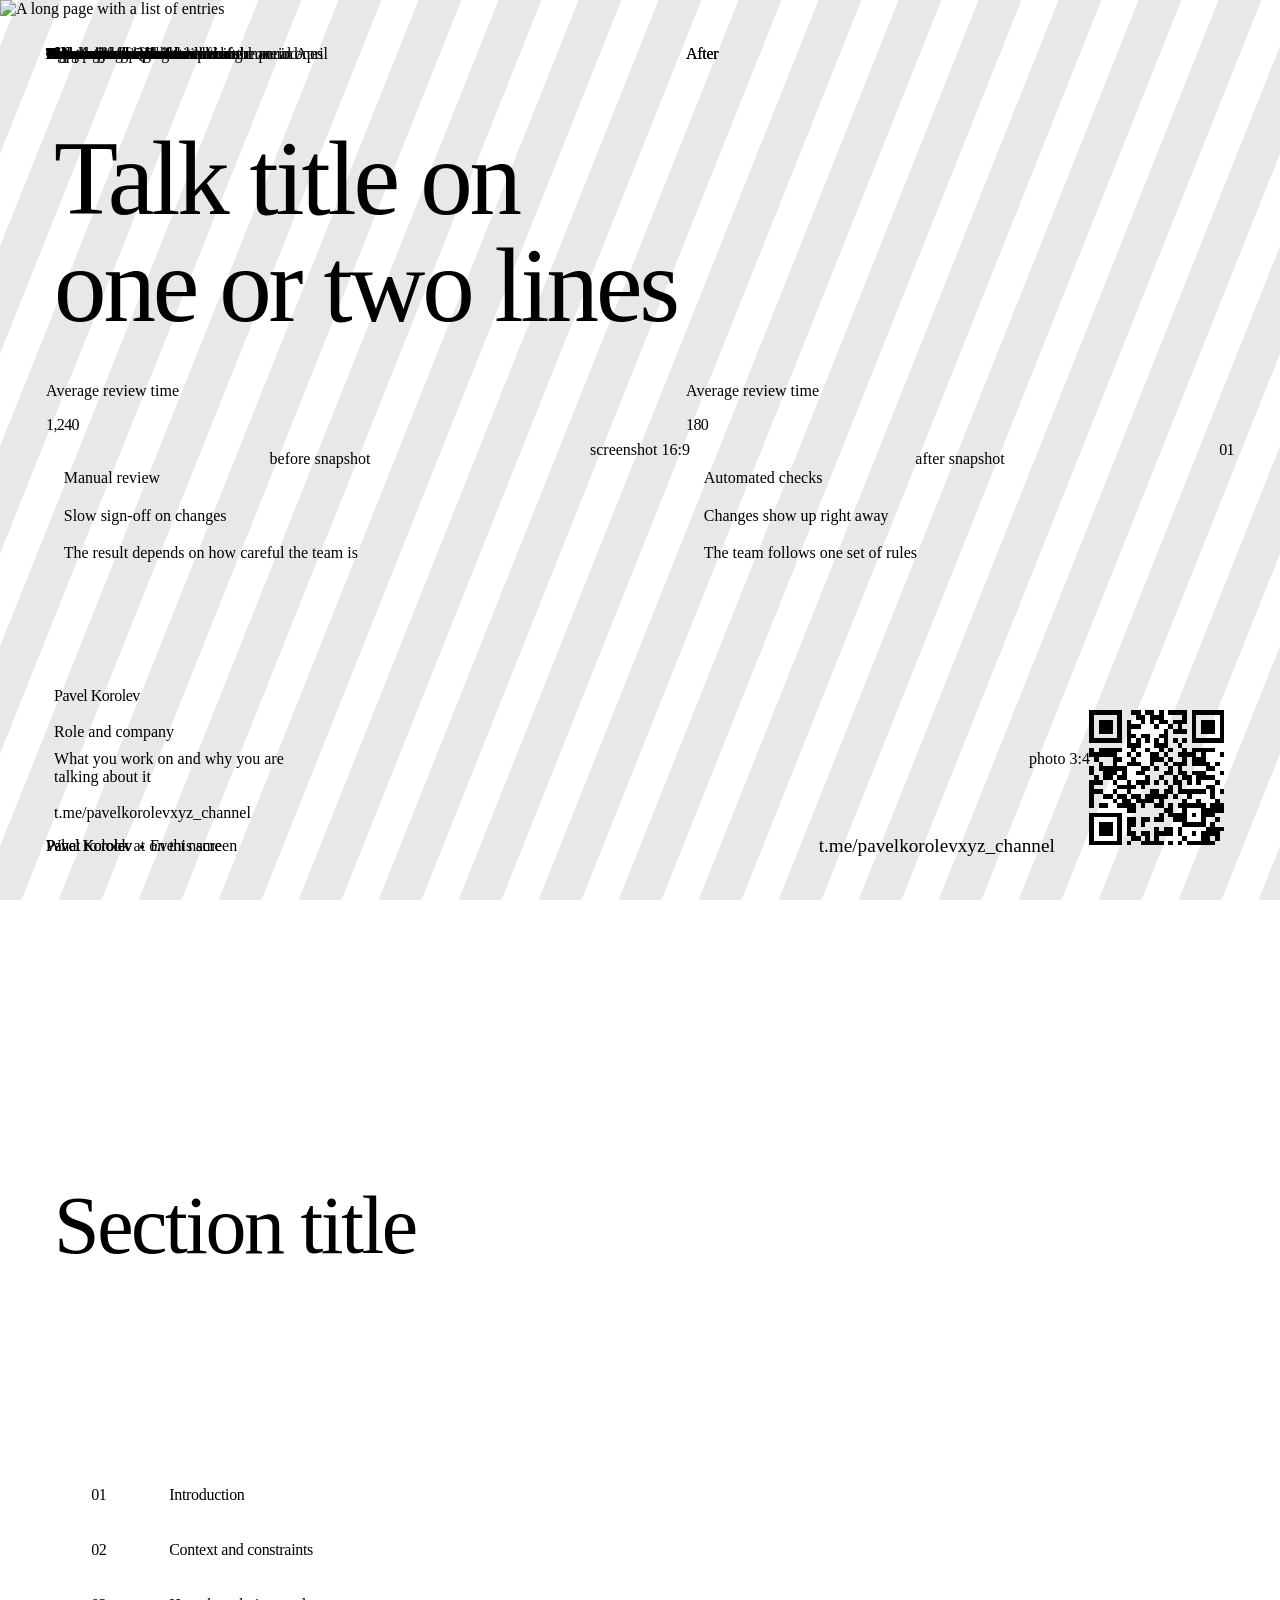
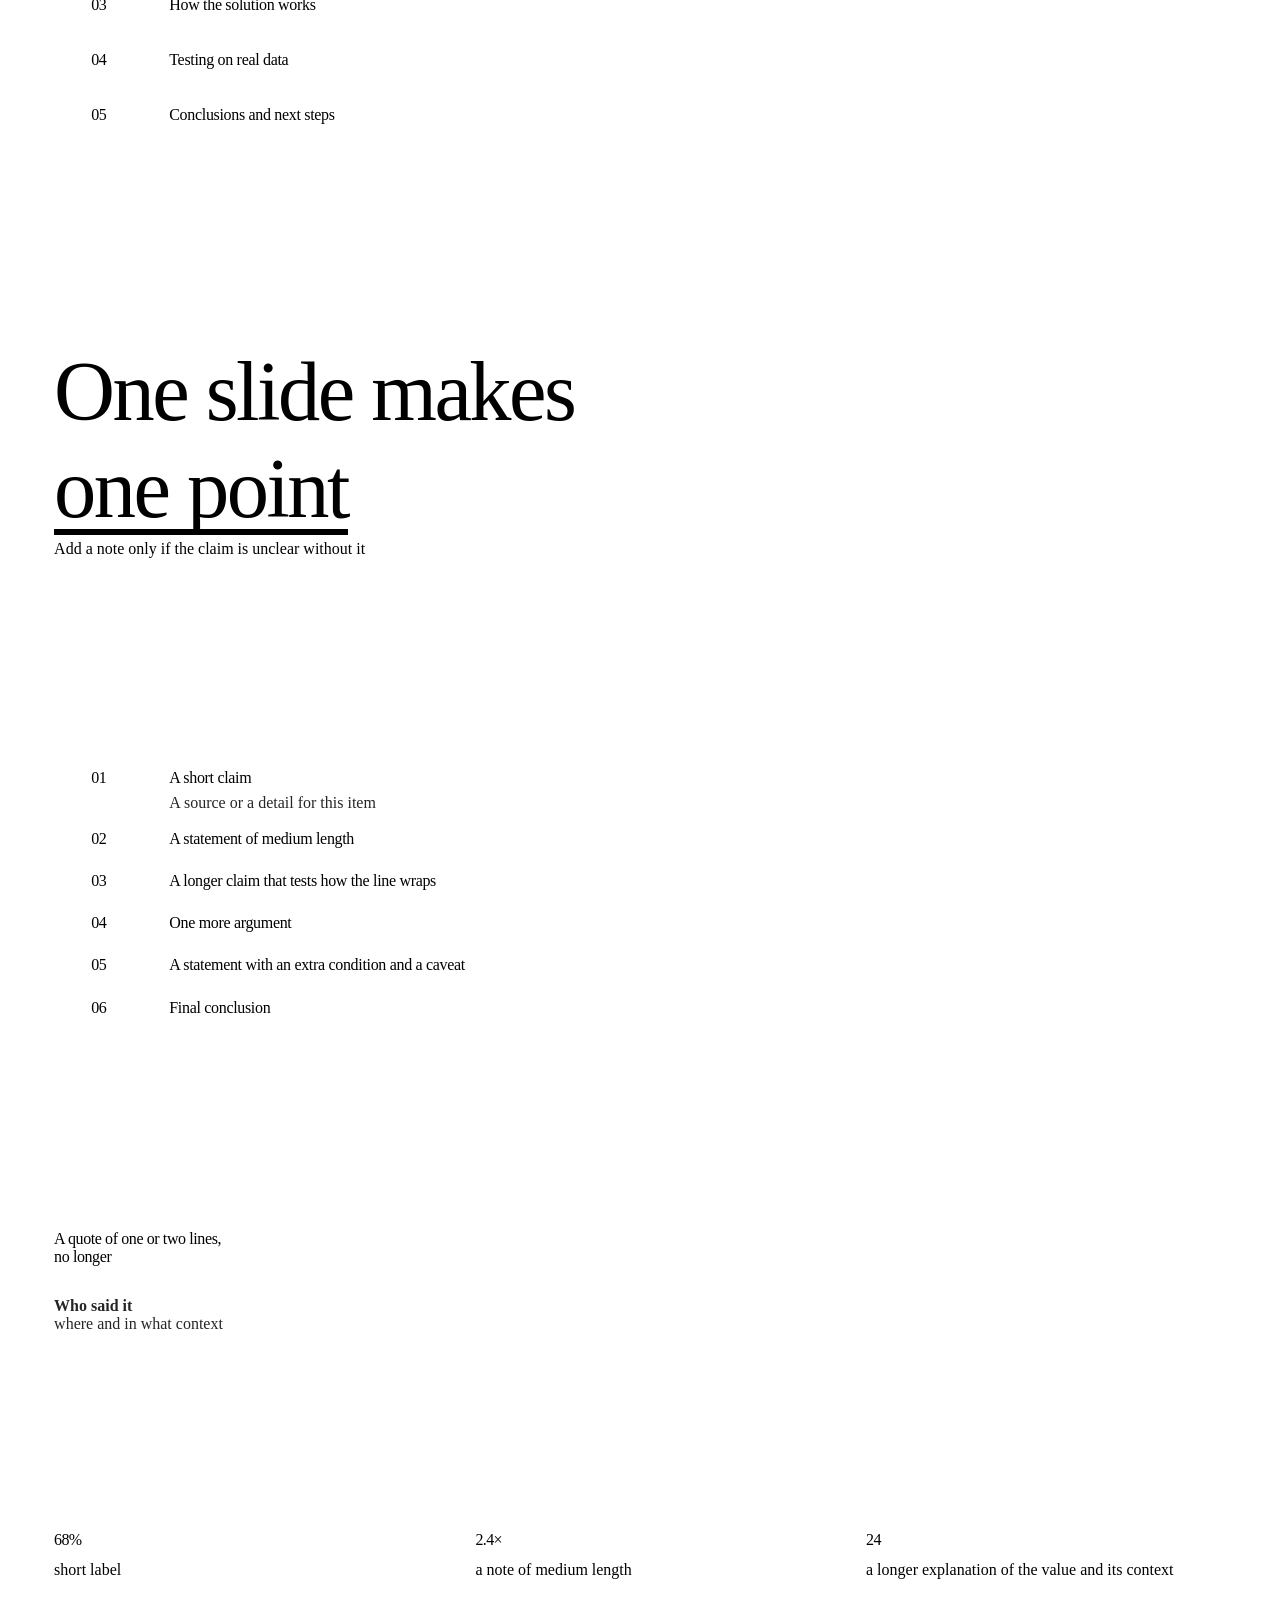
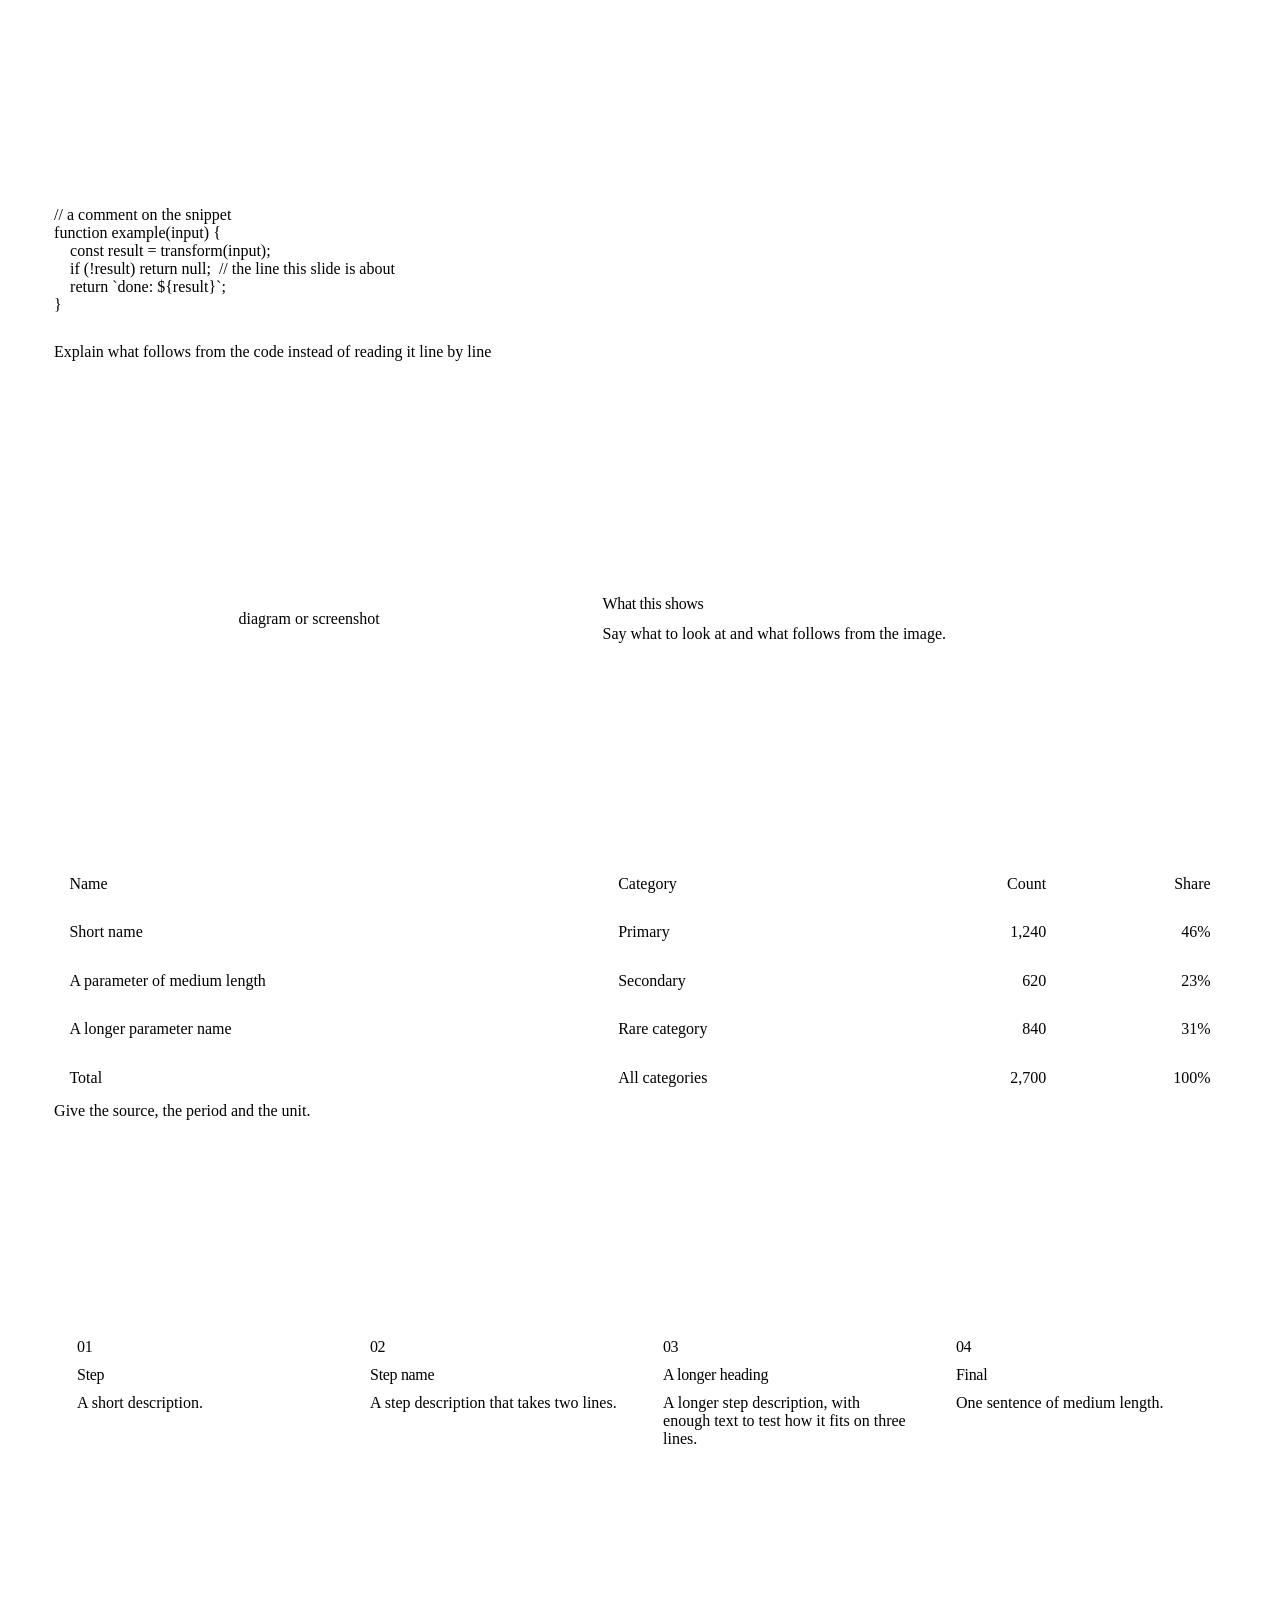
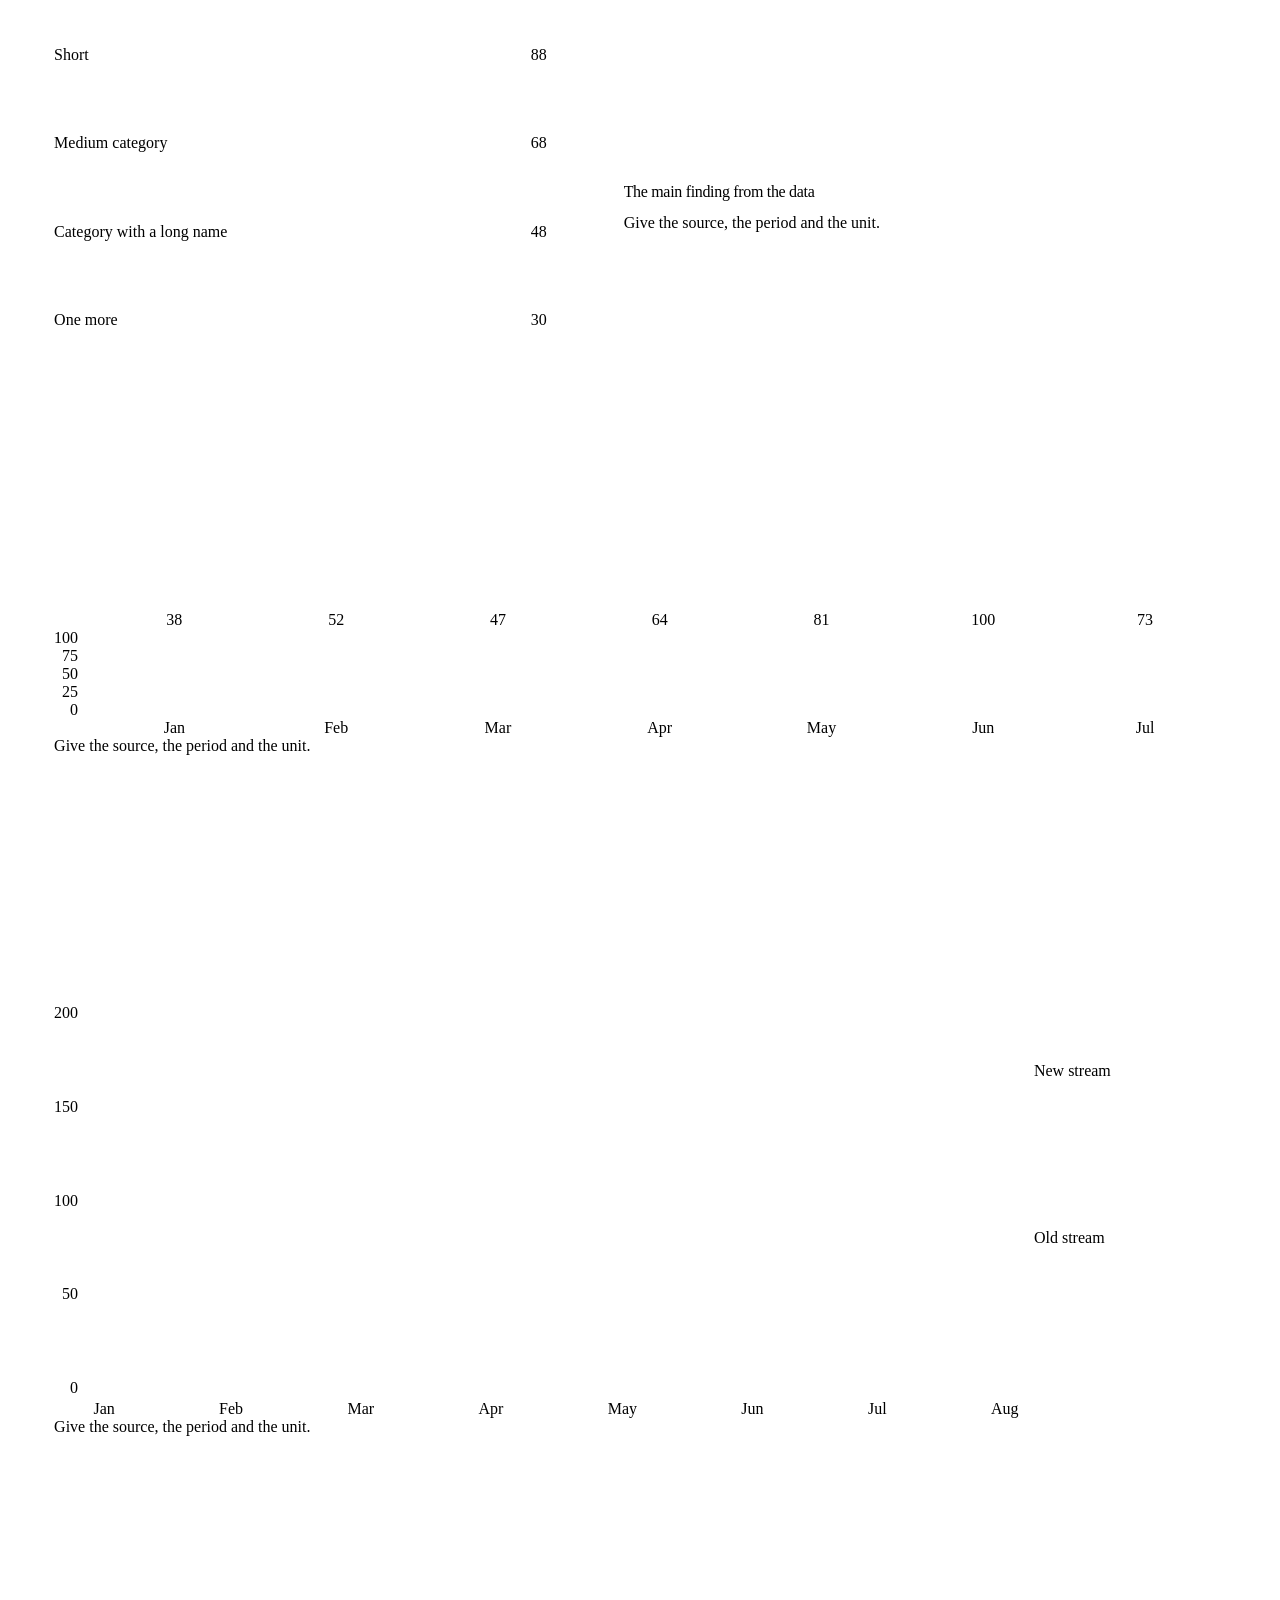
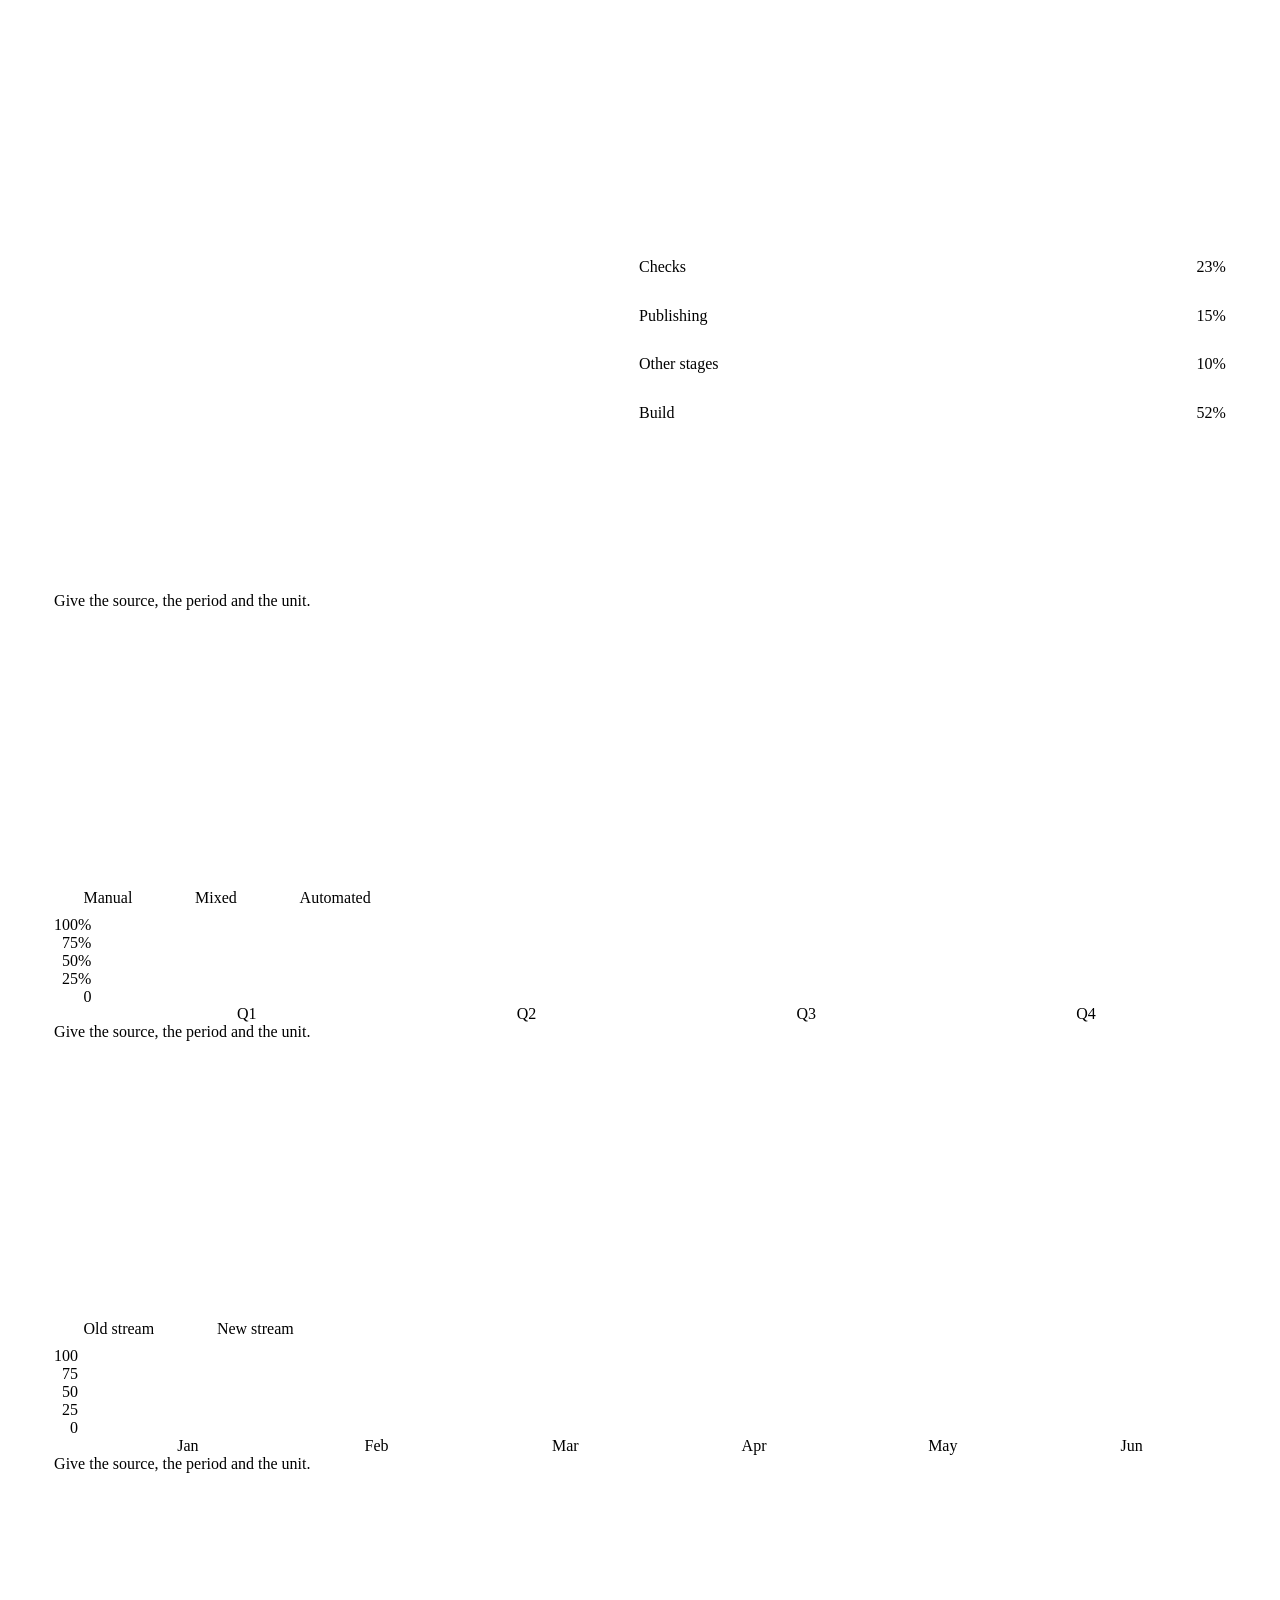
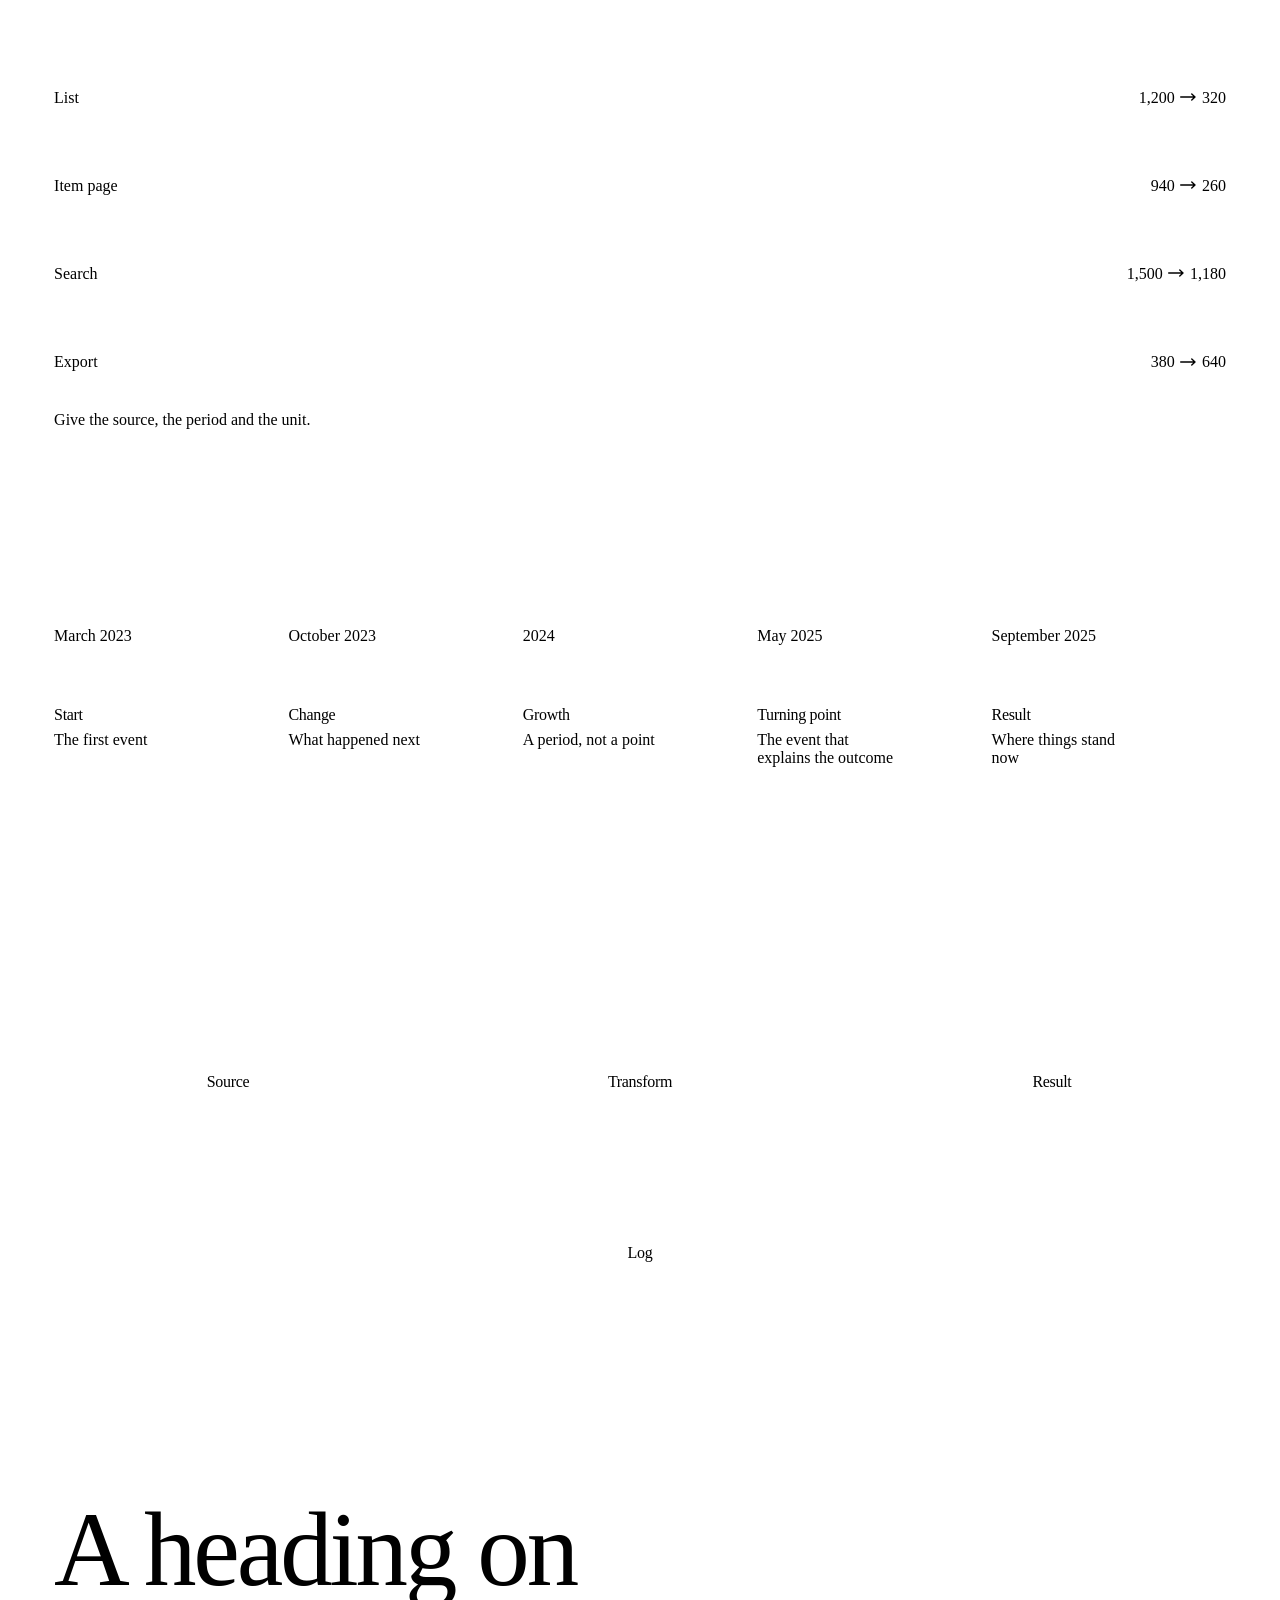
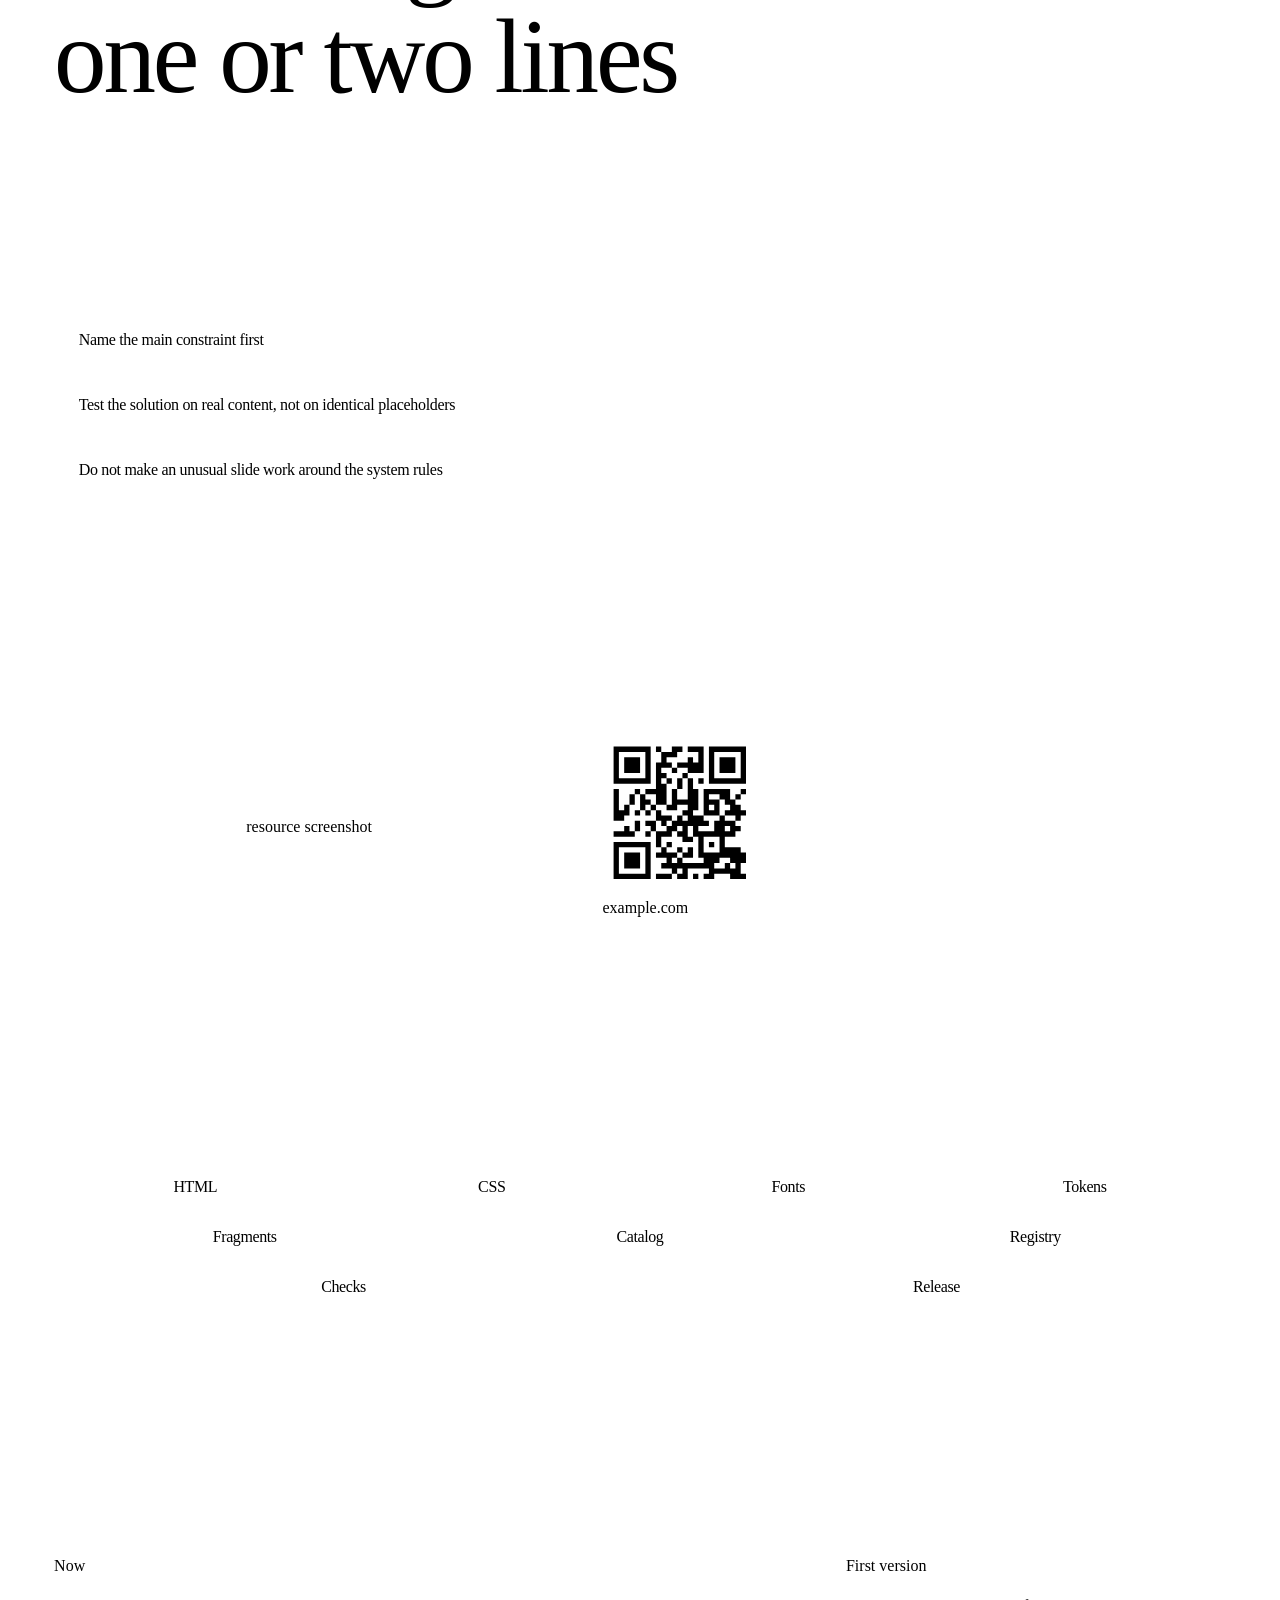
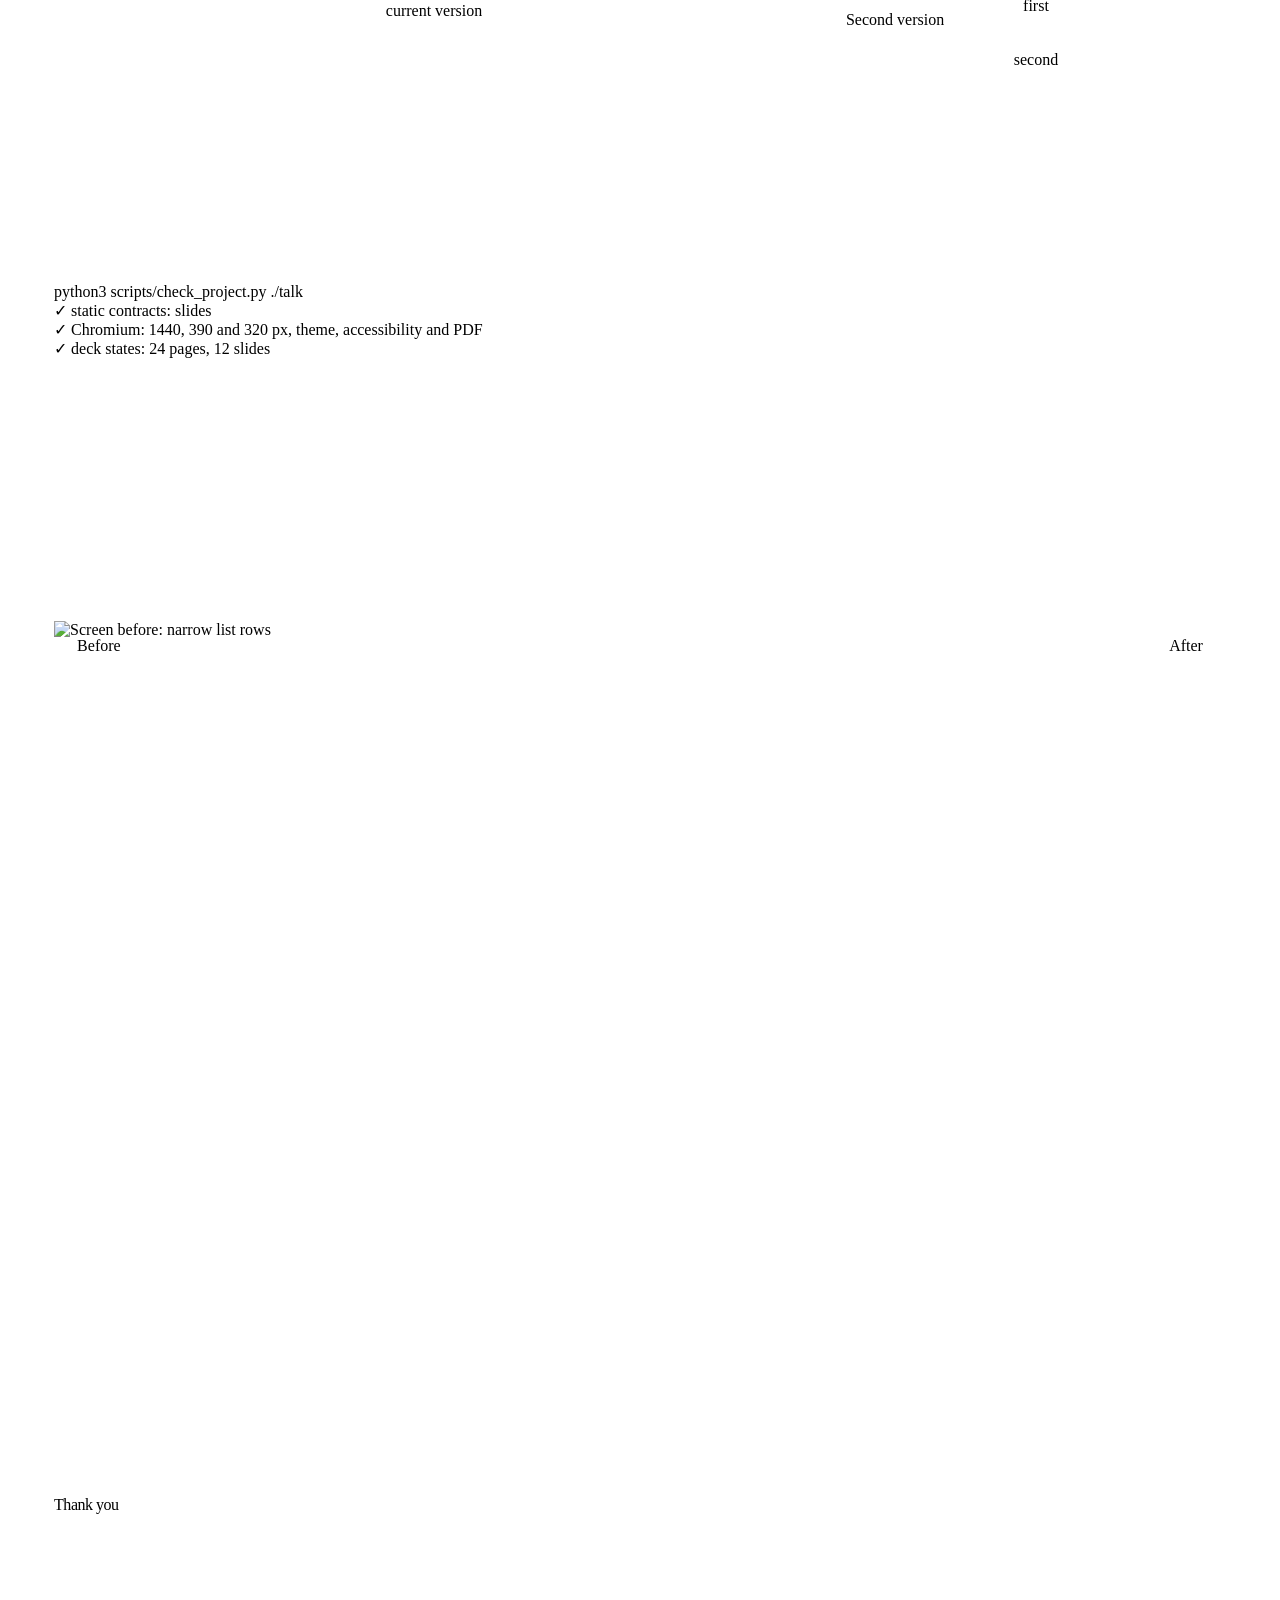
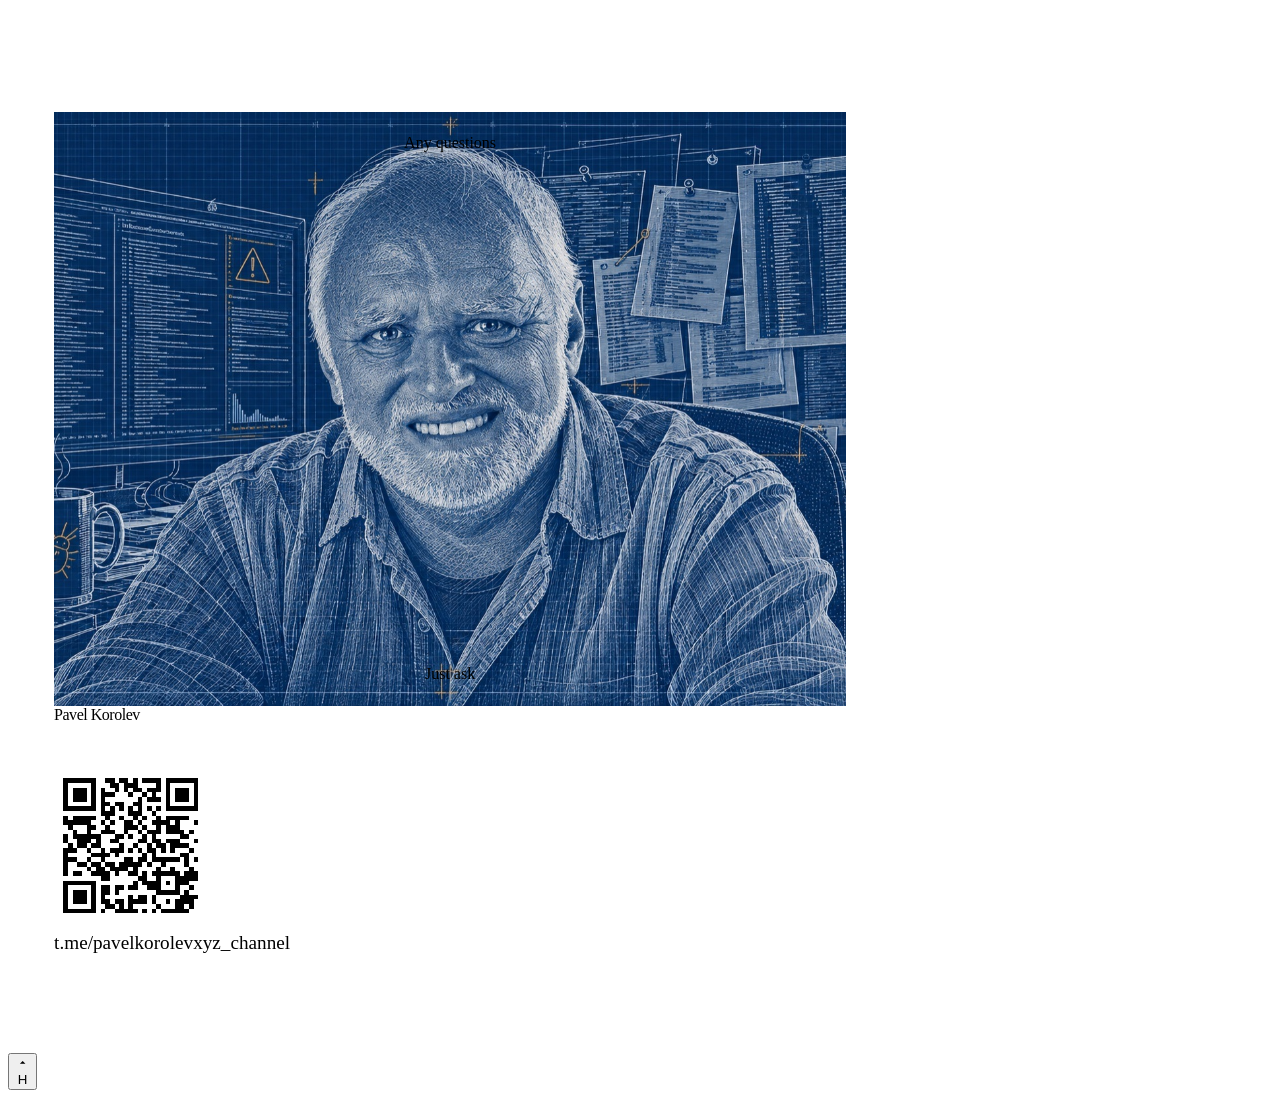
==== commit 155a9e2b: "Make the Harold slide a compact 4:3 poster and steady the slide number - harold: a 4:3 picture besid" ====
--- a/catalog/slides/index.html
+++ b/catalog/slides/index.html
@@ -571,12 +571,14 @@
         <img src="media/harold.jpg" alt="Harold in a blueprint theme">
         <figcaption><span class="harold-line harold-line--top">Any questions</span> <span class="harold-line harold-line--bottom">Just ask</span></figcaption>
       </figure>
-      <div class="qr-link">
+      <div class="harold-side">
+        <p class="byline">Pavel Korolev</p>
+        <div class="qr-link">
         <div class="qr"><svg viewBox="0 0 33 33" role="img" aria-label="QR: https://t.me/pavelkorolevxyz_channel" data-qr="https://t.me/pavelkorolevxyz_channel" shape-rendering="crispEdges"><path fill="none" stroke="currentColor" d="M2 2.5h7M11 2.5h2M14 2.5h2M17 2.5h1M19 2.5h4M24 2.5h7M2 3.5h1M8 3.5h1M12 3.5h2M15 3.5h3M22 3.5h1M24 3.5h1M30 3.5h1M2 4.5h1M4 4.5h3M8 4.5h1M10 4.5h1M13 4.5h1M15 4.5h1M17 4.5h2M20 4.5h3M24 4.5h1M26 4.5h3M30 4.5h1M2 5.5h1M4 5.5h3M8 5.5h1M10 5.5h3M16 5.5h1M19 5.5h1M21 5.5h1M24 5.5h1M26 5.5h3M30 5.5h1M2 6.5h1M4 6.5h3M8 6.5h1M10 6.5h1M18 6.5h1M20 6.5h3M24 6.5h1M26 6.5h3M30 6.5h1M2 7.5h1M8 7.5h1M10 7.5h2M13 7.5h2M17 7.5h2M24 7.5h1M30 7.5h1M2 8.5h7M10 8.5h1M12 8.5h1M14 8.5h1M16 8.5h1M18 8.5h1M20 8.5h1M22 8.5h1M24 8.5h7M10 9.5h3M16 9.5h3M21 9.5h1M2 10.5h1M4 10.5h5M11 10.5h1M14 10.5h1M17 10.5h1M19 10.5h1M22 10.5h1M24 10.5h5M2 11.5h6M10 11.5h1M12 11.5h1M15 11.5h2M18 11.5h1M21 11.5h4M26 11.5h1M30 11.5h1M3 12.5h1M7 12.5h2M11 12.5h1M15 12.5h3M19 12.5h1M22 12.5h1M24 12.5h3M4 13.5h1M7 13.5h1M10 13.5h3M15 13.5h1M18 13.5h1M20 13.5h3M24 13.5h4M29 13.5h1M2 14.5h1M4 14.5h6M13 14.5h2M16 14.5h1M19 14.5h1M21 14.5h1M27 14.5h2M2 15.5h1M5 15.5h3M9 15.5h1M12 15.5h2M18 15.5h2M21 15.5h2M24 15.5h3M30 15.5h1M3 16.5h1M5 16.5h2M8 16.5h2M14 16.5h1M17 16.5h1M20 16.5h1M22 16.5h2M25 16.5h4M2 17.5h3M7 17.5h1M10 17.5h1M12 17.5h3M16 17.5h1M18 17.5h1M20 17.5h2M23 17.5h1M25 17.5h1M29 17.5h1M2 18.5h1M8 18.5h4M13 18.5h1M19 18.5h1M21 18.5h1M27 18.5h2M2 19.5h3M7 19.5h1M10 19.5h1M15 19.5h2M18 19.5h2M21 19.5h6M28 19.5h1M30 19.5h1M2 20.5h1M5 20.5h2M8 20.5h2M11 20.5h2M14 20.5h5M20 20.5h1M23 20.5h1M28 20.5h1M2 21.5h1M7 21.5h1M9 21.5h2M12 21.5h4M17 21.5h1M22 21.5h1M25 21.5h1M29 21.5h1M2 22.5h1M4 22.5h2M8 22.5h4M13 22.5h1M16 22.5h2M19 22.5h1M21 22.5h6M28 22.5h3M10 23.5h2M18 23.5h2M22 23.5h1M26 23.5h5M2 24.5h7M17 24.5h1M19 24.5h4M24 24.5h1M26 24.5h3M2 25.5h1M8 25.5h1M10 25.5h2M13 25.5h2M16 25.5h2M20 25.5h3M26 25.5h1M29 25.5h1M2 26.5h1M4 26.5h3M8 26.5h1M10 26.5h2M13 26.5h1M22 26.5h5M28 26.5h1M2 27.5h1M4 27.5h3M8 27.5h1M10 27.5h1M16 27.5h1M18 27.5h2M21 27.5h1M27 27.5h4M2 28.5h1M4 28.5h3M8 28.5h1M10 28.5h2M13 28.5h2M16 28.5h4M21 28.5h1M24 28.5h1M26 28.5h4M2 29.5h1M8 29.5h1M11 29.5h2M14 29.5h1M16 29.5h1M22 29.5h1M26 29.5h2M29 29.5h1M2 30.5h7M10 30.5h1M13 30.5h5M19 30.5h1M21 30.5h1M23 30.5h6"/></svg></div>
         <a href="https://t.me/pavelkorolevxyz_channel"><p class="where">t.me/pavelkorolevxyz_channel</p></a>
       </div>
-    </div>
-    <p class="byline">Pavel Korolev</p>
+      </div>
+    </div>
     <p class="slide-number"></p>
   </section>
 
--- a/assets/slides/theme.css
+++ b/assets/slides/theme.css
@@ -236,6 +236,9 @@
   right: var(--pad-x); bottom: var(--pad-y);
   font: 700 2.9cqw/1 var(--font-display); letter-spacing: -.03em;
   opacity: .92;
+  /* A deck theme may bring a face without tabular digits, where 13 and 14
+     differ in width. A fixed box keeps the number from moving between steps. */
+  min-width: 4em; text-align: right;
 }
 .slide-number span {
   font: 500 .5em/1 var(--font-text); letter-spacing: .04em;
@@ -1296,13 +1299,16 @@
 
 /* --- 15 Harold: the closing meme ---
    The author's signature closing slide. A generated Harold in the deck's
-   theme fills the left, two meme lines sit on the picture, the byline
-   tops the right column and the contact QR closes it. The lines are text,
-   not part of the picture, so they stay editable and translatable. */
+   theme and, beside it, the byline over the contact QR, the pair centered
+   like a poster. The picture keeps a 4:3 frame no taller than two thirds
+   of the slide: larger, a generated image turns soft on a projector. The
+   meme lines are text, not part of the picture, so they stay editable. */
+.s-harold .pad { flex-direction: row; align-items: center; justify-content: center; gap: 6cqw; }
 .harold-plate {
-  position: absolute;
-  left: var(--pad-x); top: var(--pad-y); bottom: var(--pad-y);
-  width: 62cqw;
+  position: relative;
+  flex: none;
+  height: 66cqh;
+  aspect-ratio: 4 / 3;
   margin: 0;
   overflow: hidden;
   border: var(--rule) solid var(--line);
@@ -1310,26 +1316,18 @@
 .harold-plate img { display: block; width: 100%; height: 100%; object-fit: cover; }
 .harold-line {
   position: absolute;
-  inset-inline: 2cqw;
+  inset-inline: 1.5cqw;
   text-align: center;
-  font: 800 4.6cqw/1 var(--font-display);
+  font: 800 3.4cqw/1 var(--font-display);
   color: var(--craft-on-accent);
-  -webkit-text-stroke: .45cqw var(--craft-scrim);
+  -webkit-text-stroke: .35cqw var(--craft-scrim);
   paint-order: stroke fill;
   text-wrap: balance;
 }
-.harold-line--top { top: 3cqh; }
-.harold-line--bottom { bottom: 3cqh; }
-.s-harold .byline {
-  left: auto; right: var(--pad-x); bottom: auto; top: var(--pad-y);
-  max-width: 24cqw; text-align: right; text-wrap: balance;
-}
-.s-harold .qr-link {
-  position: absolute;
-  right: var(--pad-x);
-  bottom: var(--pad-y);
-  justify-items: end;
-}
+.harold-line--top { top: 2.5cqh; }
+.harold-line--bottom { bottom: 2.5cqh; }
+.harold-side { display: grid; justify-items: start; gap: 5cqh; }
+.s-harold .byline { position: static; max-width: 22cqw; text-wrap: balance; }
 .s-harold .where { font-size: 1.5cqw; }
 .s-harold .slide-number { display: none; }
 
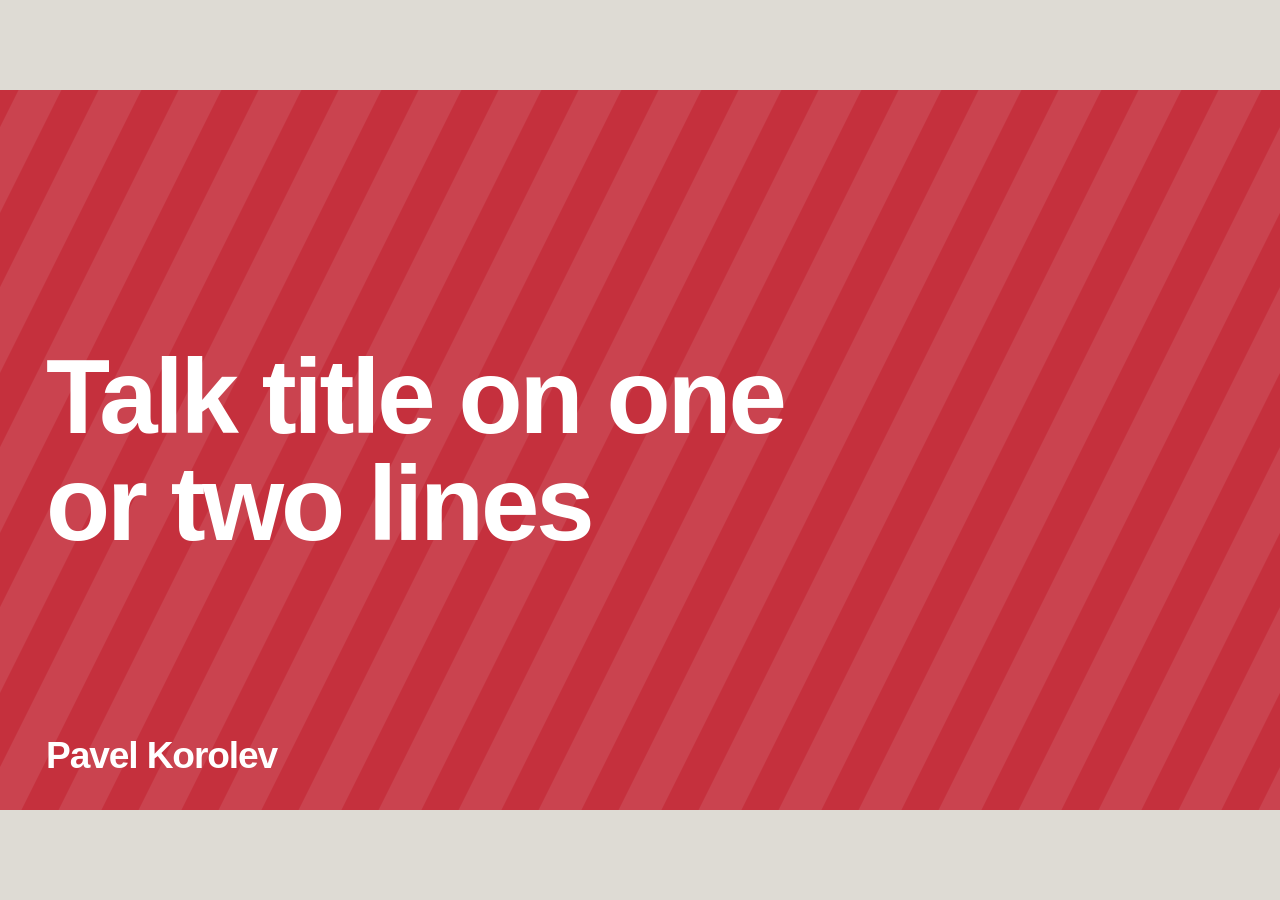
==== commit f5dc8fe9: "Reveal items one by one, keep content on one line, add the pair layout Lessons from building a real " ====
--- a/catalog/slides/index.html
+++ b/catalog/slides/index.html
@@ -164,6 +164,31 @@
     return `done: ${result}`;
 }</code></pre>
       <p class="type-note">Explain what follows from the code instead of reading it line by line</p>
+    </div>
+    <p class="slide-number"></p>
+  </section>
+
+  <!-- 10b · Pair: the same thing in two windows -->
+  <section class="slide" data-slide-layout="pair" data-catalog-example="pair" data-key="pair">
+    <div class="pad">
+      <p class="slide-title">One review finding, two voices</p>
+      <div class="code-windows code-windows--pair">
+        <figure class="code-window">
+          <figcaption class="code-window-bar"><i></i><i></i><i></i><span>Bot thread · 412 characters</span></figcaption>
+          <div class="window-text">
+            <p><strong>Blocking.</strong> The result of <code>router.create()</code> is discarded at line 41, so the tap on the card opens nothing.</p>
+            <p>Analytics at lines 37-39 still fire, so the metrics will show the button as working while users see no reaction.</p>
+            <p>Suggested fix: pass the route to <code>navigator.navigateTo()</code>, as in <code>QuickActions.kt:83</code>.</p>
+          </div>
+        </figure>
+        <figure class="code-window frag">
+          <figcaption class="code-window-bar"><i></i><i></i><i></i><span>Same thread in the author's voice · 160 characters</span></figcaption>
+          <div class="window-text">
+            <p>Blocker: <code>router.create()</code> only builds the route and it is dropped here. Wrap it: <code>navigator.navigateTo(router.create())</code></p>
+          </div>
+        </figure>
+      </div>
+      <p class="type-note frag">The finding stays the same, only the wording changes</p>
     </div>
     <p class="slide-number"></p>
   </section>
--- a/assets/shared/tokens.css
+++ b/assets/shared/tokens.css
@@ -0,0 +1,250 @@
+/* Craft core. Shared identity tokens for every format. */
+@font-face {
+  font-family: "Geologica";
+  font-style: normal;
+  font-weight: 300 700;
+  font-display: swap;
+  src: url("fonts/geologica-cyrillic.woff2") format("woff2");
+  unicode-range: U+0301, U+0400-045F, U+0490-0491, U+04B0-04B1, U+2116;
+}
+@font-face {
+  font-family: "Geologica";
+  font-style: normal;
+  font-weight: 300 700;
+  font-display: swap;
+  src: url("fonts/geologica-latin.woff2") format("woff2");
+  unicode-range: U+0000-00FF, U+0131, U+0152-0153, U+02BB-02BC, U+02C6, U+02DA, U+02DC, U+0304, U+0308, U+0329, U+2000-206F, U+20AC, U+2122, U+2191, U+2193, U+2212, U+2215, U+FEFF, U+FFFD;
+}
+@font-face {
+  font-family: "Onest";
+  font-style: normal;
+  font-weight: 400 600;
+  font-display: swap;
+  src: url("fonts/onest-cyrillic.woff2") format("woff2");
+  unicode-range: U+0301, U+0400-045F, U+0490-0491, U+04B0-04B1, U+2116;
+}
+@font-face {
+  font-family: "Onest";
+  font-style: normal;
+  font-weight: 400 600;
+  font-display: swap;
+  src: url("fonts/onest-latin.woff2") format("woff2");
+  unicode-range: U+0000-00FF, U+0131, U+0152-0153, U+02BB-02BC, U+02C6, U+02DA, U+02DC, U+0304, U+0308, U+0329, U+2000-206F, U+20AC, U+2122, U+2191, U+2193, U+2212, U+2215, U+FEFF, U+FFFD;
+}
+
+:root {
+  color-scheme: dark;
+
+  /* Surfaces. The page sits on --craft-bg, and components sit on it too.
+     An accent needs a fill, a shape does not. --craft-surface marks a
+     group of related content and paints hover, --craft-surface-muted is its
+     quiet version, --craft-sunken is the fill under a code listing on a slide. */
+  --craft-bg: #111;
+  --craft-surface: #1a1a1a;
+  --craft-surface-muted: #161616;
+  --craft-sunken: #0d0d0d;
+  /* Experiment. Nested block. A translucent paint instead of a fixed gray.
+     The browser handles nesting. A block inside a block lays the paint a
+     second time and moves one more step away from the background. One token
+     covers both themes, and its color sets the direction. White lightens
+     the dark theme, dark darkens the light one. */
+  --craft-raise: rgb(238 238 238 / .07);
+  /* Scale rail. The remainder of a progress bar, a bar or a slider is a fill,
+     not a line. In the line color it read as a stray border under the value. */
+  --craft-track: rgb(238 238 238 / .12);
+
+  /* Lines. --craft-line is the regular divider and border. Use
+     --craft-line-strong where the line itself carries data, such as an axis,
+     a cursor or a scale. */
+  --craft-line: rgb(238 238 238 / .14);
+  --craft-line-strong: #eee;
+
+  /* Text. --craft-text is for headings and values, --craft-text-body for
+     paragraphs meant for reading, --craft-muted for labels, units and
+     service notes. The quiet roles use white with transparency, not a fixed
+     gray. On an accent background they let it show through and stay part of it.
+     A solid gray there would look like a dirty patch on top of the red. */
+  --craft-text: #eee;
+  --craft-text-body: rgb(238 238 238 / .82);
+  --craft-muted: rgb(238 238 238 / .66);
+
+  /* Red has four different roles, and they are not interchangeable.
+     --craft-accent is accent TEXT, such as a link, a priority number or a
+     threshold label. It is muted on purpose, because people read it.
+     --craft-accent-mark is a saturated MARK, such as a status dot, a bar, a
+     chart line or a focus ring. It is brighter than the text, because nobody
+     reads it.
+     --craft-accent-fill is the FILL under white text, such as a button, a
+     callout or a total row. It is darker than the text, or white loses
+     contrast. White on the mark gives 3.5, on the fill 5.4, and the
+     threshold is 4.5.
+     --craft-accent-tint is a faint signal BACKGROUND with no white text.
+     It keeps the regular text color and does not replace a state label.
+     --craft-accent-base is the original identity red, for large type on a
+     light background. --craft-accent-fill-hover is hover on the fill. */
+  --craft-accent: #ff6672;
+  --craft-accent-mark: #ff3f4d;
+  --craft-accent-fill: #c5303d;
+  --craft-accent-fill-hover: #a92633;
+  --craft-accent-tint: rgb(255 63 77 / .14);
+  --craft-accent-base: #e63946;
+
+  /* On top of the accent fill. White text, its quiet version, a line that
+     divides content inside the red area, and a disabled control. There is
+     no gray here and there can't be. On top of the accent only transparent
+     white or black works. Otherwise a quiet role drops out of the color and
+     reads as dirt. */
+  --craft-on-accent: #fff;
+  --craft-on-accent-muted: rgb(255 255 255 / .9);
+  --craft-on-accent-line: rgb(255 255 255 / .28);
+  --craft-on-accent-disabled: rgb(255 255 255 / .45);
+
+  /* Quiet chip. A transparent fill slightly lighter than any background.
+     Inline code needs it so a token name does not get lost in the line.
+     It is transparent for the same reason as quiet text. The chip shows up
+     the same way on the page background, on a surface and on the accent
+     tone, and never turns into a gray patch. */
+  --craft-fill-quiet: rgb(238 238 238 / .07);
+
+  /* Text selection tints the line instead of painting over it. The original
+     letter color shows through the fill, so size and weight do not "jump".
+     On the accent fill there is nothing to tint red, the text there is white. */
+  --craft-selection: rgb(230 57 70 / .32);
+  --craft-selection-on-accent: rgb(255 255 255 / .3);
+
+  /* Utility. --craft-overlay-line outlines a color swatch on any background,
+     --craft-disabled is a disabled control, --craft-scrim darkens the page
+     under a modal dialog. */
+  --craft-overlay-line: rgb(255 255 255 / .16);
+  --craft-disabled: rgb(238 238 238 / .38);
+  --craft-scrim: rgb(0 0 0 / .64);
+
+  /* Code, and only code. Syntax highlighting lives apart from the interface
+     palette so bright status colors stay out of listings. The roles are the
+     same on a slide and on a page. The accent paints the element name, gold
+     paints attributes and strings, blue paints numbers, and everything else
+     uses the base listing color. */
+  --craft-code-text: #d4d0cc;
+  --craft-code-gold: #c9a96e;
+  --craft-code-blue: #7a9ab5;
+  /* The three dots of a code window title bar, as on a desktop terminal,
+     and the shadow that lifts the window off the slide. */
+  --craft-window-close: #ff5f57;
+  --craft-window-minimize: #febc2e;
+  --craft-window-zoom: #28c840;
+  --craft-window-shadow: rgb(0 0 0 / .45);
+
+  /* Statuses. Three states and no more: ok, warning, error.
+     Error is the same red as any mark, with no separate shade.
+     A word always goes with the color. The color speeds up reading, it does
+     not replace the label. The value paints the mark and the label inside
+     it, the status chip border together with its text. That is why the light
+     theme uses darker tones, since a small label must pass contrast. Regular
+     page text does not use these values. The quiet error background uses a
+     separate --craft-error-tint. */
+  --craft-ok: #23cc70;
+  --craft-warn: #ffae1a;
+  --craft-error: var(--craft-accent-mark);
+  --craft-error-tint: var(--craft-accent-tint);
+
+  /* Data series. Assign them in order: the priority series is red, then
+     neutral, blue, amber, green. Five series is the whole set. If there are
+     more, merge them or show them one at a time. */
+  --craft-data-red: var(--craft-accent-mark);
+  --craft-data-neutral: var(--craft-text);
+  --craft-data-blue: #4ea6ff;
+  --craft-data-amber: var(--craft-warn);
+  --craft-data-green: var(--craft-ok);
+
+  /* Print. Same roles, values flipped for light paper. Screen brightness does
+     not read on white, so marks and series turn dark. The format applies
+     these values itself, do not apply them by hand. */
+  --craft-print-bg: #f8f8f8;
+  --craft-print-surface: #eaeaea;
+  --craft-print-line: rgb(17 17 17 / .2);
+  --craft-print-text: #111;
+  --craft-print-text-body: rgb(17 17 17 / .82);
+  --craft-print-muted: rgb(17 17 17 / .7);
+  --craft-print-accent: #a92633;
+  --craft-print-accent-tint: rgb(169 38 51 / .09);
+  --craft-print-data-red: #a92633;
+  --craft-print-data-neutral: #111;
+  --craft-print-data-blue: #1f5c99;
+  --craft-print-data-amber: #8a5a00;
+  --craft-print-data-green: #1f7a45;
+  --craft-print-code-text: #2d2a27;
+  --craft-print-code-gold: #73521f;
+  --craft-print-code-blue: #365f7d;
+
+  /* Craft light theme. Warm paper neutrals cut glare and keep contrast for
+     text, tables and charts. */
+  --craft-light-bg: #f7f6f3;
+  --craft-light-surface: #eae8e3;
+  --craft-light-surface-muted: #f1efea;
+  --craft-light-sunken: #dedbd4;
+  --craft-light-raise: rgb(32 32 30 / .06);
+  --craft-light-track: rgb(32 32 30 / .11);
+  --craft-light-line: rgb(32 32 30 / .22);
+  --craft-light-line-strong: #3b3a37;
+  --craft-light-text: #20201e;
+  --craft-light-text-body: rgb(32 32 30 / .82);
+  --craft-light-muted: rgb(32 32 30 / .72);
+  --craft-light-accent: #b21c2a;
+  --craft-light-accent-mark: #e12b3a;
+  --craft-light-accent-fill: #c5303d;
+  --craft-light-accent-fill-hover: #a81f2c;
+  --craft-light-accent-tint: rgb(225 43 58 / .1);
+  --craft-light-fill-quiet: rgb(32 32 30 / .07);
+  --craft-light-selection: rgb(225 43 58 / .22);
+  --craft-light-overlay-line: rgb(32 32 30 / .16);
+  --craft-light-disabled: rgb(32 32 30 / .5);
+  --craft-light-scrim: rgb(32 32 30 / .48);
+  --craft-light-ok: var(--craft-light-data-green);
+  --craft-light-warn: var(--craft-light-data-amber);
+  --craft-light-data-blue: #0b62ad;
+  --craft-light-data-amber: #8c5000;
+  --craft-light-data-green: #126e3a;
+
+  /* Fonts. Geologica for short headings and key numbers, Onest for text and
+     controls, monospace only for real code. */
+  --craft-font-display: "Geologica", "Liberation Sans", system-ui, sans-serif;
+  --craft-font-text: "Onest", "Liberation Sans", system-ui, sans-serif;
+  --craft-font-mono: "JetBrains Mono", "JetBrainsMono NF", ui-monospace, monospace;
+}
+
+:root[data-theme="light"] {
+  color-scheme: light;
+  --craft-bg: var(--craft-light-bg);
+  --craft-surface: var(--craft-light-surface);
+  --craft-surface-muted: var(--craft-light-surface-muted);
+  --craft-sunken: var(--craft-light-sunken);
+  --craft-raise: var(--craft-light-raise);
+  --craft-track: var(--craft-light-track);
+  --craft-line: var(--craft-light-line);
+  --craft-line-strong: var(--craft-light-line-strong);
+  --craft-text: var(--craft-light-text);
+  --craft-text-body: var(--craft-light-text-body);
+  --craft-muted: var(--craft-light-muted);
+  --craft-accent: var(--craft-light-accent);
+  --craft-accent-mark: var(--craft-light-accent-mark);
+  --craft-accent-fill: var(--craft-light-accent-fill);
+  --craft-accent-fill-hover: var(--craft-light-accent-fill-hover);
+  --craft-accent-tint: var(--craft-light-accent-tint);
+  --craft-fill-quiet: var(--craft-light-fill-quiet);
+  --craft-selection: var(--craft-light-selection);
+  --craft-overlay-line: var(--craft-light-overlay-line);
+  --craft-disabled: var(--craft-light-disabled);
+  --craft-scrim: var(--craft-light-scrim);
+  --craft-code-text: #383532;
+  --craft-code-gold: #73521f;
+  --craft-code-blue: #365f7d;
+  --craft-data-red: var(--craft-light-accent-mark);
+  --craft-data-neutral: var(--craft-light-text);
+  --craft-ok: var(--craft-light-ok);
+  --craft-warn: var(--craft-light-warn);
+  --craft-data-blue: var(--craft-light-data-blue);
+  --craft-data-amber: var(--craft-light-data-amber);
+  --craft-data-green: var(--craft-light-data-green);
+  --craft-error: var(--craft-light-accent);
+  --craft-error-tint: var(--craft-light-accent-tint);
+}
--- a/assets/slides/base.css
+++ b/assets/slides/base.css
@@ -0,0 +1,545 @@
+/* ============================================================
+   base.css: deck mechanics. Stage, navigation, overview, print.
+   No visual styling here. The variant theme owns all of it.
+   Sizes inside a slide use cqw/cqh, so the slide scales by itself,
+   both fullscreen and as an overview tile.
+   ============================================================ */
+
+*, *::before, *::after { box-sizing: border-box; }
+.svg-defs { position: absolute; width: 0; height: 0; overflow: hidden; }
+
+html, body {
+  height: 100%;
+  margin: 0;
+  -webkit-font-smoothing: antialiased;
+  text-rendering: optimizeLegibility;
+}
+
+body {
+  background: var(--surface-sunken);
+  color: var(--text);
+  overflow: hidden;
+}
+
+/* var() inside ::selection resolves on the element that owns the
+   selection, so an accent fill only needs to override --selection
+   on itself. See the theme. */
+::selection { background: var(--selection); }
+
+/* ---------- stage ---------- */
+
+.deck {
+  height: 100dvh;
+  padding: var(--stage-pad, 0);
+}
+
+.slides {
+  width: 100%;
+  height: 100%;
+  display: grid;
+  place-items: center;
+}
+
+.slide {
+  position: relative;
+  /* Everything inside a slide, including marks with a high z-index, stays
+     in the slide's own layer. The control panel always draws on top. */
+  isolation: isolate;
+  width: min(100%, calc((100dvh - var(--stage-pad, 0px) * 2) * 16 / 9));
+  aspect-ratio: 16 / 9;
+  overflow: hidden;
+  display: none;
+  background: var(--bg);
+  color: var(--text);
+}
+
+.slide[data-active] { display: block; }
+
+/* In the show, a move to another slide fades the new content in over the
+   slide's own paper; the previous slide is gone at once, so two slides are
+   never on screen together and the paper never blinks. deck.js marks such
+   a move with data-change. A reveal step, the first frame, a return from
+   the overview, motion off and print cut. */
+@keyframes slide-in { from { opacity: 0; } }
+@media screen {
+  .deck[data-change="slide"]:not([data-mode="grid"], [data-mode="strip"]) .slide[data-active] > .slide-canvas {
+    animation: slide-in var(--slide-fade, 400ms) ease both;
+  }
+}
+
+/* Print needs a separate container. The screen stage stays 16:9, while
+   on paper the canvas gets the real sheet proportions and recomputes
+   every cqw/cqh like a regular web page. */
+.slide-canvas {
+  position: relative;
+  width: 100%;
+  height: 100%;
+  container-type: size;
+  overflow: hidden;
+}
+
+/* inner slide grid: equal margins, the content is a grid */
+.pad {
+  position: absolute;
+  inset: 0;
+  padding: var(--pad-y) var(--pad-x);
+  display: flex;
+  flex-direction: column;
+}
+
+/* ---------- grid (G) and strip (L) overview ----------
+   A tile lays out the slide again at its own size instead of shrinking
+   a picture, so text stays sharp. Sizes inside a slide use cqw/cqh and
+   scale by themselves. Only the rules need extra care, see --rule
+   in the theme. */
+
+.deck[data-mode="grid"] {
+  display: block;
+  height: 100dvh;
+  overflow-y: auto;
+  padding: 2.5vw;
+}
+
+.deck[data-mode="grid"] .slides {
+  height: auto;
+  place-items: stretch;
+  display: grid;
+  grid-template-columns: repeat(auto-fill, minmax(260px, 1fr));
+  gap: 1.6vw;
+}
+
+.deck[data-mode="strip"] {
+  --strip-slide-width: round(down, min(
+    calc((100dvh - 7.5vw) * 8 / 9),
+    calc((100dvw - 7.5vw) / 2)
+  ), 16px);
+  --strip-gap: round(down, 2.5vw, 1px);
+  display: block;
+  height: 100dvh;
+  overflow: auto;
+  padding: 2.5vw;
+}
+
+.deck[data-mode="strip"] .slides {
+  display: flex;
+  align-items: center;
+  /* A whole-pixel gap is half of what a whole-pixel strip step needs, see .slide below. */
+  gap: var(--strip-gap);
+}
+
+.deck[data-mode="strip"][data-strip-direction="vertical"] .slides {
+  height: auto;
+  flex-direction: column;
+}
+
+/* Empty space at the edges lets even the first and last slide sit in
+   the center. The size subtracts gap, because flex adds it between the
+   spacer and the outer tile. */
+.deck[data-mode="strip"][data-strip-direction="vertical"] .slides::before,
+.deck[data-mode="strip"][data-strip-direction="vertical"] .slides::after {
+  content: "";
+  flex: 0 0 max(0px, calc(50dvh - 2.5vw - var(--strip-slide-width) * 9 / 32 - var(--strip-gap)));
+}
+
+.deck[data-mode="strip"] .slide {
+  /* The width is a multiple of 16, so at 16:9 the height is a whole
+     number of pixels. Together with the whole-pixel gap this gives a
+     whole-pixel scroll step. Otherwise the tile lands on a fraction of
+     a pixel on every slide, text gets resampled, and arrow navigation
+     flickers. */
+  width: var(--strip-slide-width);
+}
+
+.deck[data-mode="strip"][data-strip-direction="horizontal"] {
+  overflow-y: hidden;
+}
+
+.deck[data-mode="strip"][data-strip-direction="horizontal"] .slides {
+  width: max-content;
+  height: 100%;
+  flex-direction: row;
+}
+
+.deck[data-mode="strip"][data-strip-direction="horizontal"] .slides::before,
+.deck[data-mode="strip"][data-strip-direction="horizontal"] .slides::after {
+  content: "";
+  flex: 0 0 max(0px, calc(50dvw - 2.5vw - var(--strip-slide-width) / 2 - var(--strip-gap)));
+}
+
+.deck[data-mode="strip"][data-strip-direction="horizontal"] .slide {
+  flex: 0 0 auto;
+}
+
+/* The tile outline belongs to the overview, not to the slide, so it uses
+   shared Craft tokens. An accent slide overrides --line and --accent-mark
+   to white, and an outline built on them would turn white too. */
+.deck[data-mode="grid"] .slide,
+.deck[data-mode="strip"] .slide {
+  display: block;
+  cursor: pointer;
+  outline: 1px solid var(--craft-line, oklch(20% .02 60 / .18));
+  outline-offset: 3px;
+}
+.deck[data-mode="grid"] .slide { width: 100%; }
+/* Hover is off during keyboard navigation. The overview scrolls under a
+   still cursor, and hover would otherwise flash on the tiles that pass
+   under it. It looks as if the selection jumps to another slide before
+   it settles on the right one. */
+.deck:not([data-input="keyboard"])[data-mode="grid"] .slide:hover,
+.deck:not([data-input="keyboard"])[data-mode="strip"] .slide:hover {
+  outline: 2px solid var(--craft-accent-mark, currentColor);
+  outline-offset: 3px;
+}
+.deck[data-mode="grid"] .slide[data-active],
+.deck[data-mode="strip"] .slide[data-active] {
+  outline: 3px solid var(--craft-accent-mark, currentColor);
+  outline-offset: 4px;
+}
+/* Hover always adds weight and never removes it. Otherwise on the current
+   slide, which already has the heaviest outline, hover would read as a
+   weaker outline or not read at all. */
+.deck:not([data-input="keyboard"])[data-mode="grid"] .slide[data-active]:hover,
+.deck:not([data-input="keyboard"])[data-mode="strip"] .slide[data-active]:hover {
+  outline-width: 5px;
+  outline-offset: 4px;
+}
+
+/* ---------- controls help panel ---------- */
+
+.help-panel {
+  --control-size: 2.5rem;
+  --control-icon-size: 1rem;
+  position: fixed;
+  left: .75rem;
+  right: .75rem;
+  bottom: .75rem;
+  z-index: 20;
+  display: grid;
+  grid-template-columns: 1fr auto 1fr;
+  align-items: center;
+  gap: .5rem;
+  color: var(--text);
+  font: 500 .8rem/1.2 var(--font-text);
+}
+.help-actions { display: flex; justify-self: start; gap: .2rem; }
+.help-strip[data-direction="horizontal"] svg { transform: rotate(90deg); }
+.help-theme .theme-icon-moon { display: none; }
+.help-motion .motion-icon-play { display: none; }
+:root[data-motion-state="off"] .help-motion .motion-icon-pause { display: none; }
+:root[data-motion-state="off"] .help-motion .motion-icon-play { display: block; }
+:root[data-theme="light"] .help-theme .theme-icon-sun { display: none; }
+:root[data-theme="light"] .help-theme .theme-icon-moon { display: block; }
+.help-nav {
+  display: grid;
+  grid-template-columns: var(--control-size) auto var(--control-size);
+  align-items: center;
+  justify-self: center;
+  gap: .2rem;
+}
+.help-panel button {
+  position: relative;
+  width: var(--control-size); height: var(--control-size);
+  padding: 0;
+  display: grid; place-items: center;
+  border: 1px solid var(--line);
+  background: var(--bg);
+  color: var(--text);
+  cursor: pointer;
+}
+.help-panel button svg {
+  width: var(--control-icon-size); height: var(--control-icon-size);
+  display: block;
+  fill: none;
+  stroke: currentColor;
+  stroke-width: 1.9;
+  stroke-linecap: round;
+  stroke-linejoin: round;
+}
+.help-nav button svg { stroke-width: 2.25; }
+.help-panel button:hover:not(:disabled),
+.help-panel button:focus-visible {
+  border-color: var(--accent-mark);
+  color: var(--accent);
+  outline: none;
+}
+.help-panel button:disabled {
+  color: var(--muted, currentColor);
+  opacity: .28;
+  cursor: default;
+}
+.help-page {
+  width: 5.5rem; height: var(--control-size);
+  display: flex; align-items: center; justify-content: center; gap: .3rem;
+  padding: 0 .45rem;
+  color: var(--text);
+  background: var(--bg);
+  border: 1px solid var(--line);
+  font: 700 .9rem/1 var(--font-display);
+  font-variant-numeric: tabular-nums;
+  cursor: text;
+}
+.help-page:focus-within { border-color: var(--accent-mark); }
+.help-page-input {
+  width: 2ch;
+  min-width: 0;
+  padding: 0;
+  border: 0;
+  outline: 0;
+  color: inherit;
+  background: transparent;
+  font: inherit;
+  text-align: right;
+  font-variant-numeric: inherit;
+}
+.help-page-total { color: var(--muted); }
+.help-close { justify-self: end; }
+/* One panel row takes about 29rem. Below that width the panel splits
+   into two columns at the edges. Overview and fullscreen stack on the
+   left. Motion and theme sit on the right above the close button, which
+   takes the place of the panel's open button.
+   Navigation stays at the bottom center. Touch target size does not change. */
+@media (max-width: 32rem) {
+  .help-panel {
+    grid-template-columns: auto 1fr auto;
+    grid-template-rows: auto auto auto;
+    align-items: end;
+    column-gap: .5rem;
+    row-gap: .2rem;
+  }
+  .help-actions { display: contents; }
+  .help-actions [data-deck-action="grid"] { grid-area: 2 / 1; }
+  .help-actions [data-deck-action="fullscreen"] { grid-area: 3 / 1; }
+  .help-motion { grid-area: 1 / 3; }
+  .help-theme { grid-area: 2 / 3; }
+  .help-close { grid-area: 3 / 3; }
+  .help-nav { grid-area: 3 / 2; }
+  /* On a narrow screen the strip button is hidden, the L key still works. */
+  .help-panel .help-strip { display: none; }
+}
+.shortcut-key {
+  position: absolute;
+  z-index: 2;
+  left: 50%; top: -.45rem;
+  min-width: 1.65rem;
+  padding: .28rem .4rem;
+  transform: translate(-50%, -100%);
+  border: 1px solid var(--line);
+  background: var(--bg);
+  color: var(--accent);
+  font: 700 .75rem/1 var(--font-text);
+  text-align: center;
+  opacity: 0;
+  visibility: hidden;
+  pointer-events: none;
+}
+.help-panel button:hover .shortcut-key,
+.help-panel button:focus-visible .shortcut-key {
+  transform: translate(-50%, -100%);
+  opacity: 1;
+  visibility: visible;
+}
+.help-panel[hidden] { display: none; }
+/* The button sits in the top right corner. The page number is at the bottom
+   right, and on touch screens, where the button is always visible, it covered
+   the number. A slide title takes at most 70% of the width, so this corner is
+   usually empty. */
+.help-reveal-zone {
+  position: fixed;
+  right: 0; top: 0;
+  z-index: 20;
+  width: 7rem; height: 6rem;
+  display: grid; place-items: start end;
+  padding: .75rem .75rem 0 0;
+  pointer-events: none;
+}
+.help-reveal {
+  position: relative;
+  width: 2.5rem; height: 2.5rem;
+  padding: 0;
+  display: grid; place-items: center;
+  border: 1px solid var(--line);
+  background: var(--bg);
+  color: var(--text);
+  cursor: pointer;
+  outline: none;
+  opacity: 0;
+  pointer-events: none;
+}
+.help-reveal svg {
+  width: 1rem; height: 1rem;
+  fill: none;
+  stroke: currentColor;
+  stroke-width: 1.9;
+  stroke-linecap: round;
+  stroke-linejoin: round;
+}
+.help-reveal-zone.is-active .help-reveal,
+.help-reveal:focus-visible {
+  opacity: 1;
+  pointer-events: auto;
+}
+.help-reveal:hover,
+.help-reveal:focus-visible {
+  border-color: var(--accent-mark);
+  color: var(--accent);
+}
+.help-reveal .shortcut-key { top: auto; bottom: -.45rem; transform: translate(-50%, 100%); }
+.help-reveal:hover .shortcut-key,
+.help-reveal:focus-visible .shortcut-key {
+  transform: translate(-50%, 100%);
+  opacity: 1;
+  visibility: visible;
+}
+@media (hover: none), (pointer: coarse) {
+  .help-reveal-zone { pointer-events: auto; }
+  .help-reveal { opacity: 1; pointer-events: auto; }
+  .help-reveal .shortcut-key { display: none; }
+}
+.help-reveal-zone:has(.help-reveal[hidden]) { display: none; }
+
+/* ---------- step reveal ----------
+   deck.js expands each state into a separate page.
+   Visibility changes between pages.
+
+   Motion is the theme's job, and only for what was revealed just now.
+   On a forward transition deck.js marks that spot with data-reveal.
+   So a theme rule looks like `[data-reveal] .something { animation }`
+   and stays still on the first frame, on going back and in print. */
+
+.frag { opacity: 0; }
+.frag[data-shown] { opacity: 1; }
+
+/* ---------- print to PDF ---------- */
+
+/* Exact 16:9 format. The pair 297 × 167 mm is a bit short of the needed
+   height. A slide with aspect-ratio took 167.0625 mm, and the Chromium
+   print dialog moved the rest onto a separate blank page. */
+@page { size: 320mm 180mm; margin: 0; }
+
+/* ---------- motion policy ----------
+   The only place where the deck turns motion off. deck.js decides from
+   the deck mode (show, auto, static) and sets :root[data-motion-state].
+   Components and deck-local CSS do not write their own
+   prefers-reduced-motion. Otherwise the system setting of someone
+   else's laptop would silently turn off a planned animation during the talk.
+
+   The animation is not removed. It jumps to its final frame with zero
+   duration and delay and a single iteration. This way static mode shows
+   the content even when the animation sets the final state (to with
+   forwards), not only the initial one. An infinite loop stops in place. */
+:root[data-motion-state="off"] *,
+:root[data-motion-state="off"] *::before,
+:root[data-motion-state="off"] *::after {
+  scroll-behavior: auto !important;
+  animation-duration: 0s !important;
+  animation-delay: 0s !important;
+  animation-iteration-count: 1 !important;
+  transition-duration: 0s !important;
+  transition-delay: 0s !important;
+}
+
+/* A number with a counter does not wrap and keeps the digit width. */
+[data-count] {
+  white-space: nowrap;
+  font-variant-numeric: tabular-nums;
+}
+
+/* ---------- slide status ----------
+   deck.js adds a badge for data-status="draft" or "skip" on the source
+   slide. The badge prints, so a draft PDF does not look finished. */
+.slide-status {
+  position: absolute;
+  z-index: 5;
+  left: 50%;
+  bottom: 2.2cqh;
+  margin: 0;
+  padding: .5cqh 1.2cqw;
+  transform: translateX(-50%);
+  border: 1px solid var(--accent-mark);
+  background: var(--bg);
+  color: var(--accent);
+  font: 600 1.4cqw/1.2 var(--font-text);
+  pointer-events: none;
+}
+
+@media print {
+  /* Do not let the browser save ink. Background fills, gradient lanes
+     and pseudo-elements are part of the slide composition. */
+  *, *::before, *::after {
+    -webkit-print-color-adjust: exact;
+    print-color-adjust: exact;
+  }
+  html, body {
+    width: 100% !important;
+    height: auto !important;
+    min-height: 0 !important;
+  }
+  body { overflow: visible !important; background: oklch(99% .004 85); }
+  /* Paper and PDF are static formats, so a page shows the final frame.
+     As in static mode, the animation jumps to its end. */
+  *, *::before, *::after {
+    animation-duration: 0s !important;
+    animation-delay: 0s !important;
+    animation-iteration-count: 1 !important;
+    transition-duration: 0s !important;
+    transition-delay: 0s !important;
+  }
+  .help-panel, .help-reveal-zone { display: none; }
+  /* Overview modes have more specific selectors outside media print.
+     Reset them with !important so that printing from the grid or strip
+     still gives a plain sequence of pages. */
+  .deck {
+    display: block !important;
+    width: 100% !important;
+    height: auto !important;
+    padding: 0 !important;
+    overflow: visible !important;
+  }
+  .slides {
+    display: block !important;
+    width: 100% !important;
+    height: auto !important;
+  }
+  .slides::before, .slides::after { display: none !important; }
+  /* Every on-screen reveal step prints as a separate page. CSS removes
+     the motion but keeps the page set and numbering of the web deck. */
+  .slide { display: none !important; }
+  .slide[data-print-page] {
+    display: block !important;
+    /* This is not image scaling. The page takes the chosen sheet, and the
+       nested .slide-canvas lays out again for its width and height. */
+    width: 100% !important;
+    height: auto !important;
+    max-width: none;
+    aspect-ratio: 16 / 9;
+    flex: none !important;
+    break-after: page;
+    break-inside: avoid;
+    page-break-after: always;
+    page-break-inside: avoid;
+    outline: none !important;
+    transform: none !important;
+  }
+  /* Otherwise Firefox adds a blank 25th sheet after the last slide. */
+  .slide[data-print-page]:last-child {
+    break-after: auto;
+    page-break-after: auto;
+  }
+}
+
+/* In Firefox and Zen the physical page and the print viewport have
+   different sizes. The nested canvas isolates container units, so the
+   page itself can take the height of the chosen sheet and the HTML can
+   lay out again without image scaling. */
+@supports (-moz-appearance: none) {
+  @media print {
+    /* Percentages resolve against the printable area after the user's
+       margins and headers. In Firefox 100vh covers the whole sheet and
+       leaves a thin tail on a second page. */
+    html, body, .deck, .slides { height: 100% !important; }
+    .slide[data-print-page] {
+      height: 100% !important;
+      aspect-ratio: auto;
+    }
+  }
+}
--- a/assets/slides/theme.css
+++ b/assets/slides/theme.css
@@ -90,6 +90,11 @@
   --rule: max(1px, round(down, .0625cqw, 1px));
   --rule-strong: max(1px, round(down, .1875cqw, 1px));
 }
+/* Under a slide title the content starts on the same line on every slide.
+   Centred by its own height, it jumps between slides and the eye hunts
+   for it. Layouts that fill the height set their own padding below. */
+.pad:has(> .slide-title) { justify-content: flex-start; padding-top: calc(var(--pad-y) + 10cqh); }
+.pad:has(> .slide-title) > :is(.steps, .scoreboard) { flex: 0 0 auto; align-content: start; }
 
 /* ============================================================
    BUILDING BLOCKS
@@ -240,10 +245,6 @@
      differ in width. A fixed box keeps the number from moving between steps. */
   min-width: 4em; text-align: right;
 }
-.slide-number span {
-  font: 500 .5em/1 var(--font-text); letter-spacing: .04em;
-  opacity: .72; margin-left: .4em;
-}
 
 /* --- typography --- */
 .type-hero {
@@ -256,7 +257,10 @@
 }
 .type-heading { font: 600 2.1cqw/1.25 var(--font-display); letter-spacing: -.02em; margin: 0; }
 .type-lede { font: 400 2.35cqw/1.46 var(--font-text); margin: 0; max-width: 36ch; }
-.type-note { font: 400 1.6cqw/1.5 var(--font-text); margin: 0; color: var(--muted); }
+/* The note under a list, table or code is the takeaway: it reads in the accent. */
+.type-note { font: 400 1.6cqw/1.5 var(--font-text); margin: 0; color: var(--accent); }
+/* A command or kebab-case name never breaks at its hyphen; deck.js wraps them. */
+.nowrap { white-space: nowrap; }
 .type-metric, .comparison-value {
   font: 700 var(--metric-size, 6.6cqw)/1 var(--font-display);
   letter-spacing: -.04em;
@@ -273,8 +277,6 @@
 .slide:has(.comparison-side.is-after:not(.frag:not([data-shown]))) .slide-number { color: var(--on-accent); }
 .surface-accent .slide-number,
 .slide:has(.comparison-side.is-after:not(.frag:not([data-shown]))) .slide-number { opacity: 1; }
-.surface-accent .slide-number span,
-.slide:has(.comparison-side.is-after:not(.frag:not([data-shown]))) .slide-number span { opacity: 1; color: var(--on-accent-muted); }
 /* Short label inside a block: a timestamp, a comparison side, a chart
    category, a note on a metric. One role, one font size. */
 .timeline-key, .comparison-label, .scoreboard .k,
@@ -415,6 +417,35 @@
 .code:has(.code-line.is-highlighted) .code-line:not(.is-highlighted) {
   opacity: .18;
 }
+
+/* Code window: a title bar with three dots over sunken code, like a
+   terminal screenshot. A long line wraps under itself instead of being
+   cut off. .code-windows stacks windows; --pair puts two side by side. */
+.code-windows { display: grid; gap: 3cqh; }
+.code-windows--pair { grid-template-columns: 1fr 1fr; gap: 2cqw; align-items: start; }
+.code-window {
+  margin: 0; overflow: hidden;
+  border-radius: 1.2cqw;
+  background: var(--surface-sunken);
+  box-shadow: 0 0 0 1px var(--line), 0 2cqh 5cqh var(--craft-window-shadow);
+}
+.code-window-bar {
+  display: flex; align-items: center; gap: .7cqw;
+  padding: 1.4cqh 1.4cqw;
+  background: var(--surface);
+  color: var(--muted);
+  font: 500 1.5cqw/1 var(--font-text);
+}
+.code-window-bar i { width: .9cqw; aspect-ratio: 1; border-radius: 50%; background: var(--craft-window-close); }
+.code-window-bar i:nth-child(2) { background: var(--craft-window-minimize); }
+.code-window-bar i:nth-child(3) { background: var(--craft-window-zoom); }
+.code-window-bar span { margin-left: 1cqw; }
+.code-window .code { padding: 2.6cqh 2cqw; }
+.code-window .code-line { white-space: pre-wrap; overflow-wrap: anywhere; padding-left: 2ch; text-indent: -2ch; }
+/* Prose in a window: a review thread, a chat reply, a commit message. */
+.window-text { padding: 2.2cqh 2cqw; display: grid; gap: 1.2cqh; }
+.window-text p { margin: 0; font: 400 1.5cqw/1.45 var(--font-text); color: var(--text); }
+.window-text code { font: 400 .92em var(--font-mono); color: var(--accent); overflow-wrap: anywhere; }
 
 /* The accent palette separates keywords, values and numbers.
    It has to read from a projector instead of blending into a monochrome listing. */
@@ -1481,57 +1512,16 @@
 /* ============================================================
    Showreel layer
 
-   A chapter change sweeps an accent curtain across the screen, and the
-   diagonal lanes on the cover and dividers drift while the slide is open.
-   Nothing fades or wipes in: content is either drawn, like a line, or
-   simply there.
+   The diagonal lanes on the cover and dividers drift while the slide is
+   open. Nothing fades, wipes or slides in: content is either drawn, like
+   a line, or simply there.
    ============================================================ */
 
-/* Large headings and quotes rise line by line, each line from under its
-   own mask; a statement's note and a quote's author follow as the next lines. The mask leaves room
-   for descenders and the statement underline. */
-.word {
-  --line: 0;
-  display: inline-block;
-  overflow: clip;
-  overflow-clip-margin: content-box .12em;
-  vertical-align: top;
-}
-.word > span { display: inline-block; }
-@keyframes line-up { from { translate: 0 125%; } }
-.slide[data-reveal]:not(.s-section) .word > span {
-  animation: line-up 800ms cubic-bezier(.16, 1, .3, 1) calc(var(--line) * 140ms) both;
-}
-
-/* Chapter change, in and out: the slide we left stays on screen, an
-   accent curtain slides over it, and when the curtain moves on the next
-   slide is already behind it. This plays on entering a divider and on
-   leaving one. The entering slide stays hidden for the first half; only
-   its curtain is visible. */
-@keyframes curtain { 0% { translate: -100% 0; } 45%, 55% { translate: 0 0; } 100% { translate: 100% 0; } }
-@keyframes behind-curtain { from { visibility: hidden; } }
-@media screen {
-  .deck:not([data-mode="grid"], [data-mode="strip"]) .slides:is(:has(> .s-section[data-active][data-reveal]), :has(> .s-section[data-leaving])) > .slide:is([data-leaving], [data-active][data-reveal]) {
-    display: block;
-    grid-area: 1 / 1;
-  }
-  .deck:not([data-mode="grid"], [data-mode="strip"]) .slides:is(:has(> .s-section[data-active][data-reveal]), :has(> .s-section[data-leaving])) > .slide[data-active][data-reveal] {
-    z-index: 1;
-    animation: behind-curtain 500ms steps(1, end) both;
-  }
-  .deck:not([data-mode="grid"], [data-mode="strip"]) .slides:is(:has(> .s-section[data-active][data-reveal]), :has(> .s-section[data-leaving])) > .slide[data-active][data-reveal] > .slide-canvas::after {
-    content: "";
-    position: absolute; inset: 0; z-index: 5;
-    visibility: visible;
-    background: var(--accent-fill);
-    animation: curtain 1000ms cubic-bezier(.76, 0, .24, 1) both;
-    pointer-events: none;
-  }
-}
+/* No text motion and no slide transitions in this fork: a reveal step
+   simply shows its part, a slide simply replaces the previous one. */
 
 @keyframes lanes-drift { to { transform: translateX(-100px); } }
-/* The leaving divider keeps drifting under the curtain instead of jumping back. */
-.slide:is([data-active], [data-leaving]) .lanes path { animation: lanes-drift 16s linear infinite; }
+.slide[data-active] .lanes path { animation: lanes-drift 16s linear infinite; }
 
 /* ============================================================
    Compositions that kept coming up in talks
@@ -1561,10 +1551,6 @@
   font: 600 2.4cqw/1.15 var(--font-display); letter-spacing: -.025em;
 }
 .bento-tile.is-accent { background: var(--accent-fill); border-color: var(--accent-fill); color: var(--on-accent); }
-@keyframes bento-tile-in { from { opacity: 0; transform: translateY(1.2cqh) scale(.98); } }
-[data-reveal] .bento-tile {
-  animation: bento-tile-in 280ms cubic-bezier(.16, 1, .3, 1) calc(var(--order, 0) * 45ms) both;
-}
 
 /* --- iterations of one interface: the current one large, earlier ones beside it ---
    Labels sit above the frames. Frames follow the image proportions. */
@@ -1639,6 +1625,10 @@
 }
 [data-reveal] .code-run .code-line.is-output { animation: run-appear 1ms linear var(--run-delay, 0ms) both; }
 
+/* A note on the numbers is said once they stop: data-frag="after-count"
+   joins the counters' press and waits for the longest one (deck.js). */
+.frag[data-frag="after-count"][data-reveal] { animation: land var(--count-wait, 0ms) steps(1, end) both; }
+
 /* Digits use tabular width wherever they are compared. */
 .slide-number, .type-metric, .comparison-value, .bullets > li::before,
 .steps .n, .timeline-key, .chart-row > strong, .data-table .num,
